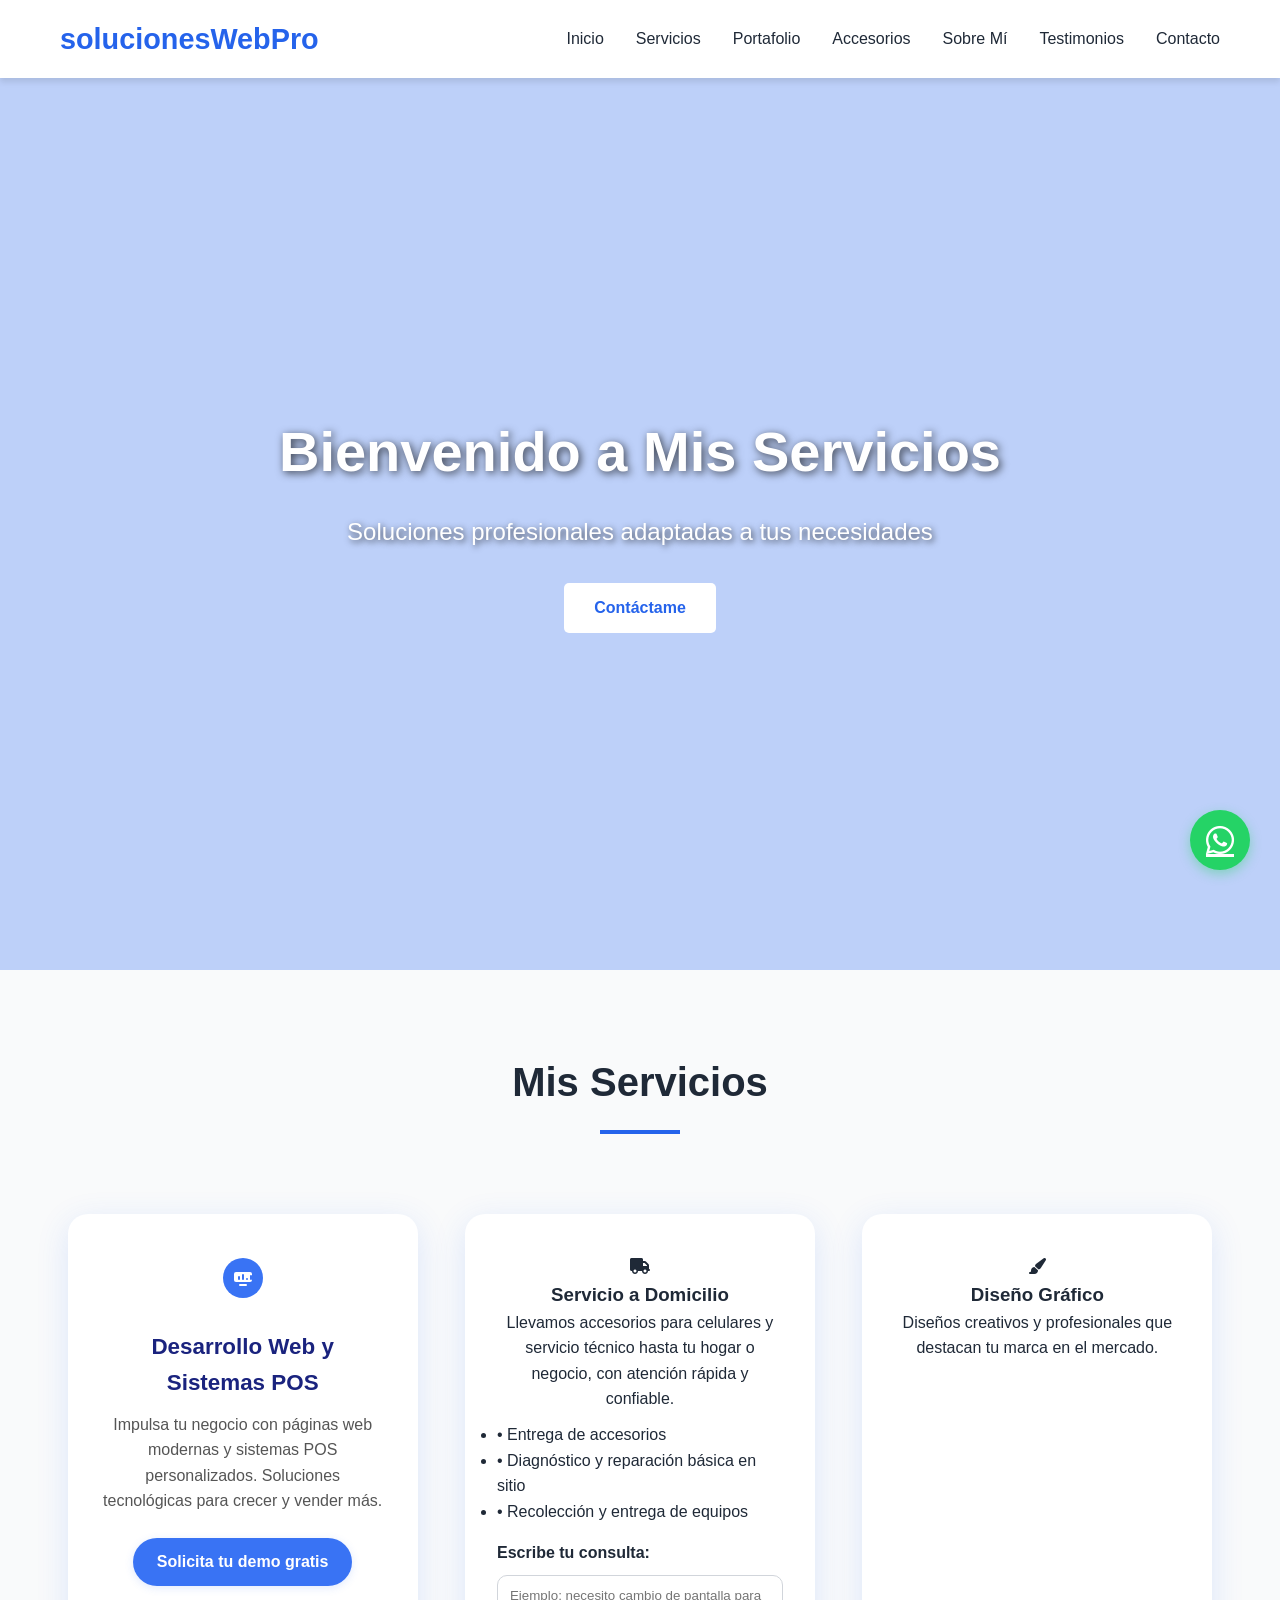
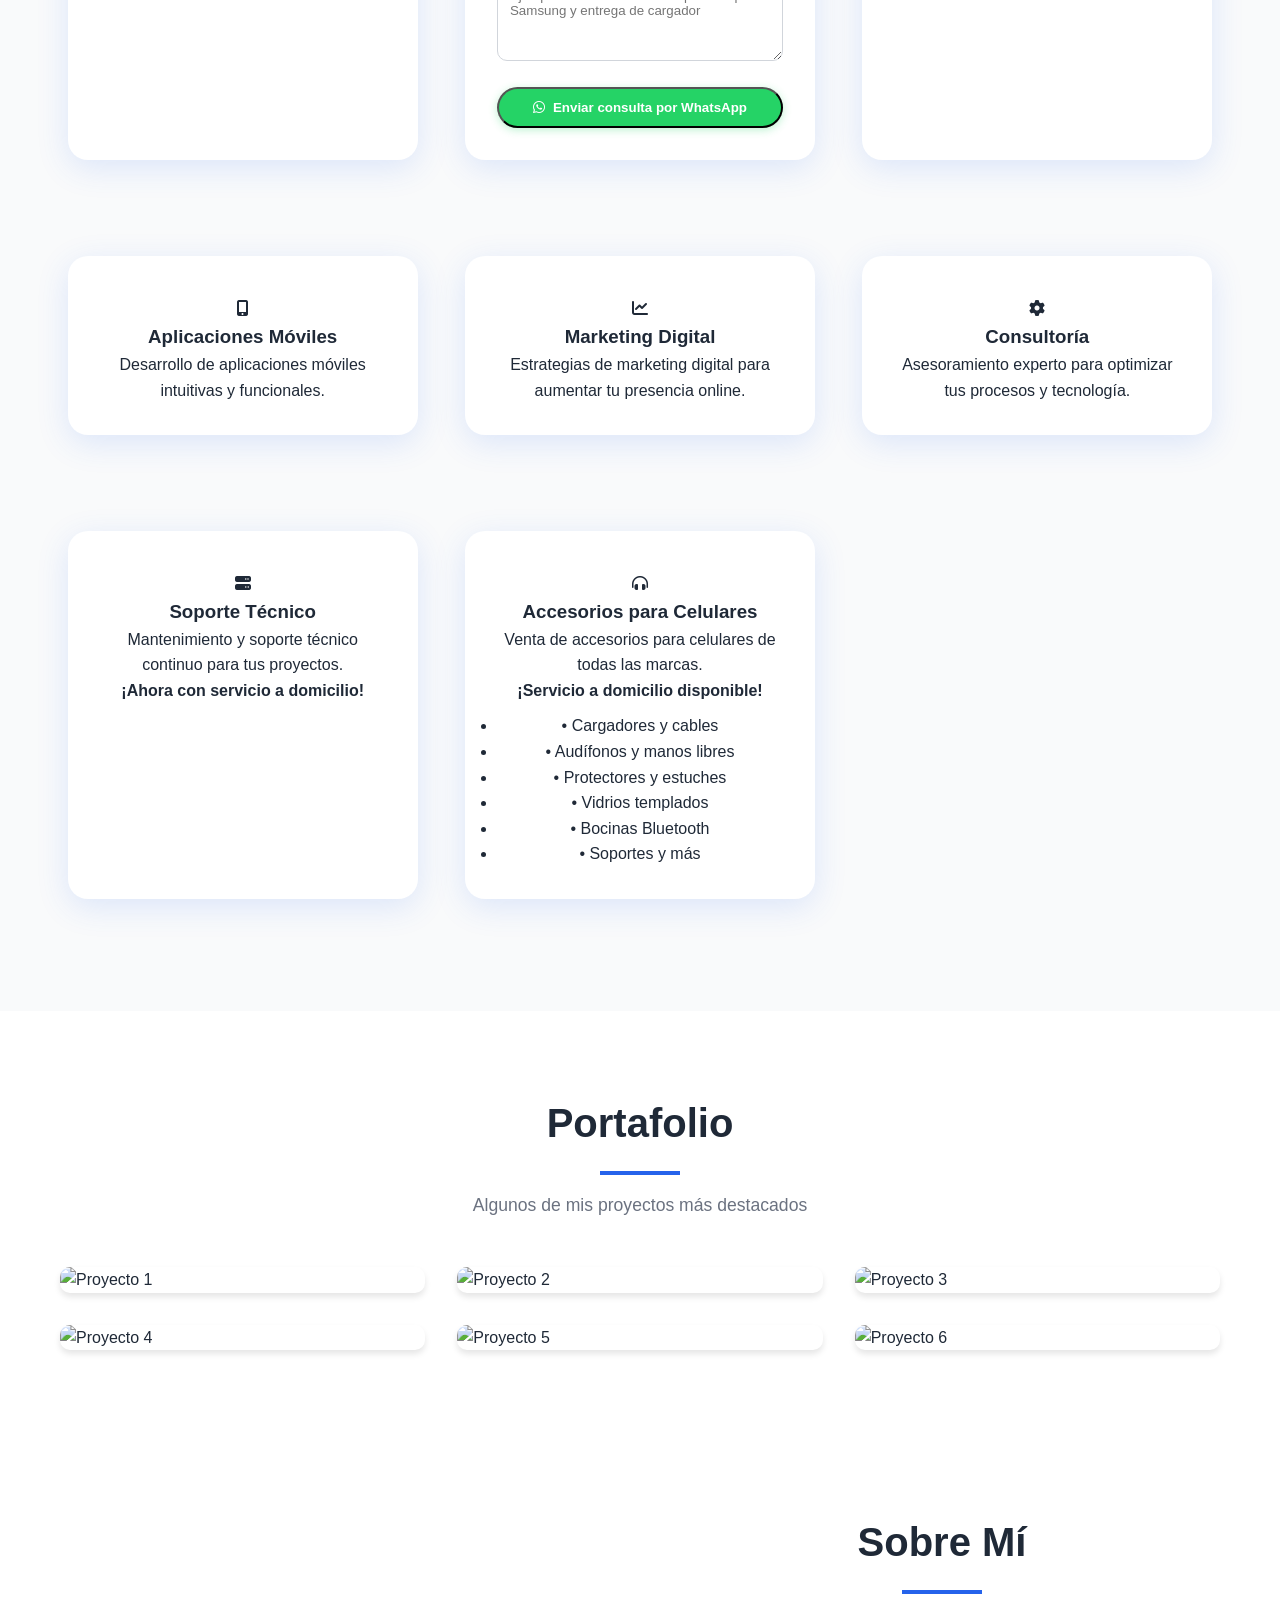
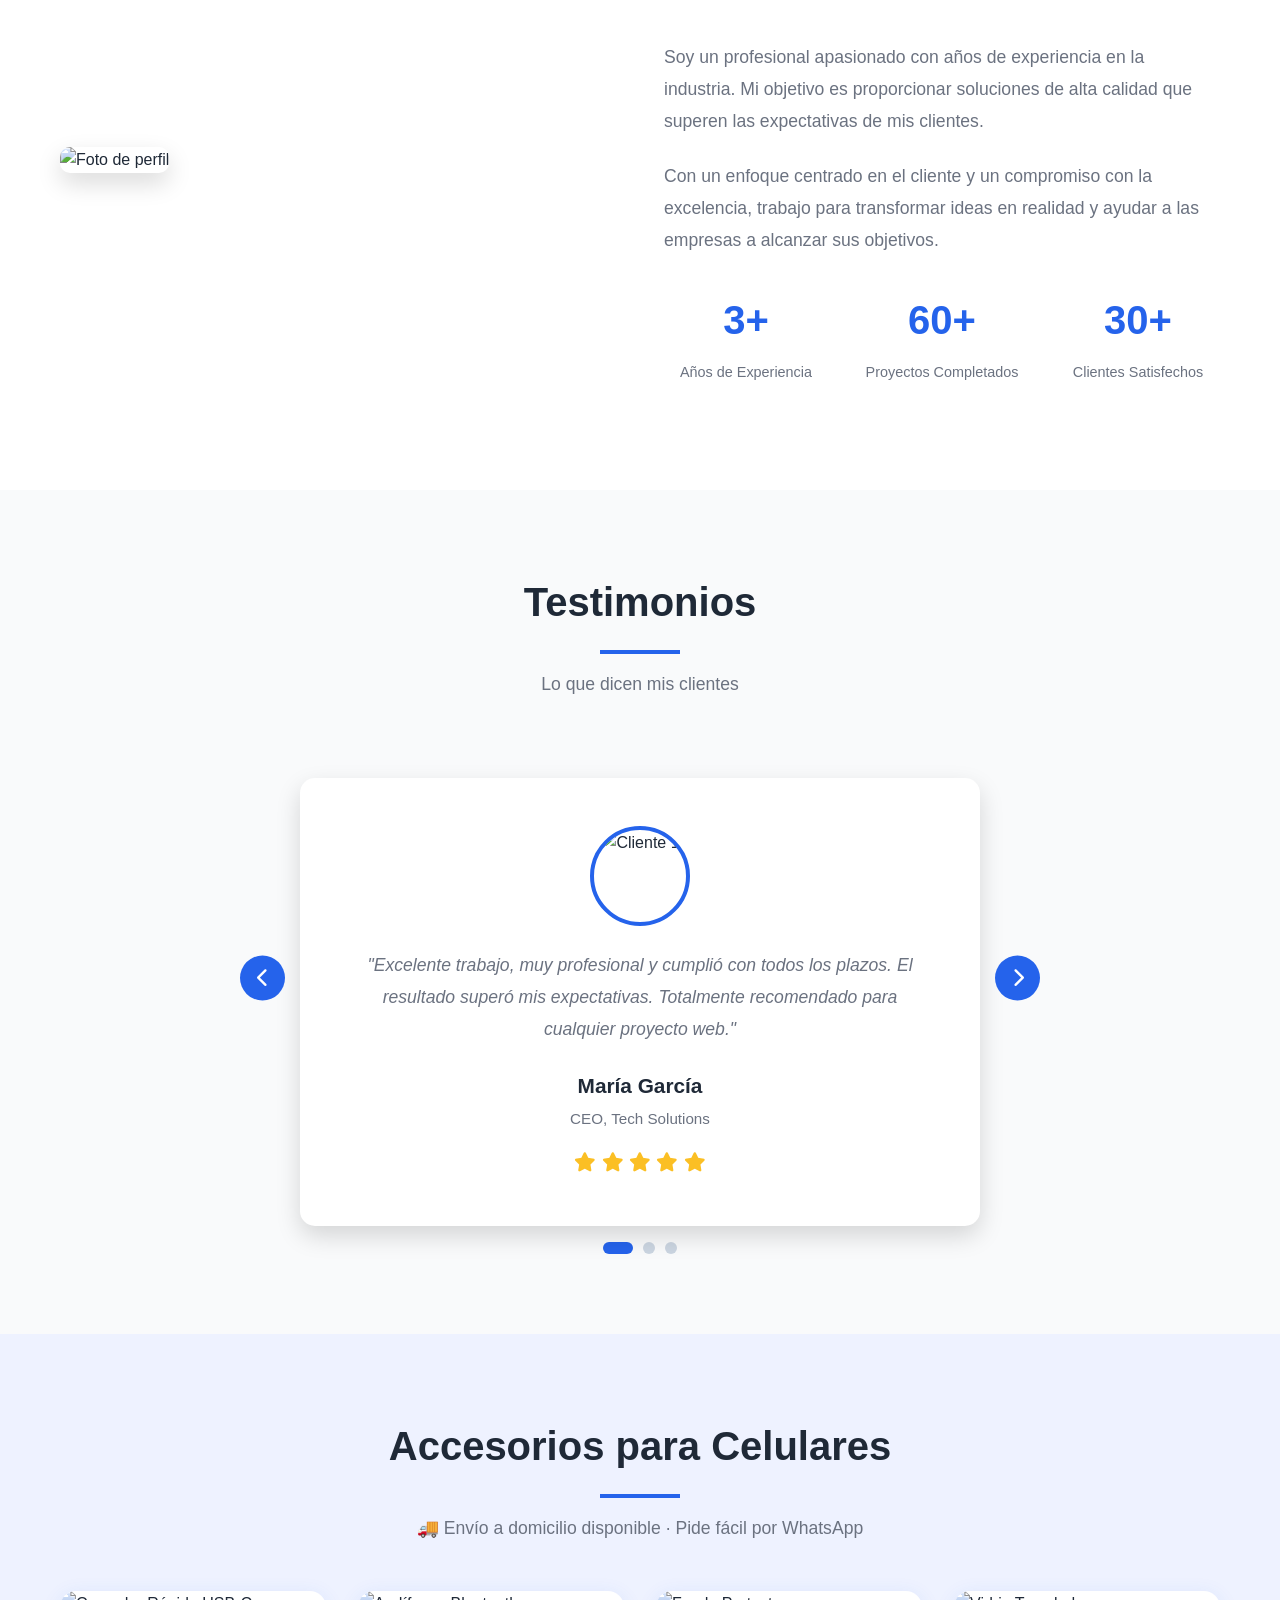
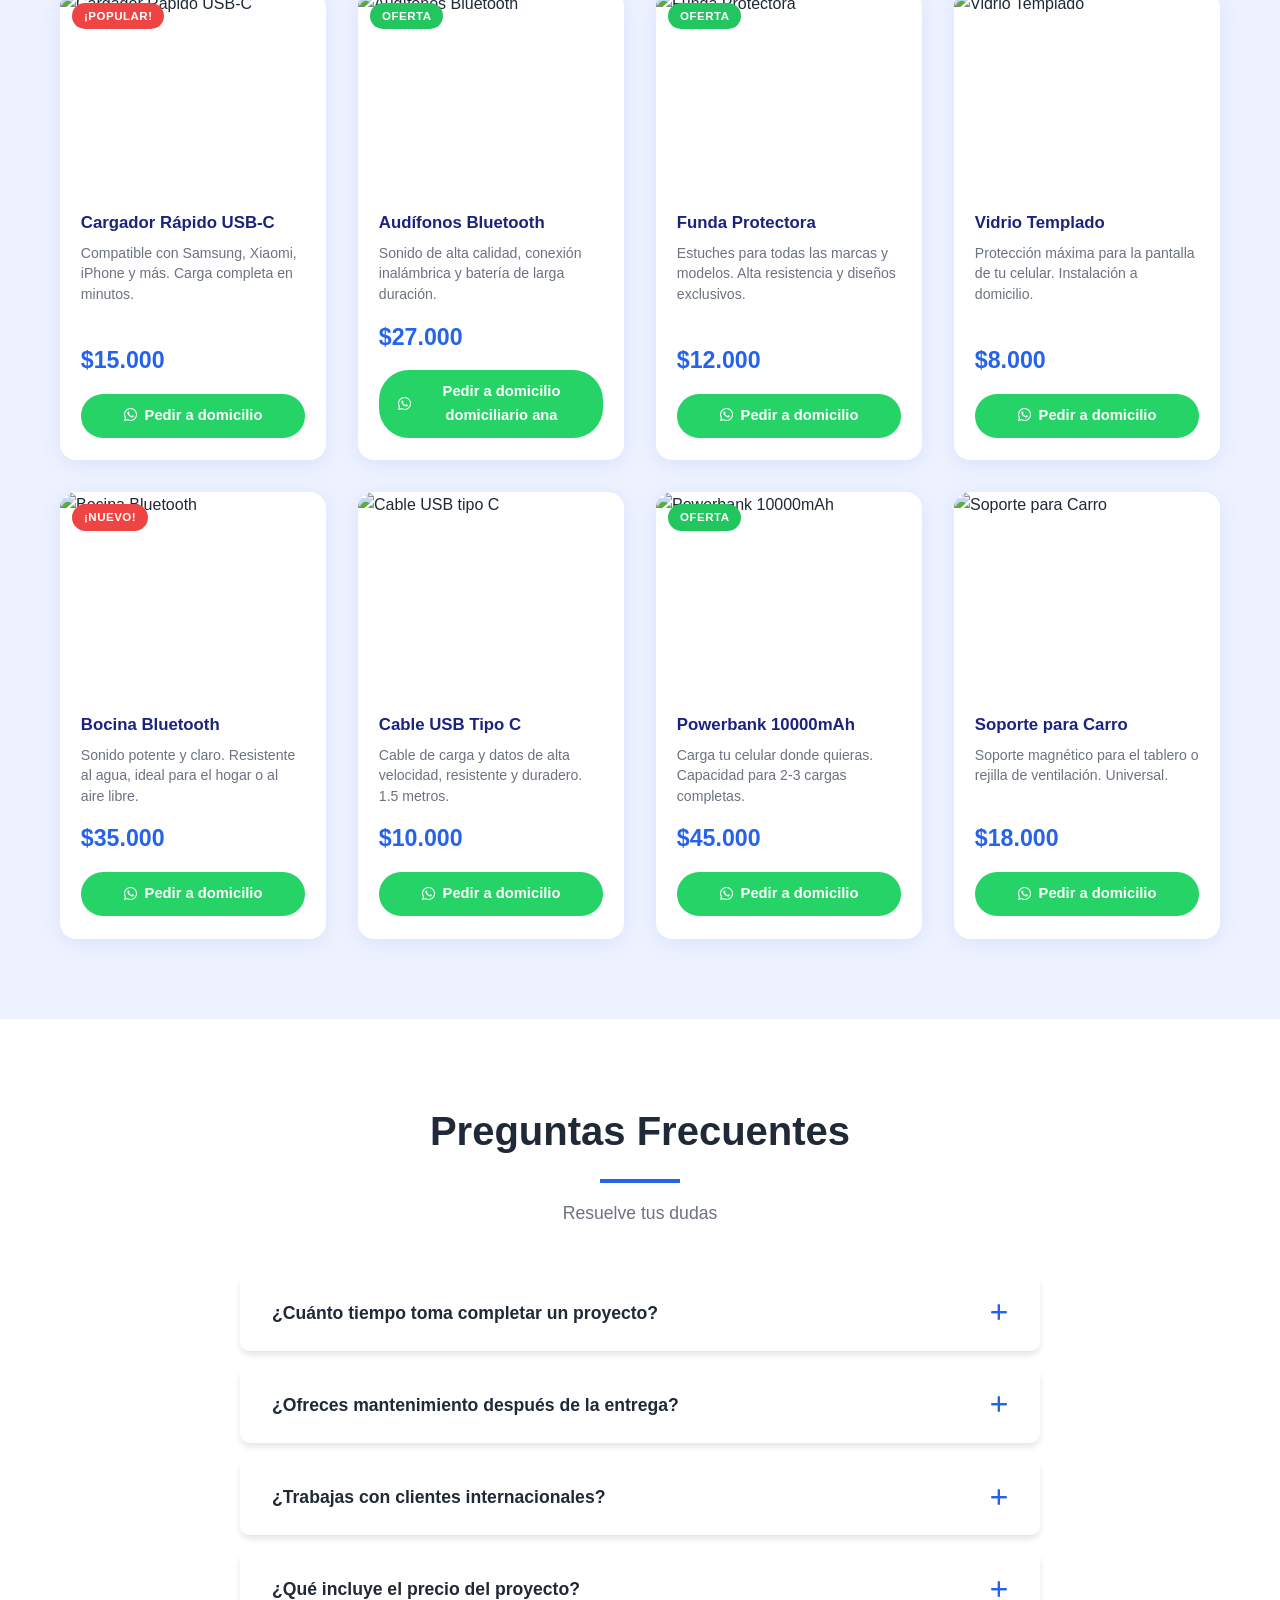
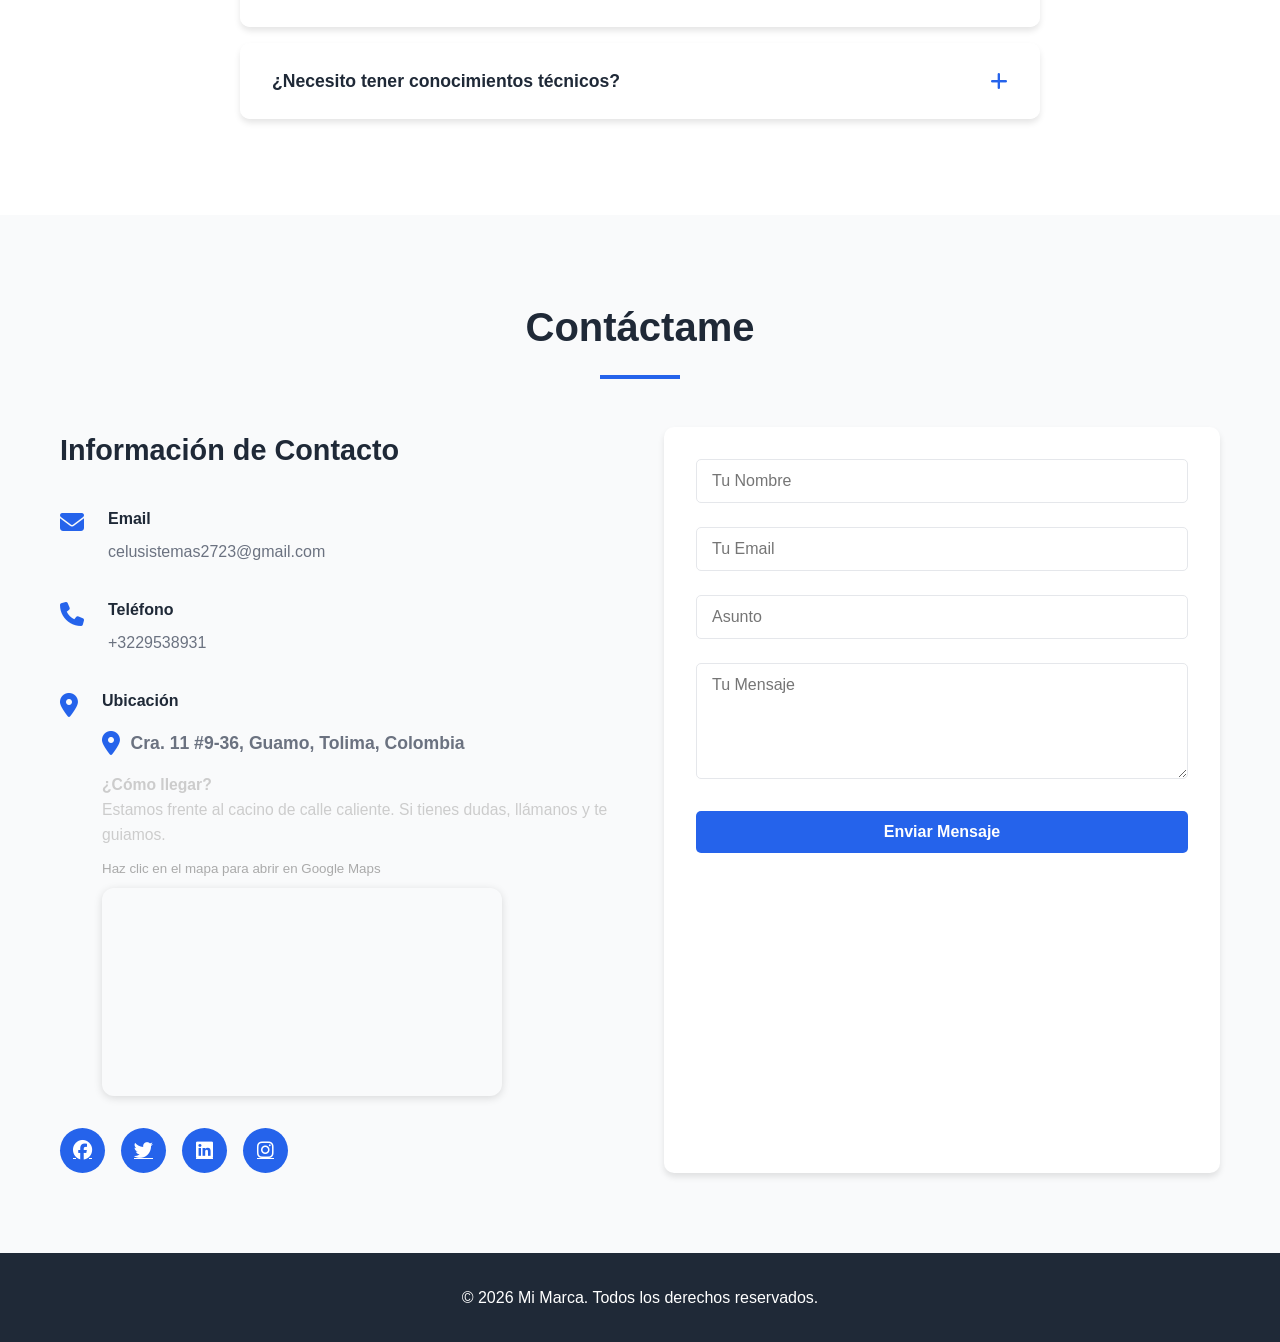
==== index.html @ 7ae8b17f "update index" ====
<!DOCTYPE html>
<html lang="es">
<head>
    <meta charset="UTF-8">
    <meta name="viewport" content="width=device-width, initial-scale=1.0">
    <!-- 📝 EDITABLE: Cambia el título de la pestaña del navegador -->
    <title>Mis Servicios Profesionales</title>
    <link rel="stylesheet" href="styles.css?v=20260328-2145">
    <link rel="stylesheet" href="https://cdnjs.cloudflare.com/ajax/libs/font-awesome/6.4.0/css/all.min.css">
</head>
<body>
    <!-- Navegación -->
    <nav class="navbar">
        <div class="container">
            <!-- 📝 EDITABLE: Cambia el nombre de tu marca/empresa -->
            <div class="logo">
                <h2>solucionesWebPro</h2>
            </div>
            <ul class="nav-menu" id="navMenu">
                <li><a href="#inicio" class="nav-link">Inicio</a></li>
                <li><a href="#servicios" class="nav-link">Servicios</a></li>
                <li><a href="#portafolio" class="nav-link">Portafolio</a></li>
                <li><a href="#accesorios" class="nav-link">Accesorios</a></li>
                <li><a href="#sobre-mi" class="nav-link">Sobre Mí</a></li>
                <li><a href="#testimonios" class="nav-link">Testimonios</a></li>
                <li><a href="#contacto" class="nav-link">Contacto</a></li>
            </ul>
            <div class="hamburger" id="hamburger">
                <span></span>
                <span></span>
                <span></span>
            </div>
        </div>
    </nav>

    <!-- Sección Hero con Slideshow de Fondo -->
    <section id="inicio" class="hero">
        <!-- 🖼️ Slideshow de imágenes de fondo automático -->
        <div class="hero-slideshow">
            <!-- 💻 Desarrollo Web -->
            <div class="slide active" style="background-image: url('https://images.unsplash.com/photo-1498050108023-c5249f4df085?w=1920&q=80');"></div>
            <!-- ⌨️ Programación -->
            <div class="slide" style="background-image: url('https://images.unsplash.com/photo-1461749280684-dccba630e2f6?w=1920&q=80');"></div>            <!-- 🔬 TU IMAGEN - Reparación con microscopio -->
            <!-- Prueba 1: PNG -->
            <div class="slide" style="background-image: url('mi-trabajo.png?v=20260328-2145');"></div>
            <!-- Prueba 2: JPG - Si PNG no funciona, renombra tu archivo a .jpg y descomenta esta línea -->
            <!-- <div class="slide" style="background-image: url('mi-trabajo.jpg');"></div> -->            <!-- � Reparación de laptop 1 -->
            <div class="slide" style="background-image: url('https://images.unsplash.com/photo-1588872657578-7efd1f1555ed?w=1920&q=80');"></div>
            <!-- 🔧 Reparación de laptop 2 / Mantenimiento -->
            <div class="slide" style="background-image: url('https://images.unsplash.com/photo-1595617795501-9661aafda72a?w=1920&q=80');"></div>
            <!-- 💻 Laptop abierta / Hardware -->
            <div class="slide" style="background-image: url('https://images.unsplash.com/photo-1591799264318-7e6ef8ddb7ea?w=1920&q=80');"></div>
            <!-- 📱 Reparación de móviles -->
            <div class="slide" style="background-image: url('https://images.unsplash.com/photo-1601784551446-20c9e07cdbdb?w=1920&q=80');"></div>
            <!-- 📷 Cámaras de seguridad / CCTV -->
            <div class="slide" style="background-image: url('https://images.unsplash.com/photo-1557324232-b8917d3c3dcb?w=1920&q=80');"></div>
            <!-- 🔧 Reparación técnica de dispositivos -->
            <div class="slide" style="background-image: url('https://images.unsplash.com/photo-1581092160562-40aa08e78837?w=1920&q=80');"></div>
            <!-- 🛠️ Herramientas de reparación -->
            <div class="slide" style="background-image: url('https://images.unsplash.com/photo-1580894894513-541e068a3e2b?w=1920&q=80');"></div>
            <!-- 📡 Instalación de sistemas -->
            <div class="slide" style="background-image: url('https://images.unsplash.com/photo-1558346490-a72e53ae2d4f?w=1920&q=80');"></div>
            <!-- 🛠️ Servicio técnico / electrónica -->
            <div class="slide" style="background-image: url('https://images.unsplash.com/photo-1581092918056-0c4c3acd3789?w=1920&q=80');"></div>
            <!-- 🔒 Seguridad y vigilancia -->
            <div class="slide" style="background-image: url('https://images.unsplash.com/photo-1563906267088-b029e7101114?w=1920&q=80');"></div>
            <!-- 📲 Smartphones y tecnología móvil -->
            <div class="slide" style="background-image: url('https://images.unsplash.com/photo-1511707171634-5f897ff02aa9?w=1920&q=80');"></div>
            <!-- 💡 Tecnología moderna -->
            <div class="slide" style="background-image: url('https://images.unsplash.com/photo-1550751827-4bd374c3f58b?w=1920&q=80');"></div>
        </div>
        <div class="hero-content">
            <!-- 📝 EDITABLE: Título principal de tu página -->
            <h1 class="fade-in">Bienvenido a Mis Servicios</h1>
            <!-- 📝 EDITABLE: Subtítulo o descripción breve -->
            <p class="fade-in">Soluciones profesionales adaptadas a tus necesidades</p>
            <a href="#contacto" class="btn btn-primary fade-in">Contáctame</a>
        </div>
        <div class="hero-overlay"></div>
    </section>

    <!-- Estrategia para atraer clientes -->

    <!-- Sección de Servicios -->
    <section id="servicios" class="servicios">
        <div class="container">
            <!-- 📝 EDITABLE: Título de la sección -->
            <h2 class="section-title">Mis Servicios</h2>
            <div class="servicios-grid">
                                <!-- NUEVA TARJETA DESTACADA: Desarrollo Web y Sistemas POS -->
                                <div class="servicio-card">
                                    <div class="servicio-icono">
    <svg width="48" height="48" viewBox="0 0 48 48" fill="none">
        <circle cx="24" cy="24" r="20" fill="#3973F4"/>
        <rect x="15" y="18" width="18" height="10" rx="2" fill="#fff"/>
        <rect x="19" y="22" width="2" height="4" rx="1" fill="#3973F4"/>
        <rect x="23" y="20" width="2" height="6" rx="1" fill="#3973F4"/>
        <rect x="27" y="24" width="2" height="2" rx="1" fill="#3973F4"/>
        <rect x="31" y="21" width="2" height="5" rx="1" fill="#3973F4"/>
        <rect x="20" y="30" width="8" height="2" rx="1" fill="#fff"/>
    </svg>
                                    </div>
                                    <h2 class="servicio-titulo">Desarrollo Web y Sistemas POS</h2>
                                    <p class="servicio-descripcion">
                                        Impulsa tu negocio con páginas web modernas y sistemas POS personalizados. Soluciones tecnológicas para crecer y vender más.
                                    </p>
                                    <a href="#contacto" class="servicio-boton">Solicita tu demo gratis</a>
                                </div>
                                <!-- FIN NUEVA TARJETA DESTACADA -->
                <div class="servicio-card">
                    <div class="icon-box">
                        <i class="fas fa-truck"></i>
                    </div>
                    <h3>Servicio a Domicilio</h3>
                    <p>Llevamos accesorios para celulares y servicio técnico hasta tu hogar o negocio, con atención rápida y confiable.</p>
                    <ul style="margin-top:10px; text-align:left; display:inline-block;">
                        <li>• Entrega de accesorios</li>
                        <li>• Diagnóstico y reparación básica en sitio</li>
                        <li>• Recolección y entrega de equipos</li>
                    </ul>
                    <div class="wa-consulta-box">
                        <label for="waConsulta">Escribe tu consulta:</label>
                        <textarea id="waConsulta" rows="3" placeholder="Ejemplo: necesito cambio de pantalla para Samsung y entrega de cargador"></textarea>
                        <button type="button" class="servicio-boton whatsapp-card-btn" id="sendCustomWhatsapp">
                            <i class="fab fa-whatsapp"></i> Enviar consulta por WhatsApp
                        </button>
                    </div>
                </div>
                <div class="servicio-card">
                    <div class="icon-box">
                        <i class="fas fa-paint-brush"></i>
                    </div>
                    <h3>Diseño Gráfico</h3>
                    <p>Diseños creativos y profesionales que destacan tu marca en el mercado.</p>
                </div>
                <div class="servicio-card">
                    <div class="icon-box">
                        <i class="fas fa-mobile-alt"></i>
                    </div>
                    <h3>Aplicaciones Móviles</h3>
                    <p>Desarrollo de aplicaciones móviles intuitivas y funcionales.</p>
                </div>
                <div class="servicio-card">
                    <div class="icon-box">
                        <i class="fas fa-chart-line"></i>
                    </div>
                    <h3>Marketing Digital</h3>
                    <p>Estrategias de marketing digital para aumentar tu presencia online.</p>
                </div>
                <div class="servicio-card">
                    <div class="icon-box">
                        <i class="fas fa-cog"></i>
                    </div>
                    <h3>Consultoría</h3>
                    <p>Asesoramiento experto para optimizar tus procesos y tecnología.</p>
                </div>
                <div class="servicio-card">
                    <div class="icon-box">
                        <i class="fas fa-server"></i>
                    </div>
                        <h3>Soporte Técnico</h3>
                        <p>Mantenimiento y soporte técnico continuo para tus proyectos.<br><b>¡Ahora con servicio a domicilio!</b></p>
                </div>
                <div class="servicio-card">
                    <div class="icon-box">
                        <i class="fas fa-headphones-alt"></i>
                    </div>
                    <h3>Accesorios para Celulares</h3>
                    <p>Venta de accesorios para celulares de todas las marcas.<br><b>¡Servicio a domicilio disponible!</b></p>
                    <ul style="margin-top:10px;">
                        <li>• Cargadores y cables</li>
                        <li>• Audífonos y manos libres</li>
                        <li>• Protectores y estuches</li>
                        <li>• Vidrios templados</li>
                        <li>• Bocinas Bluetooth</li>
                        <li>• Soportes y más</li>
                    </ul>
                </div>
            </div>
        </div>
    </section>

    <!-- Sección de Portafolio -->
    <section id="portafolio" class="portafolio">
        <div class="container">
            <h2 class="section-title">Portafolio</h2>
            <p class="section-subtitle">Algunos de mis proyectos más destacados</p>
            <div class="portafolio-grid">
                <div class="portafolio-item">
                    <div class="portafolio-image">
                        <img src="https://picsum.photos/400/300?random=1" alt="Proyecto 1">
                        <div class="portafolio-overlay">
                            <h3>Tienda Online</h3>
                            <p>E-commerce completo con carrito y pagos</p>
                            <a href="#" class="btn-ver"><i class="fas fa-eye"></i> Ver Proyecto</a>
                        </div>
                    </div>
                </div>
                <div class="portafolio-item">
                    <div class="portafolio-image">
                        <img src="https://picsum.photos/400/300?random=2" alt="Proyecto 2">
                        <div class="portafolio-overlay">
                            <h3>App de Gestión</h3>
                            <p>Sistema de administración empresarial</p>
                            <a href="#" class="btn-ver"><i class="fas fa-eye"></i> Ver Proyecto</a>
                        </div>
                    </div>
                </div>
                <div class="portafolio-item">
                    <div class="portafolio-image">
                        <img src="https://picsum.photos/400/300?random=3" alt="Proyecto 3">
                        <div class="portafolio-overlay">
                            <h3>Landing Page</h3>
                            <p>Página de destino optimizada para conversión</p>
                            <a href="#" class="btn-ver"><i class="fas fa-eye"></i> Ver Proyecto</a>
                        </div>
                    </div>
                </div>
                <div class="portafolio-item">
                    <div class="portafolio-image">
                        <img src="https://picsum.photos/400/300?random=4" alt="Proyecto 4">
                        <div class="portafolio-overlay">
                            <h3>Sitio Corporativo</h3>
                            <p>Web profesional para empresa de servicios</p>
                            <a href="#" class="btn-ver"><i class="fas fa-eye"></i> Ver Proyecto</a>
                        </div>
                    </div>
                </div>
                <div class="portafolio-item">
                    <div class="portafolio-image">
                        <img src="https://picsum.photos/400/300?random=5" alt="Proyecto 5">
                        <div class="portafolio-overlay">
                            <h3>Plataforma Educativa</h3>
                            <p>Sistema de cursos online interactivo</p>
                            <a href="#" class="btn-ver"><i class="fas fa-eye"></i> Ver Proyecto</a>
                        </div>
                    </div>
                </div>
                <div class="portafolio-item">
                    <div class="portafolio-image">
                        <img src="https://picsum.photos/400/300?random=6" alt="Proyecto 6">
                        <div class="portafolio-overlay">
                            <h3>Blog Personal</h3>
                            <p>Blog responsive con CMS personalizado</p>
                            <a href="#" class="btn-ver"><i class="fas fa-eye"></i> Ver Proyecto</a>
                        </div>
                    </div>
                </div>
            </div>
        </div>
    </section>

    <!-- Sección Sobre Mí -->
    <section id="sobre-mi" class="sobre-mi">
        <div class="container">
            <div class="sobre-mi-content">
                <div class="sobre-mi-image">
                    <img src="https://picsum.photos/400/500" alt="Foto de perfil">
                </div>
                <div class="sobre-mi-text">
                    <h2 class="section-title">Sobre Mí</h2>
                    <!-- 📝 EDITABLE: Tu presentación personal (párrafo 1) -->
                    <p>Soy un profesional apasionado con años de experiencia en la industria. Mi objetivo es proporcionar soluciones de alta calidad que superen las expectativas de mis clientes.</p>
                    <!-- 📝 EDITABLE: Tu presentación personal (párrafo 2) -->
                    <p>Con un enfoque centrado en el cliente y un compromiso con la excelencia, trabajo para transformar ideas en realidad y ayudar a las empresas a alcanzar sus objetivos.</p>
                    <div class="stats">
                        <!-- 📝 EDITABLE: Estadísticas (cambia números y textos) -->
                        <div class="stat-item">
                            <h3>5+</h3>
                            <p>Años de Experiencia</p>
                        </div>
                        <div class="stat-item">
                            <h3>100+</h3>
                            <p>Proyectos Completados</p>
                        </div>
                        <div class="stat-item">
                            <h3>50+</h3>
                            <p>Clientes Satisfechos</p>
                        </div>
                    </div>
                </div>
            </div>
        </div>
    </section>

    <!-- Sección de Testimonios -->
    <section id="testimonios" class="testimonios">
        <div class="container">
            <h2 class="section-title">Testimonios</h2>
            <p class="section-subtitle">Lo que dicen mis clientes</p>
            <div class="testimonios-container">
                <button class="testimonial-btn prev" id="prevBtn"><i class="fas fa-chevron-left"></i></button>
                <div class="testimonios-slider">
                    <div class="testimonio-card active">
                        <div class="testimonio-imagen">
                            <img src="https://i.pravatar.cc/100?img=1" alt="Cliente 1">
                        </div>
                        <p class="testimonio-texto">"Excelente trabajo, muy profesional y cumplió con todos los plazos. El resultado superó mis expectativas. Totalmente recomendado para cualquier proyecto web."</p>
                        <h4 class="testimonio-nombre">María García</h4>
                        <p class="testimonio-cargo">CEO, Tech Solutions</p>
                        <div class="testimonio-estrellas">
                            <i class="fas fa-star"></i>
                            <i class="fas fa-star"></i>
                            <i class="fas fa-star"></i>
                            <i class="fas fa-star"></i>
                            <i class="fas fa-star"></i>
                        </div>
                    </div>
                    <div class="testimonio-card">
                        <div class="testimonio-imagen">
                            <img src="https://i.pravatar.cc/100?img=12" alt="Cliente 2">
                        </div>
                        <p class="testimonio-texto">"Gran atención al detalle y comunicación constante durante todo el proyecto. La plataforma que desarrolló ha mejorado significativamente nuestros procesos."</p>
                        <h4 class="testimonio-nombre">Carlos Rodríguez</h4>
                        <p class="testimonio-cargo">Director, Educación Digital</p>
                        <div class="testimonio-estrellas">
                            <i class="fas fa-star"></i>
                            <i class="fas fa-star"></i>
                            <i class="fas fa-star"></i>
                            <i class="fas fa-star"></i>
                            <i class="fas fa-star"></i>
                        </div>
                    </div>
                    <div class="testimonio-card">
                        <div class="testimonio-imagen">
                            <img src="https://i.pravatar.cc/100?img=5" alt="Cliente 3">
                        </div>
                        <p class="testimonio-texto">"Profesionalismo de primera. No solo entregó lo que pedimos, sino que aportó ideas valiosas que mejoraron el proyecto. Definitivamente volveremos a trabajar juntos."</p>
                        <h4 class="testimonio-nombre">Ana Martínez</h4>
                        <p class="testimonio-cargo">Fundadora, Estudio Creativo</p>
                        <div class="testimonio-estrellas">
                            <i class="fas fa-star"></i>
                            <i class="fas fa-star"></i>
                            <i class="fas fa-star"></i>
                            <i class="fas fa-star"></i>
                            <i class="fas fa-star"></i>
                        </div>
                    </div>
                </div>
                <button class="testimonial-btn next" id="nextBtn"><i class="fas fa-chevron-right"></i></button>
            </div>
            <div class="testimonial-dots" id="testimonialDots"></div>
        </div>
    </section>

    <!-- Catálogo de Accesorios a Domicilio -->
    <section id="accesorios" class="accesorios-catalogo">
        <div class="container">
            <h2 class="section-title">Accesorios para Celulares</h2>
            <p class="section-subtitle">🚚 Envío a domicilio disponible · Pide fácil por WhatsApp</p>
            <div class="accesorios-grid">

                <!-- Producto 1: Cargador rápido -->
                <div class="accesorio-card">
                    <div class="accesorio-imagen">
                        <img src="https://images.unsplash.com/photo-1609592175282-c8e97e3beed8?w=400&q=80" alt="Cargador Rápido USB-C">
                        <span class="accesorio-badge">¡Popular!</span>
                    </div>
                    <div class="accesorio-info">
                        <h3 class="accesorio-nombre">Cargador Rápido USB-C</h3>
                        <p class="accesorio-descripcion">Compatible con Samsung, Xiaomi, iPhone y más. Carga completa en minutos.</p>
                        <div class="accesorio-precio">$15.000</div>
                        <a href="https://wa.me/573229538931?text=Hola,%20quiero%20pedir%20a%20domicilio:%20Cargador%20R%C3%A1pido%20USB-C%20-%20%2415.000" class="accesorio-btn" target="_blank">
                            <i class="fab fa-whatsapp"></i> Pedir a domicilio
                        </a>
                    </div>
                </div>


                <!-- Producto 2: Audífonos Bluetooth -->
                <div class="accesorio-card">
                    <div class="accesorio-imagen">
                        <img src="https://images.unsplash.com/photo-1505740420928-5e560c06d30e?w=400&q=80" alt="Audífonos Bluetooth">
                        <span class="accesorio-badge accesorio-badge-verde">Oferta</span>
                    </div>
                    <div class="accesorio-info">
                        <h3 class="accesorio-nombre">Audífonos Bluetooth</h3>
                        <p class="accesorio-descripcion">Sonido de alta calidad, conexión inalámbrica y batería de larga duración.</p>
                        <div class="accesorio-precio">$27.000</div>
                        <a href="https://wa.me/573229538931?text=Hola,%20quiero%20pedir%20a%20domicilio:%20Aud%C3%ADfonos%20Bluetooth%20-%20%2427.000" class="accesorio-btn" target="_blank">
                            <i class="fab fa-whatsapp"></i> Pedir a domicilio domiciliario ana
                        </a>
                    </div>
                </div>

                <!-- Producto 3: Funda protectora -->
                <div class="accesorio-card">
                    <div class="accesorio-imagen">
                        <img src="https://images.unsplash.com/photo-1601784551446-20c9e07cdbdb?w=400&q=80" alt="Funda Protectora">
                        <span class="accesorio-badge accesorio-badge-verde">Oferta</span>
                    </div>
                    <div class="accesorio-info">
                        <h3 class="accesorio-nombre">Funda Protectora</h3>
                        <p class="accesorio-descripcion">Estuches para todas las marcas y modelos. Alta resistencia y diseños exclusivos.</p>
                        <div class="accesorio-precio">$12.000</div>
                        <a href="https://wa.me/573229538931?text=Hola,%20quiero%20pedir%20a%20domicilio:%20Funda%20Protectora%20-%20%2412.000.%20Modelo%20de%20cel%C3%B3n:" class="accesorio-btn" target="_blank">
                            <i class="fab fa-whatsapp"></i> Pedir a domicilio
                        </a>
                    </div>
                </div>

                <!-- Producto 4: Vidrio templado -->
                <div class="accesorio-card">
                    <div class="accesorio-imagen">
                        <img src="https://images.unsplash.com/photo-1511707171634-5f897ff02aa9?w=400&q=80" alt="Vidrio Templado">
                    </div>
                    <div class="accesorio-info">
                        <h3 class="accesorio-nombre">Vidrio Templado</h3>
                        <p class="accesorio-descripcion">Protección máxima para la pantalla de tu celular. Instalación a domicilio.</p>
                        <div class="accesorio-precio">$8.000</div>
                        <a href="https://wa.me/573229538931?text=Hola,%20quiero%20pedir%20a%20domicilio:%20Vidrio%20Templado%20-%20%248.000.%20Modelo%20de%20cel%C3%B3n:" class="accesorio-btn" target="_blank">
                            <i class="fab fa-whatsapp"></i> Pedir a domicilio
                        </a>
                    </div>
                </div>

                <!-- Producto 5: Bocina Bluetooth -->
                <div class="accesorio-card">
                    <div class="accesorio-imagen">
                        <img src="https://images.unsplash.com/photo-1608043152269-423dbba4e7e1?w=400&q=80" alt="Bocina Bluetooth">
                        <span class="accesorio-badge">¡Nuevo!</span>
                    </div>
                    <div class="accesorio-info">
                        <h3 class="accesorio-nombre">Bocina Bluetooth</h3>
                        <p class="accesorio-descripcion">Sonido potente y claro. Resistente al agua, ideal para el hogar o al aire libre.</p>
                        <div class="accesorio-precio">$35.000</div>
                        <a href="https://wa.me/573229538931?text=Hola,%20quiero%20pedir%20a%20domicilio:%20Bocina%20Bluetooth%20-%20%2435.000" class="accesorio-btn" target="_blank">
                            <i class="fab fa-whatsapp"></i> Pedir a domicilio
                        </a>
                    </div>
                </div>

                <!-- Producto 6: Cable USB tipo C -->
                <div class="accesorio-card">
                    <div class="accesorio-imagen">
                        <img src="https://images.unsplash.com/photo-1572539510750-f1b95f5e7f5d?w=400&q=80" alt="Cable USB tipo C">
                    </div>
                    <div class="accesorio-info">
                        <h3 class="accesorio-nombre">Cable USB Tipo C</h3>
                        <p class="accesorio-descripcion">Cable de carga y datos de alta velocidad, resistente y duradero. 1.5 metros.</p>
                        <div class="accesorio-precio">$10.000</div>
                        <a href="https://wa.me/573229538931?text=Hola,%20quiero%20pedir%20a%20domicilio:%20Cable%20USB%20Tipo%20C%20-%20%2410.000" class="accesorio-btn" target="_blank">
                            <i class="fab fa-whatsapp"></i> Pedir a domicilio
                        </a>
                    </div>
                </div>

                <!-- Producto 7: Powerbank -->
                <div class="accesorio-card">
                    <div class="accesorio-imagen">
                        <img src="https://images.unsplash.com/photo-1605025628127-e52f69e2df6a?w=400&q=80" alt="Powerbank 10000mAh">
                        <span class="accesorio-badge accesorio-badge-verde">Oferta</span>
                    </div>
                    <div class="accesorio-info">
                        <h3 class="accesorio-nombre">Powerbank 10000mAh</h3>
                        <p class="accesorio-descripcion">Carga tu celular donde quieras. Capacidad para 2-3 cargas completas.</p>
                        <div class="accesorio-precio">$45.000</div>
                        <a href="https://wa.me/573229538931?text=Hola,%20quiero%20pedir%20a%20domicilio:%20Powerbank%2010000mAh%20-%20%2445.000" class="accesorio-btn" target="_blank">
                            <i class="fab fa-whatsapp"></i> Pedir a domicilio
                        </a>
                    </div>
                </div>

                <!-- Producto 8: Soporte para carro -->
                <div class="accesorio-card">
                    <div class="accesorio-imagen">
                        <img src="https://images.unsplash.com/photo-1597733153203-a54d0fbc47de?w=400&q=80" alt="Soporte para Carro">
                    </div>
                    <div class="accesorio-info">
                        <h3 class="accesorio-nombre">Soporte para Carro</h3>
                        <p class="accesorio-descripcion">Soporte magnético para el tablero o rejilla de ventilación. Universal.</p>
                        <div class="accesorio-precio">$18.000</div>
                        <a href="https://wa.me/573229538931?text=Hola,%20quiero%20pedir%20a%20domicilio:%20Soporte%20para%20Carro%20-%20%2418.000" class="accesorio-btn" target="_blank">
                            <i class="fab fa-whatsapp"></i> Pedir a domicilio
                        </a>
                    </div>
                </div>

            </div>
        </div>
    </section>

    <!-- Sección de FAQ -->
    <section id="faq" class="faq">
        <div class="container">
            <h2 class="section-title">Preguntas Frecuentes</h2>
            <p class="section-subtitle">Resuelve tus dudas</p>
            <div class="faq-container">
                <div class="faq-item">
                    <div class="faq-question">
                        <h3>¿Cuánto tiempo toma completar un proyecto?</h3>
                        <i class="fas fa-plus"></i>
                    </div>
                    <div class="faq-answer">
                        <p>El tiempo varía según la complejidad del proyecto. Un sitio web básico puede tomar de 2-3 semanas, mientras que proyectos más complejos pueden requerir de 1-3 meses. Siempre establezco plazos claros desde el inicio.</p>
                    </div>
                </div>
                <div class="faq-item">
                    <div class="faq-question">
                        <h3>¿Ofreces mantenimiento después de la entrega?</h3>
                        <i class="fas fa-plus"></i>
                    </div>
                    <div class="faq-answer">
                        <p>Sí, ofrezco planes de mantenimiento mensuales que incluyen actualizaciones, corrección de errores, backups y soporte técnico. También brindo un período de garantía inicial sin costo adicional.</p>
                    </div>
                </div>
                <div class="faq-item">
                    <div class="faq-question">
                        <h3>¿Trabajas con clientes internacionales?</h3>
                        <i class="fas fa-plus"></i>
                    </div>
                    <div class="faq-answer">
                        <p>¡Por supuesto! Trabajo con clientes de todo el mundo. Utilizo herramientas de comunicación online y estoy acostumbrado a adaptarme a diferentes zonas horarias para una colaboración efectiva.</p>
                    </div>
                </div>
                <div class="faq-item">
                    <div class="faq-question">
                        <h3>¿Qué incluye el precio del proyecto?</h3>
                        <i class="fas fa-plus"></i>
                    </div>
                    <div class="faq-answer">
                        <p>El precio incluye diseño, desarrollo, optimización SEO básica, diseño responsive, y revisiones acordadas. El hosting y dominio generalmente corren por cuenta del cliente, aunque puedo asistir en su configuración.</p>
                    </div>
                </div>
                <div class="faq-item">
                    <div class="faq-question">
                        <h3>¿Necesito tener conocimientos técnicos?</h3>
                        <i class="fas fa-plus"></i>
                    </div>
                    <div class="faq-answer">
                        <p>No es necesario. Me encargo de explicar todo en términos sencillos y, si es necesario, proporciono capacitación básica para que puedas administrar tu sitio fácilmente.</p>
                    </div>
                </div>
            </div>
        </div>
    </section>

    <!-- Sección de Contacto -->
    <section id="contacto" class="contacto">
        <div class="container">
            <h2 class="section-title">Contáctame</h2>
            <div class="contacto-content">
                <div class="contacto-info">
                    <h3>Información de Contacto</h3>
                    <!-- 📝 EDITABLE: Tu email -->
                    <div class="info-item">
                        <i class="fas fa-envelope"></i>
                        <div>
                            <h4>Email</h4>
                            <p>celusistemas2723@gmail.com</p>
                        </div>
                    </div>
                    <!-- 📝 EDITABLE: Tu teléfono -->
                    <div class="info-item">
                        <i class="fas fa-phone"></i>
                        <div>
                            <h4>Teléfono</h4>
                            <p>+3229538931</p>
                        </div>
                    </div>
                    <!-- 📝 EDITABLE: Tu ubicación -->
                    <div class="info-item">
                        <i class="fas fa-map-marker-alt"></i>
                        <div>
                            <h4>Ubicación</h4>
                            <p style="display:flex;align-items:center;font-size:1.1em;">
                                <span style="color:#e53935;font-size:1.5em;margin-right:0.4em;">
                                    <i class="fas fa-map-marker-alt"></i>
                                </span>
                                <b>Cra. 11 #9-36, Guamo, Tolima, Colombia</b>
                            </p>
                            <div style="margin:0.5em 0 0.5em 0; color:#ccc; font-size:0.98em;">
                                <b>¿Cómo llegar?</b><br>
                                Estamos frente al cacino de calle caliente. Si tienes dudas, llámanos y te guiamos.
                            </div>
                            <small style="color:#aaa;">Haz clic en el mapa para abrir en Google Maps</small>
                            <div style="margin-top:0.5em;max-width:400px;">
                                <a href="https://www.google.com/maps/search/?api=1&query=Cra.+11+%239-36,+Guamo,+Tolima,+Colombia" target="_blank" style="display:block;border-radius:12px;overflow:hidden;box-shadow:0 2px 8px #0002;">
                                    <iframe src="https://www.google.com/maps?q=Cra.+11+%239-36,+Guamo,+Tolima,+Colombia&output=embed" width="100%" height="200" style="border:0;min-width:200px;" allowfullscreen="" loading="lazy" referrerpolicy="no-referrer-when-downgrade"></iframe>
                                </a>
                            </div>
                        </div>
                    </div>
                    <!-- 📝 EDITABLE: Enlaces de redes sociales. Reemplaza # con tus URLs -->
                    <div class="social-links">
                        <a href="https://www.facebook.com/jhon.aguirre.7359447?locale=es_LA" target="_blank"><i class="fab fa-facebook"></i></a>
                        <a href="#" target="_blank"><i class="fab fa-twitter"></i></a>
                        <a href="#" target="_blank"><i class="fab fa-linkedin"></i></a>
                        <a href="#" target="_blank"><i class="fab fa-instagram"></i></a>
                    </div>
                </div>
                <form class="contacto-form" id="contactForm" action="https://formsubmit.co/celusistemas2723@gmail.com" method="POST">
                    <input type="hidden" name="_subject" value="Nuevo mensaje desde solucionesWebPro">
                    <input type="hidden" name="_captcha" value="false">
                    <input type="hidden" name="_template" value="table">
                    <input type="hidden" name="_next" value="https://jhoncar322-spec.github.io/solucionesWebPro/index.html?enviado=1#contacto">
                    <div class="form-group">
                        <input type="text" id="nombre" name="nombre" placeholder="Tu Nombre" required>
                    </div>
                    <div class="form-group">
                        <input type="email" id="email" name="email" placeholder="Tu Email" required>
                    </div>
                    <div class="form-group">
                        <input type="text" id="asunto" name="asunto" placeholder="Asunto" required>
                    </div>
                    <div class="form-group">
                        <textarea id="mensaje" name="mensaje" rows="5" placeholder="Tu Mensaje" required></textarea>
                    </div>
                    <button type="submit" class="btn btn-primary">Enviar Mensaje</button>
                </form>
            </div>
        </div>
    </section>

    <!-- Footer -->
    <footer class="footer">
        <div class="container">
            <p>&copy; 2026 Mi Marca. Todos los derechos reservados.</p>
        </div>
    </footer>

    <!-- 📱 EDITABLE: Botón de WhatsApp Flotante - Cambia el número 573229538931 por el tuyo (código país + número sin espacios) -->
    <a href="https://wa.me/573229538931?text=Hola,%20me%20interesa%20conocer%20más%20sobre%20tus%20servicios" 
       class="whatsapp-float" 
       target="_blank"
       title="Contáctame por WhatsApp">
        <i class="fab fa-whatsapp"></i>
    </a>

    <!-- Botón Volver Arriba -->
    <button class="scroll-to-top" id="scrollToTop">
        <i class="fas fa-arrow-up"></i>
    </button>

    <script src="script.js?v=20260328-2215"></script>
</body>
</html>
---- styles.css ----
/*cambio de prueba*/
/* Reset y Variables */
* {
    margin: 0;
    padding: 0;
    box-sizing: border-box;
}

/* 🎨 EDITABLE: Cambia los colores de tu sitio web aquí */
:root {
    --primary-color: #2563eb;      /* Color principal (botones, enlaces, etc.) */
    --secondary-color: #1e40af;    /* Color secundario (hover, sombras) */
    --accent-color: #3b82f6;       /* Color de acento (degradados) */
    --text-dark: #1f2937;          /* Color de texto oscuro */
    --text-light: #6b7280;         /* Color de texto claro */
    --bg-light: #f9fafb;           /* Fondo claro */
    --white: #ffffff;              /* Blanco */
    --shadow: 0 4px 6px rgba(0, 0, 0, 0.1);
    --shadow-lg: 0 10px 25px rgba(0, 0, 0, 0.15);
}

/* 💡 SUGERENCIAS DE COLORES:
   Azul (actual): #2563eb
   Verde: #10b981
   Rojo: #ef4444
   Morado: #8b5cf6
   Naranja: #f97316
*/

body {
    font-family: 'Segoe UI', Tahoma, Geneva, Verdana, sans-serif;
    line-height: 1.6;
    color: var(--text-dark);
    overflow-x: hidden;
}

.container {
    max-width: 1200px;
    margin: 0 auto;
    padding: 0 20px;
}

/* Navegación */
.navbar {
    background: var(--white);
    box-shadow: var(--shadow);
    position: fixed;
    width: 100%;
    top: 0;
    z-index: 1000;
    transition: all 0.3s ease;
}

.navbar .container {
    display: flex;
    justify-content: space-between;
    align-items: center;
    padding: 1rem 20px;
}

.logo h2 {
    color: var(--primary-color);
    font-size: 1.8rem;
}

.nav-menu {
    display: flex;
    list-style: none;
    gap: 2rem;
}

.nav-link {
    text-decoration: none;
    color: var(--text-dark);
    font-weight: 500;
    transition: color 0.3s ease;
    position: relative;
}

.nav-link::after {
    content: '';
    position: absolute;
    bottom: -5px;
    left: 0;
    width: 0;
    height: 2px;
    background: var(--primary-color);
    transition: width 0.3s ease;
}

.nav-link:hover {
    color: var(--primary-color);
}

.nav-link:hover::after {
    width: 100%;
}

.hamburger {
    display: none;
    flex-direction: column;
    cursor: pointer;
    gap: 5px;
}

.hamburger span {
    width: 25px;
    height: 3px;
    background: var(--text-dark);
    transition: all 0.3s ease;
}

/* Hero Section con Slideshow */
.hero {
    height: 100vh;
    display: flex;
    align-items: center;
    justify-content: center;
    text-align: center;
    position: relative;
    margin-top: 70px;
    overflow: hidden;
}

/* Slideshow de fondo */
.hero-slideshow {
    position: absolute;
    top: 0;
    left: 0;
    width: 100%;
    height: 100%;
    z-index: 0;
}

.hero-slideshow .slide {
    position: absolute;
    top: 0;
    left: 0;
    width: 100%;
    height: 100%;
    background-size: cover;
    background-position: center;
    background-repeat: no-repeat;
    opacity: 0;
    transition: opacity 2s ease-in-out;
}

.hero-slideshow .slide.active {
    opacity: 1;
}

/* Overlay suave sobre las imágenes para mejor legibilidad del texto */
.hero-overlay {
    position: absolute;
    top: 0;
    left: 0;
    width: 100%;
    height: 100%;
    background: rgba(37, 99, 235, 0.3); /* 👈 EDITABLE: 0.3 = 30% de oscuridad (cambia entre 0.1 y 0.8) */
    z-index: 1;
}

/* 💡 AJUSTAR OSCURIDAD DEL OVERLAY:
   - 0.1 = Muy claro (imágenes muy visibles)
   - 0.3 = Suave (recomendado)
   - 0.5 = Medio
   - 0.7 = Oscuro
   - Para quitar completamente: cambia a rgba(0, 0, 0, 0)
*/

.hero-content {
    position: relative;
    z-index: 2; /* Por encima del overlay */
    color: var(--white);
    padding: 0 20px;
    opacity: 1;
    transition: opacity 1s ease-in-out; /* Transición suave al aparecer/desaparecer */
}

.hero-content.hidden {
    opacity: 0;
    pointer-events: none; /* Evita interacción cuando está oculto */
}

.hero h1 {
    font-size: 3.5rem;
    margin-bottom: 1rem;
    animation: fadeInUp 1s ease;
    text-shadow: 2px 2px 8px rgba(0, 0, 0, 0.7); /* Sombra para mejor legibilidad */
}

.hero p {
    font-size: 1.5rem;
    margin-bottom: 2rem;
    animation: fadeInUp 1s ease 0.2s backwards;
    text-shadow: 2px 2px 6px rgba(0, 0, 0, 0.7); /* Sombra para mejor legibilidad */
}

.btn {
    display: inline-block;
    padding: 12px 30px;
    text-decoration: none;
    border-radius: 5px;
    transition: all 0.3s ease;
    font-weight: 600;
    border: none;
    cursor: pointer;
    font-size: 1rem;
}

.btn-primary {
    background: var(--white);
    color: var(--primary-color);
    animation: fadeInUp 1s ease 0.4s backwards;
}

.btn-primary:hover {
    transform: translateY(-3px);
    box-shadow: var(--shadow-lg);
}

/* Sección Servicios */
.servicios {
    padding: 5rem 0;
    background: var(--bg-light);
}

.section-title {
    text-align: center;
    font-size: 2.5rem;
    margin-bottom: 3rem;
    color: var(--text-dark);
    position: relative;
}

.section-title::after {
    content: '';
    display: block;
    width: 80px;
    height: 4px;
    background: var(--primary-color);
    margin: 1rem auto 0;
}

.servicios-grid {
    display: grid;
    grid-template-columns: repeat(auto-fit, minmax(300px, 1fr));
    gap: 2rem;
}

.servicio-card {
    background: #fff;
    border-radius: 20px;
    box-shadow: 0 8px 32px rgba(57, 115, 244, 0.15);
    padding: 2.5rem 2rem 2rem 2rem;
    max-width: 350px;
    margin: 2rem auto;
    text-align: center;
    transition: box-shadow 0.3s, transform 0.3s;
    position: relative;
}

.servicio-card:hover {
    box-shadow: 0 16px 48px rgba(57, 115, 244, 0.25);
    transform: translateY(-8px) scale(1.03);
}

.servicio-icono {
    margin-bottom: 1.2rem;
}

.servicio-titulo {
    font-size: 1.4rem;
    font-weight: bold;
    color: #1a237e;
    margin-bottom: 0.7rem;
}

.servicio-descripcion {
    color: #555;
    font-size: 1rem;
    margin-bottom: 1.5rem;
}

.servicio-boton {
    display: inline-block;
    background: #3973F4;
    color: #fff;
    padding: 0.7rem 1.5rem;
    border-radius: 30px;
    font-weight: 600;
    text-decoration: none;
    box-shadow: 0 2px 8px rgba(57, 115, 244, 0.15);
    transition: background 0.2s, box-shadow 0.2s;
}

.servicio-boton:hover {
    background: #1a237e;
    box-shadow: 0 4px 16px rgba(57, 115, 244, 0.25);
}

.whatsapp-card-btn {
    margin-top: 1rem;
    background: #25D366;
    box-shadow: 0 2px 8px rgba(37, 211, 102, 0.3);
}

.wa-consulta-box {
    display: flex;
    flex-direction: column;
    gap: 0.6rem;
    margin-top: 1rem;
    text-align: left;
}

.wa-consulta-box label {
    font-weight: 600;
    color: var(--text-dark);
}

.wa-consulta-box textarea {
    width: 100%;
    border: 1px solid #d1d5db;
    border-radius: 10px;
    padding: 0.75rem;
    resize: vertical;
    min-height: 86px;
    font-family: inherit;
}

.wa-consulta-box textarea:focus {
    outline: none;
    border-color: #25D366;
    box-shadow: 0 0 0 3px rgba(37, 211, 102, 0.2);
}

.wa-consulta-box .whatsapp-card-btn {
    width: 100%;
    display: inline-flex;
    align-items: center;
    justify-content: center;
    gap: 0.5rem;
}

.whatsapp-card-btn:hover {
    background: #1da851;
    box-shadow: 0 4px 14px rgba(37, 211, 102, 0.45);
}

/* Sección Sobre Mí */
.sobre-mi {
    padding: 5rem 0;
}

.sobre-mi-content {
    display: grid;
    grid-template-columns: 1fr 1fr;
    gap: 3rem;
    align-items: center;
}

.sobre-mi-image img {
    width: 100%;
    border-radius: 10px;
    box-shadow: var(--shadow-lg);
}

.sobre-mi-text p {
    margin-bottom: 1.5rem;
    color: var(--text-light);
    font-size: 1.1rem;
    line-height: 1.8;
}

.stats {
    display: grid;
    grid-template-columns: repeat(3, 1fr);
    gap: 2rem;
    margin-top: 2rem;
}

.stat-item {
    text-align: center;
}

.stat-item h3 {
    font-size: 2.5rem;
    color: var(--primary-color);
    margin-bottom: 0.5rem;
}

.stat-item p {
    color: var(--text-light);
    font-size: 0.9rem;
}

/* Sección Contacto */
.contacto {
    padding: 5rem 0;
    background: var(--bg-light);
}

.contacto-content {
    display: grid;
    grid-template-columns: 1fr 1fr;
    gap: 3rem;
    margin-top: 3rem;
}

.contacto-info h3 {
    margin-bottom: 2rem;
    font-size: 1.8rem;
}

.info-item {
    display: flex;
    gap: 1.5rem;
    margin-bottom: 2rem;
    align-items: flex-start;
}

.info-item i {
    font-size: 1.5rem;
    color: var(--primary-color);
    margin-top: 0.3rem;
}

.info-item h4 {
    margin-bottom: 0.5rem;
    color: var(--text-dark);
}

.info-item p {
    color: var(--text-light);
}

.social-links {
    display: flex;
    gap: 1rem;
    margin-top: 2rem;
}

.social-links a {
    width: 45px;
    height: 45px;
    background: var(--primary-color);
    color: var(--white);
    display: flex;
    align-items: center;
    justify-content: center;
    border-radius: 50%;
    font-size: 1.2rem;
    transition: all 0.3s ease;
}

.social-links a:hover {
    background: var(--secondary-color);
    transform: translateY(-3px);
}

.contacto-form {
    background: var(--white);
    padding: 2rem;
    border-radius: 10px;
    box-shadow: var(--shadow);
}

.form-group {
    margin-bottom: 1.5rem;
}

.form-group input,
.form-group textarea {
    width: 100%;
    padding: 12px 15px;
    border: 1px solid #e5e7eb;
    border-radius: 5px;
    font-size: 1rem;
    transition: border-color 0.3s ease;
    font-family: inherit;
}

.form-group input:focus,
.form-group textarea:focus {
    outline: none;
    border-color: var(--primary-color);
}

.contacto-form .btn-primary {
    width: 100%;
    background: var(--primary-color);
    color: var(--white);
}

.contacto-form .btn-primary:hover {
    background: var(--secondary-color);
}

/* Footer */
.footer {
    background: var(--text-dark);
    color: var(--white);
    padding: 2rem 0;
    text-align: center;
}

/* Sección de Portafolio */
.portafolio {
    padding: 5rem 0;
}

.section-subtitle {
    text-align: center;
    color: var(--text-light);
    font-size: 1.1rem;
    margin-top: -2rem;
    margin-bottom: 3rem;
}

.portafolio-grid {
    display: grid;
    grid-template-columns: repeat(auto-fit, minmax(350px, 1fr));
    gap: 2rem;
}

.portafolio-item {
    position: relative;
    overflow: hidden;
    border-radius: 10px;
    box-shadow: var(--shadow);
    transition: transform 0.3s ease;
}

.portafolio-item:hover {
    transform: translateY(-10px);
}

.portafolio-image {
    position: relative;
    overflow: hidden;
}

.portafolio-image img {
    width: 100%;
    height: 300px;
    object-fit: cover;
    transition: transform 0.5s ease;
}

.portafolio-item:hover .portafolio-image img {
    transform: scale(1.1);
}

.portafolio-overlay {
    position: absolute;
    top: 0;
    left: 0;
    width: 100%;
    height: 100%;
    background: rgba(37, 99, 235, 0.95);
    display: flex;
    flex-direction: column;
    justify-content: center;
    align-items: center;
    padding: 2rem;
    opacity: 0;
    transition: opacity 0.3s ease;
}

.portafolio-item:hover .portafolio-overlay {
    opacity: 1;
}

.portafolio-overlay h3 {
    color: var(--white);
    font-size: 1.8rem;
    margin-bottom: 1rem;
}

.portafolio-overlay p {
    color: var(--white);
    text-align: center;
    margin-bottom: 1.5rem;
}

.btn-ver {
    background: var(--white);
    color: var(--primary-color);
    padding: 10px 25px;
    border-radius: 5px;
    text-decoration: none;
    font-weight: 600;
    transition: all 0.3s ease;
    display: inline-flex;
    align-items: center;
    gap: 8px;
}

.btn-ver:hover {
    transform: scale(1.05);
    box-shadow: var(--shadow-lg);
}

/* Sección de Testimonios */
.testimonios {
    padding: 5rem 0;
    background: var(--bg-light);
    overflow: hidden;
}

.testimonios-container {
    position: relative;
    max-width: 800px;
    margin: 0 auto;
    padding: 2rem 60px;
}

.testimonios-slider {
    position: relative;
    height: 400px;
}

.testimonio-card {
    position: absolute;
    top: 0;
    left: 0;
    width: 100%;
    background: var(--white);
    padding: 3rem;
    border-radius: 15px;
    box-shadow: var(--shadow-lg);
    text-align: center;
    opacity: 0;
    transform: translateX(100%);
    transition: all 0.5s ease;
    pointer-events: none;
}

.testimonio-card.active {
    opacity: 1;
    transform: translateX(0);
    pointer-events: auto;
}

.testimonio-card.prev {
    transform: translateX(-100%);
}

.testimonio-imagen {
    width: 100px;
    height: 100px;
    margin: 0 auto 1.5rem;
    border-radius: 50%;
    overflow: hidden;
    border: 4px solid var(--primary-color);
}

.testimonio-imagen img {
    width: 100%;
    height: 100%;
    object-fit: cover;
}

.testimonio-texto {
    font-size: 1.1rem;
    line-height: 1.8;
    color: var(--text-light);
    margin-bottom: 1.5rem;
    font-style: italic;
}

.testimonio-nombre {
    color: var(--text-dark);
    font-size: 1.3rem;
    margin-bottom: 0.3rem;
}

.testimonio-cargo {
    color: var(--text-light);
    font-size: 0.95rem;
    margin-bottom: 1rem;
}

.testimonio-estrellas {
    color: #fbbf24;
    font-size: 1.2rem;
}

.testimonial-btn {
    position: absolute;
    top: 50%;
    transform: translateY(-50%);
    background: var(--primary-color);
    color: var(--white);
    border: none;
    width: 45px;
    height: 45px;
    border-radius: 50%;
    cursor: pointer;
    font-size: 1.2rem;
    transition: all 0.3s ease;
    z-index: 10;
}

.testimonial-btn:hover {
    background: var(--secondary-color);
    transform: translateY(-50%) scale(1.1);
}

.testimonial-btn.prev {
    left: 0;
}

.testimonial-btn.next {
    right: 0;
}

.testimonial-dots {
    display: flex;
    justify-content: center;
    gap: 10px;
    margin-top: 2rem;
}

.dot {
    width: 12px;
    height: 12px;
    border-radius: 50%;
    background: #cbd5e1;
    cursor: pointer;
    transition: all 0.3s ease;
}

.dot.active {
    background: var(--primary-color);
    width: 30px;
    border-radius: 6px;
}

/* Sección FAQ */
.faq {
    padding: 5rem 0;
}

.faq-container {
    max-width: 800px;
    margin: 0 auto;
}

.faq-item {
    background: var(--white);
    margin-bottom: 1rem;
    border-radius: 10px;
    box-shadow: var(--shadow);
    overflow: hidden;
    transition: all 0.3s ease;
}

.faq-item:hover {
    box-shadow: var(--shadow-lg);
}

.faq-question {
    padding: 1.5rem 2rem;
    cursor: pointer;
    display: flex;
    justify-content: space-between;
    align-items: center;
    background: var(--white);
    transition: background 0.3s ease;
}

.faq-question:hover {
    background: var(--bg-light);
}

.faq-question h3 {
    font-size: 1.1rem;
    color: var(--text-dark);
    margin: 0;
    flex: 1;
}

.faq-question i {
    font-size: 1.2rem;
    color: var(--primary-color);
    transition: transform 0.3s ease;
}

.faq-item.active .faq-question i {
    transform: rotate(45deg);
}

.faq-answer {
    max-height: 0;
    overflow: hidden;
    transition: max-height 0.3s ease, padding 0.3s ease;
}

.faq-item.active .faq-answer {
    max-height: 500px;
    padding: 0 2rem 1.5rem 2rem;
}

.faq-answer p {
    color: var(--text-light);
    line-height: 1.8;
    margin: 0;
}

/* Botón de WhatsApp Flotante */
.whatsapp-float {
    position: fixed;
    bottom: 30px;
    right: 30px;
    background: #25D366;
    color: var(--white);
    width: 60px;
    height: 60px;
    border-radius: 50%;
    display: flex;
    align-items: center;
    justify-content: center;
    font-size: 2rem;
    box-shadow: 0 4px 12px rgba(37, 211, 102, 0.4);
    z-index: 999;
    transition: all 0.3s ease;
    animation: pulse 2s infinite;
}

.whatsapp-float:hover {
    transform: scale(1.1);
    box-shadow: 0 6px 20px rgba(37, 211, 102, 0.6);
}

@keyframes pulse {
    0%, 100% {
        box-shadow: 0 4px 12px rgba(37, 211, 102, 0.4);
    }
    50% {
        box-shadow: 0 4px 20px rgba(37, 211, 102, 0.7);
    }
}

/* Botón Volver Arriba */
.scroll-to-top {
    position: fixed;
    bottom: 30px;
    left: 30px;
    background: var(--primary-color);
    color: var(--white);
    width: 50px;
    height: 50px;
    border-radius: 50%;
    border: none;
    display: flex;
    align-items: center;
    justify-content: center;
    font-size: 1.3rem;
    cursor: pointer;
    box-shadow: var(--shadow-lg);
    opacity: 0;
    visibility: hidden;
    transform: translateY(100px);
    transition: all 0.3s ease;
    z-index: 999;
}

.scroll-to-top.visible {
    opacity: 1;
    visibility: visible;
    transform: translateY(0);
}

.scroll-to-top:hover {
    background: var(--secondary-color);
    transform: translateY(-5px);
}

/* Animaciones */
@keyframes fadeInUp {
    from {
        opacity: 0;
        transform: translateY(30px);
    }
    to {
        opacity: 1;
        transform: translateY(0);
    }
}

.fade-in {
    animation: fadeInUp 1s ease;
}

/* Responsive */
@media (max-width: 768px) {
    .hamburger {
        display: flex;
    }

    .nav-menu {
        position: absolute;
        top: 100%;
        left: -100%;
        width: 100%;
        background: var(--white);
        flex-direction: column;
        padding: 2rem;
        box-shadow: var(--shadow);
        transition: left 0.3s ease;
    }

    .nav-menu.active {
        left: 0;
    }

    .hero h1 {
        font-size: 2.5rem;
    }

    .hero p {
        font-size: 1.2rem;
    }

    .servicios-grid {
        grid-template-columns: 1fr;
    }

    .sobre-mi-content {
        grid-template-columns: 1fr;
    }

    .stats {
        grid-template-columns: 1fr;
    }

    .contacto-content {
        grid-template-columns: 1fr;
    }

    .portafolio-grid {
        grid-template-columns: 1fr;
    }

    .testimonios-container {
        padding: 2rem 50px;
    }

    .testimonio-card {
        padding: 2rem 1.5rem;
    }

    .testimonios-slider {
        height: 450px;
    }

    .whatsapp-float {
        width: 55px;
        height: 55px;
        bottom: 20px;
        right: 20px;
    }

    .scroll-to-top {
        width: 45px;
        height: 45px;
        bottom: 20px;
        left: 20px;
    }
}


@media (max-width: 480px) {
    .hero h1 {
        font-size: 2rem;
    }

    .section-title {
        font-size: 2rem;
    }

    /* Mostrar imágenes completas en portafolio en móvil */
    .portafolio-image img {
        height: auto;
        max-height: 350px;
        object-fit: contain;
        width: 100%;
        display: block;
        margin: 0 auto;
        background: #fff;
    }

    /* Mostrar imágenes completas en el slideshow de fondo en móvil */
    .hero-slideshow .slide {
        background-size: contain !important;
        background-repeat: no-repeat !important;
        background-position: center !important;
        background-color: #fff !important;
    }
}

/* Smooth Scrolling */
html {
    scroll-behavior: smooth;
}

/* Estilos para el scroll */
::-webkit-scrollbar {
    width: 10px;
}

::-webkit-scrollbar-track {
    background: var(--bg-light);
}

::-webkit-scrollbar-thumb {
    background: var(--primary-color);
    border-radius: 5px;
}

::-webkit-scrollbar-thumb:hover {
    background: var(--secondary-color);
}

/* =====================================================
   Catálogo de Accesorios a Domicilio
   ===================================================== */
.accesorios-catalogo {
    padding: 5rem 0;
    background: #eef2ff;
}

.accesorios-grid {
    display: grid;
    grid-template-columns: repeat(auto-fill, minmax(240px, 1fr));
    gap: 2rem;
    margin-top: 1rem;
}

.accesorio-card {
    background: #ffffff;
    border-radius: 16px;
    box-shadow: 0 4px 20px rgba(37, 99, 235, 0.10);
    overflow: hidden;
    transition: transform 0.3s ease, box-shadow 0.3s ease;
    display: flex;
    flex-direction: column;
}

.accesorio-card:hover {
    transform: translateY(-7px);
    box-shadow: 0 14px 36px rgba(37, 99, 235, 0.20);
}

.accesorio-imagen {
    position: relative;
    height: 200px;
    overflow: hidden;
}

.accesorio-imagen img {
    width: 100%;
    height: 100%;
    object-fit: cover;
    transition: transform 0.4s ease;
}

.accesorio-card:hover .accesorio-imagen img {
    transform: scale(1.07);
}

.accesorio-badge {
    position: absolute;
    top: 12px;
    left: 12px;
    background: #ef4444;
    color: #fff;
    padding: 4px 12px;
    border-radius: 20px;
    font-size: 0.72rem;
    font-weight: 700;
    letter-spacing: 0.5px;
    text-transform: uppercase;
}

.accesorio-badge-verde {
    background: #22c55e;
}

.accesorio-info {
    padding: 1.2rem 1.3rem 1.4rem;
    display: flex;
    flex-direction: column;
    flex: 1;
}

.accesorio-nombre {
    font-size: 1.05rem;
    font-weight: 700;
    color: #1a237e;
    margin-bottom: 0.4rem;
}

.accesorio-descripcion {
    font-size: 0.88rem;
    color: #6b7280;
    line-height: 1.45;
    margin-bottom: 0.9rem;
    flex: 1;
}

.accesorio-precio {
    font-size: 1.45rem;
    font-weight: 800;
    color: var(--primary-color);
    margin-bottom: 0.9rem;
}

.accesorio-btn {
    display: flex;
    align-items: center;
    justify-content: center;
    gap: 0.5rem;
    background: #25d366;
    color: #ffffff;
    padding: 0.65rem 1.2rem;
    border-radius: 30px;
    font-weight: 600;
    font-size: 0.92rem;
    text-decoration: none;
    transition: background 0.2s ease, transform 0.2s ease;
    text-align: center;
}

.accesorio-btn:hover {
    background: #128c7e;
    transform: scale(1.03);
    color: #ffffff;
}

@media (max-width: 600px) {
    .accesorios-grid {
        grid-template-columns: repeat(auto-fill, minmax(160px, 1fr));
        gap: 1rem;
    }

    .accesorio-imagen {
        height: 150px;
    }

    .accesorio-precio {
        font-size: 1.2rem;
    }
}
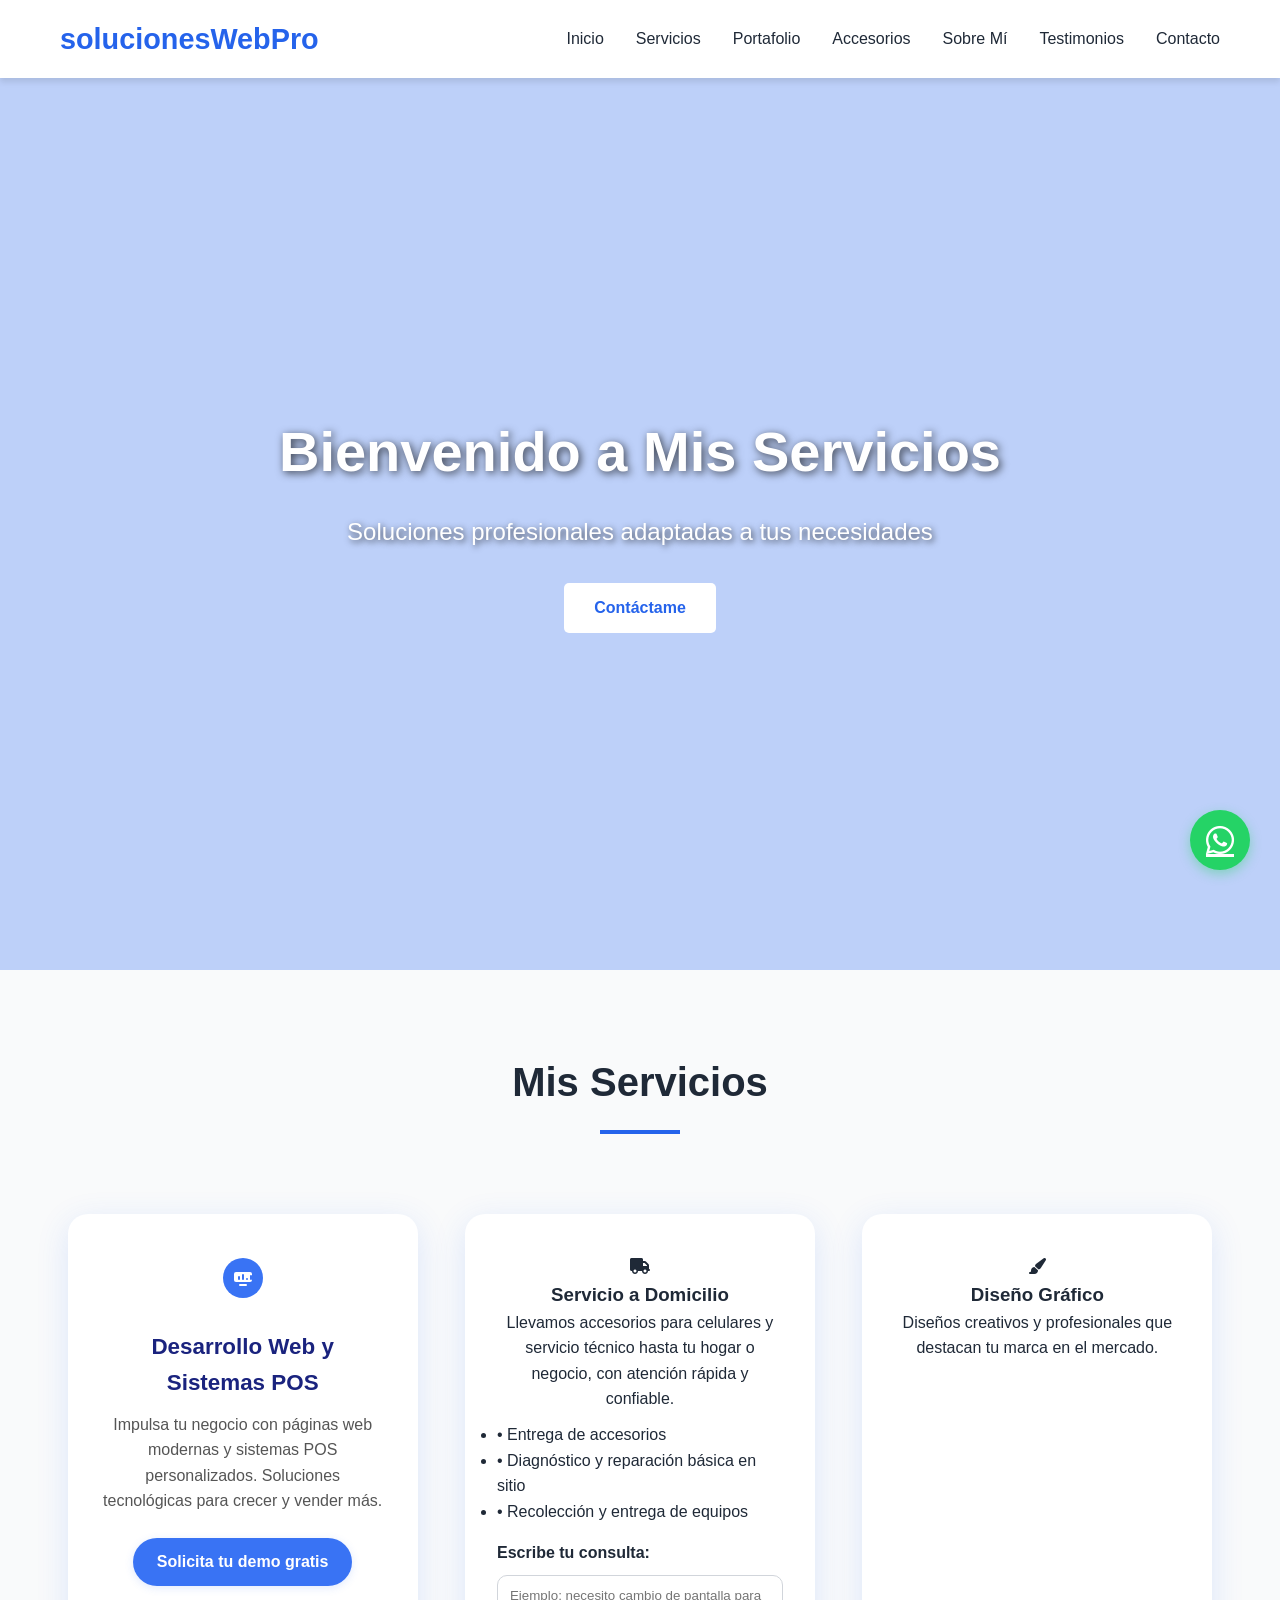
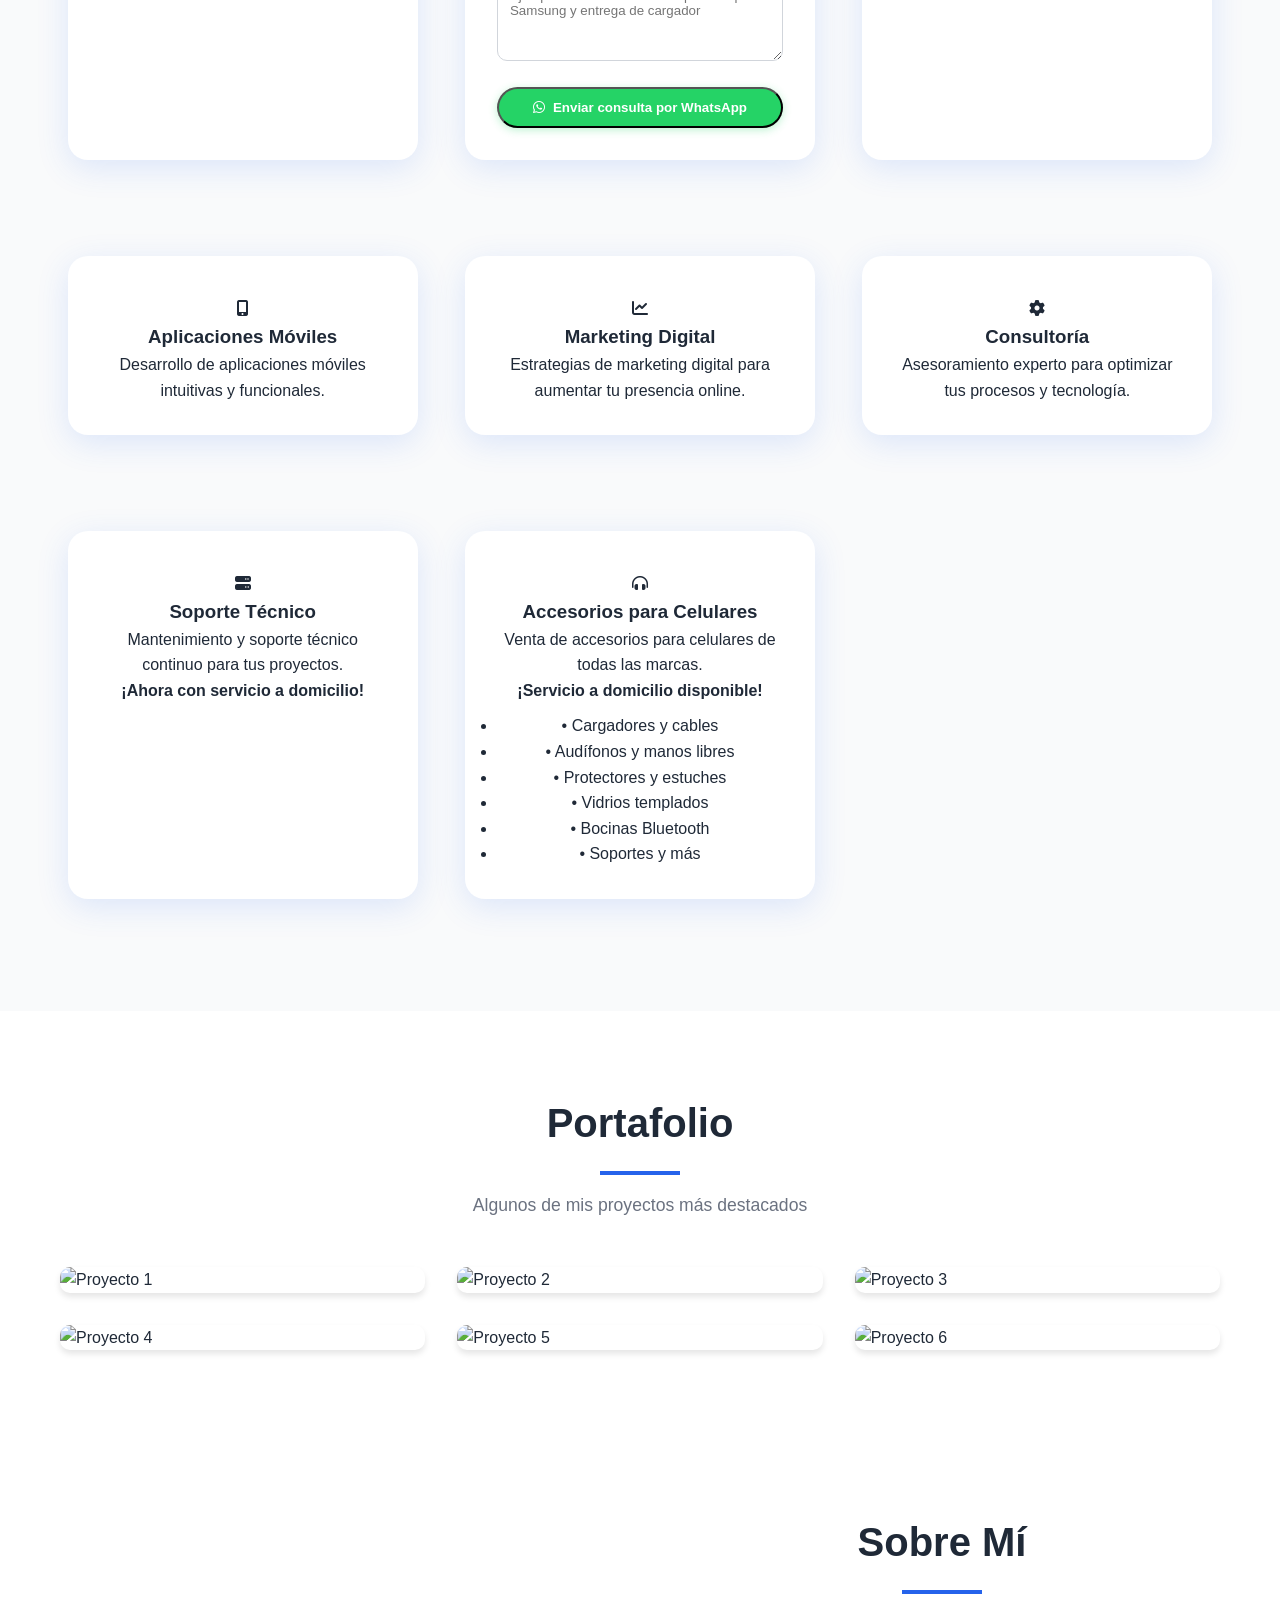
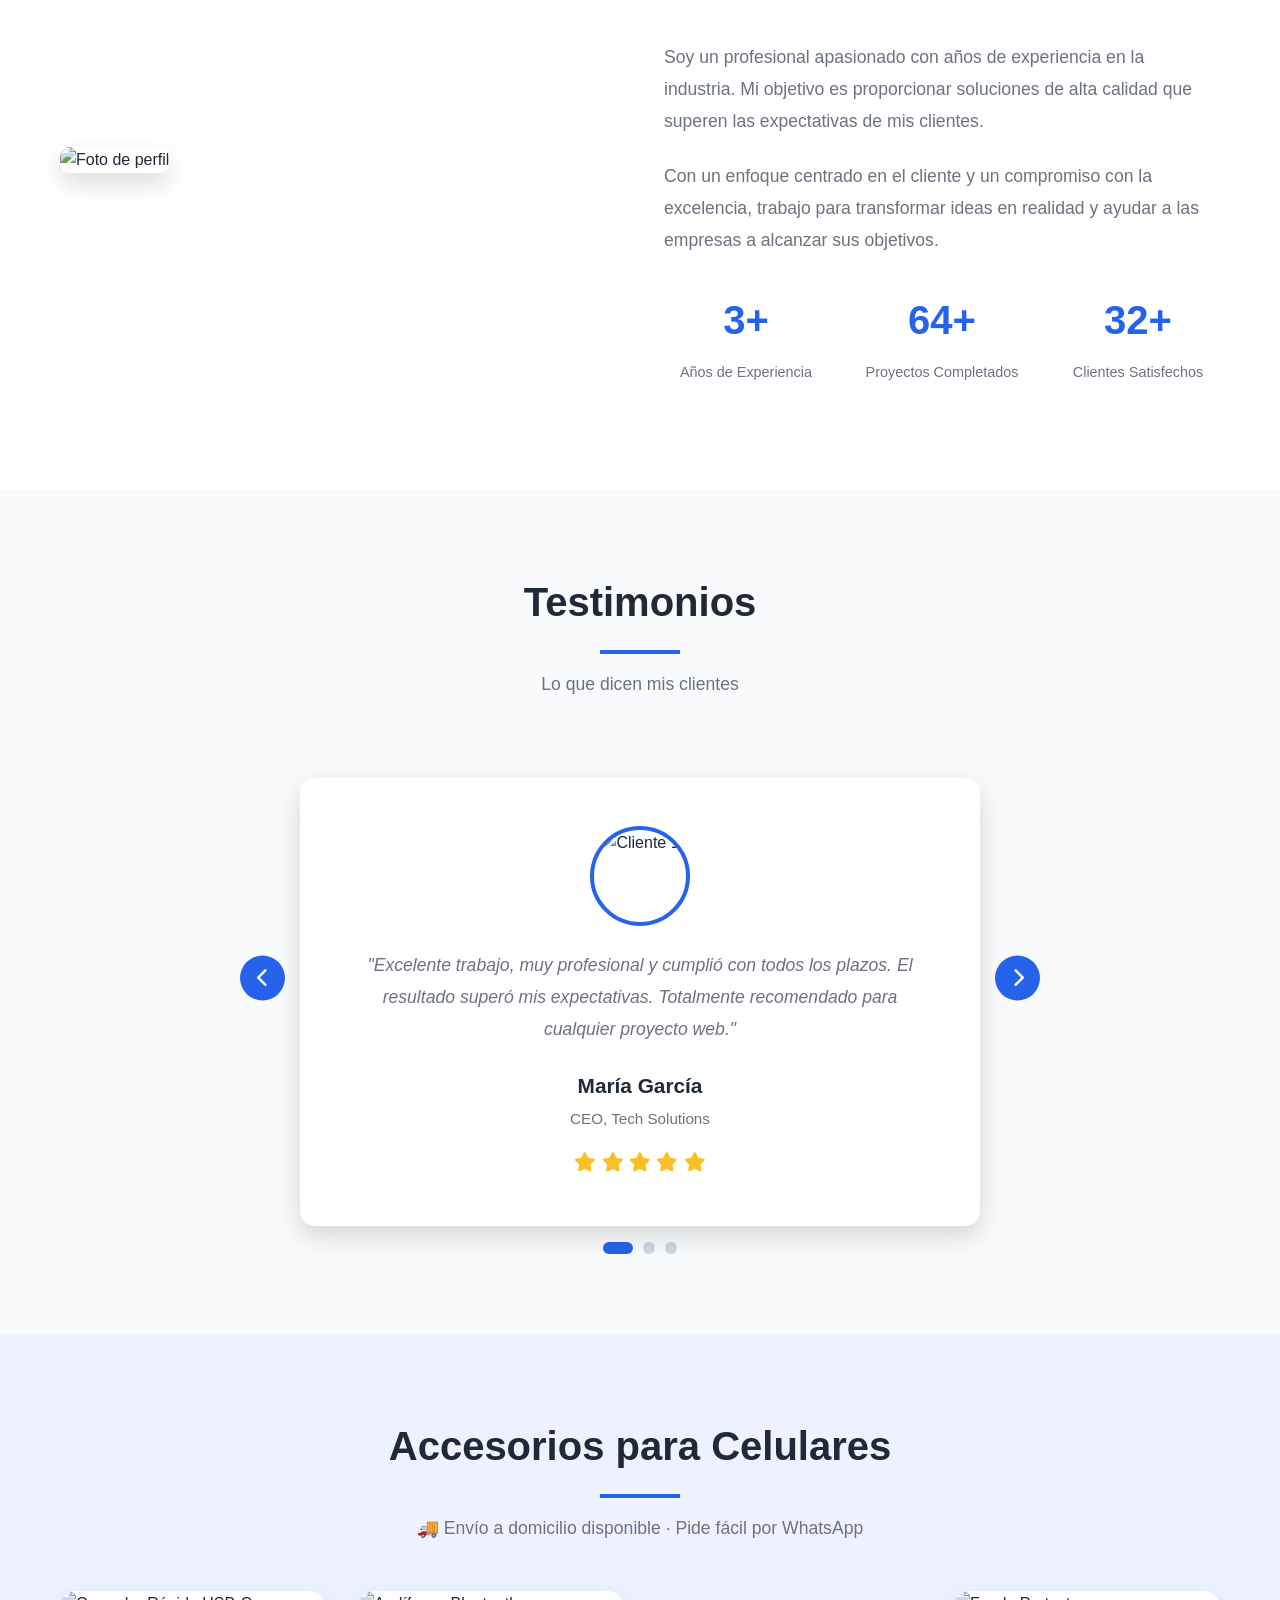
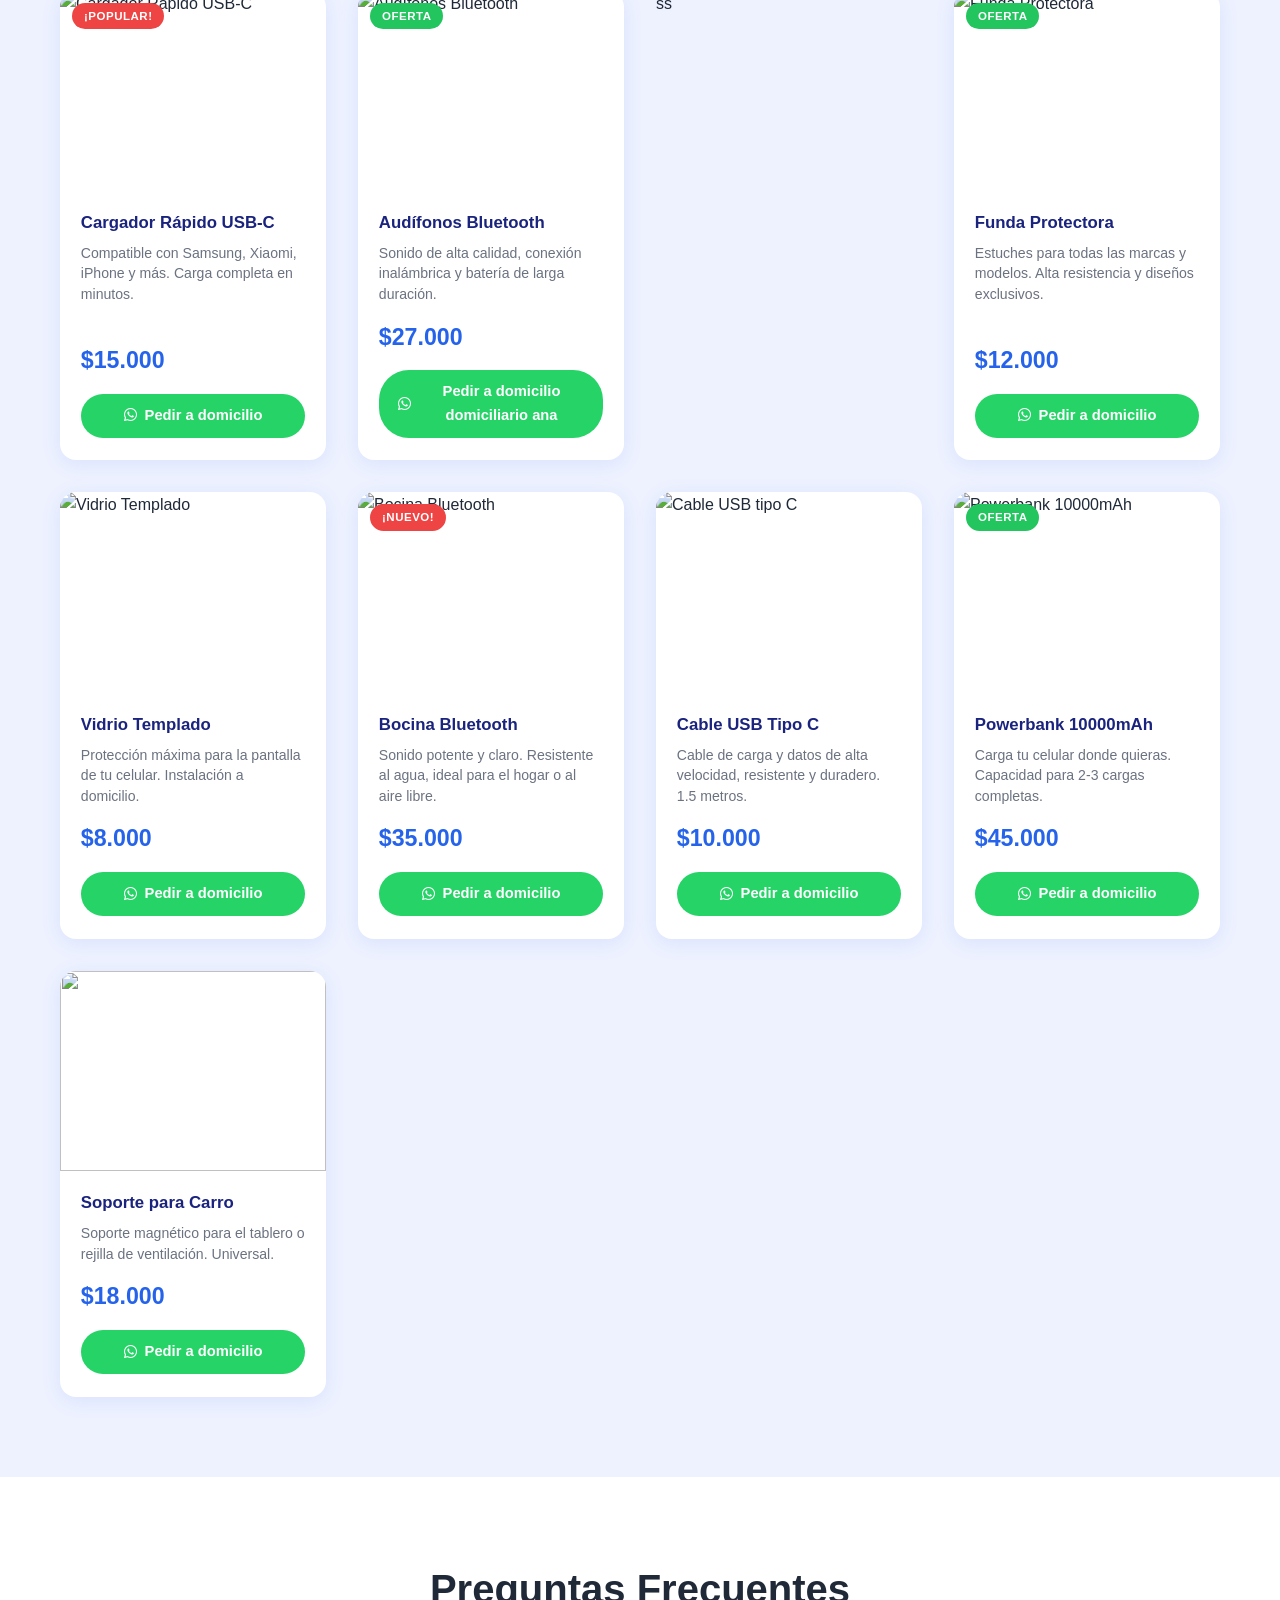
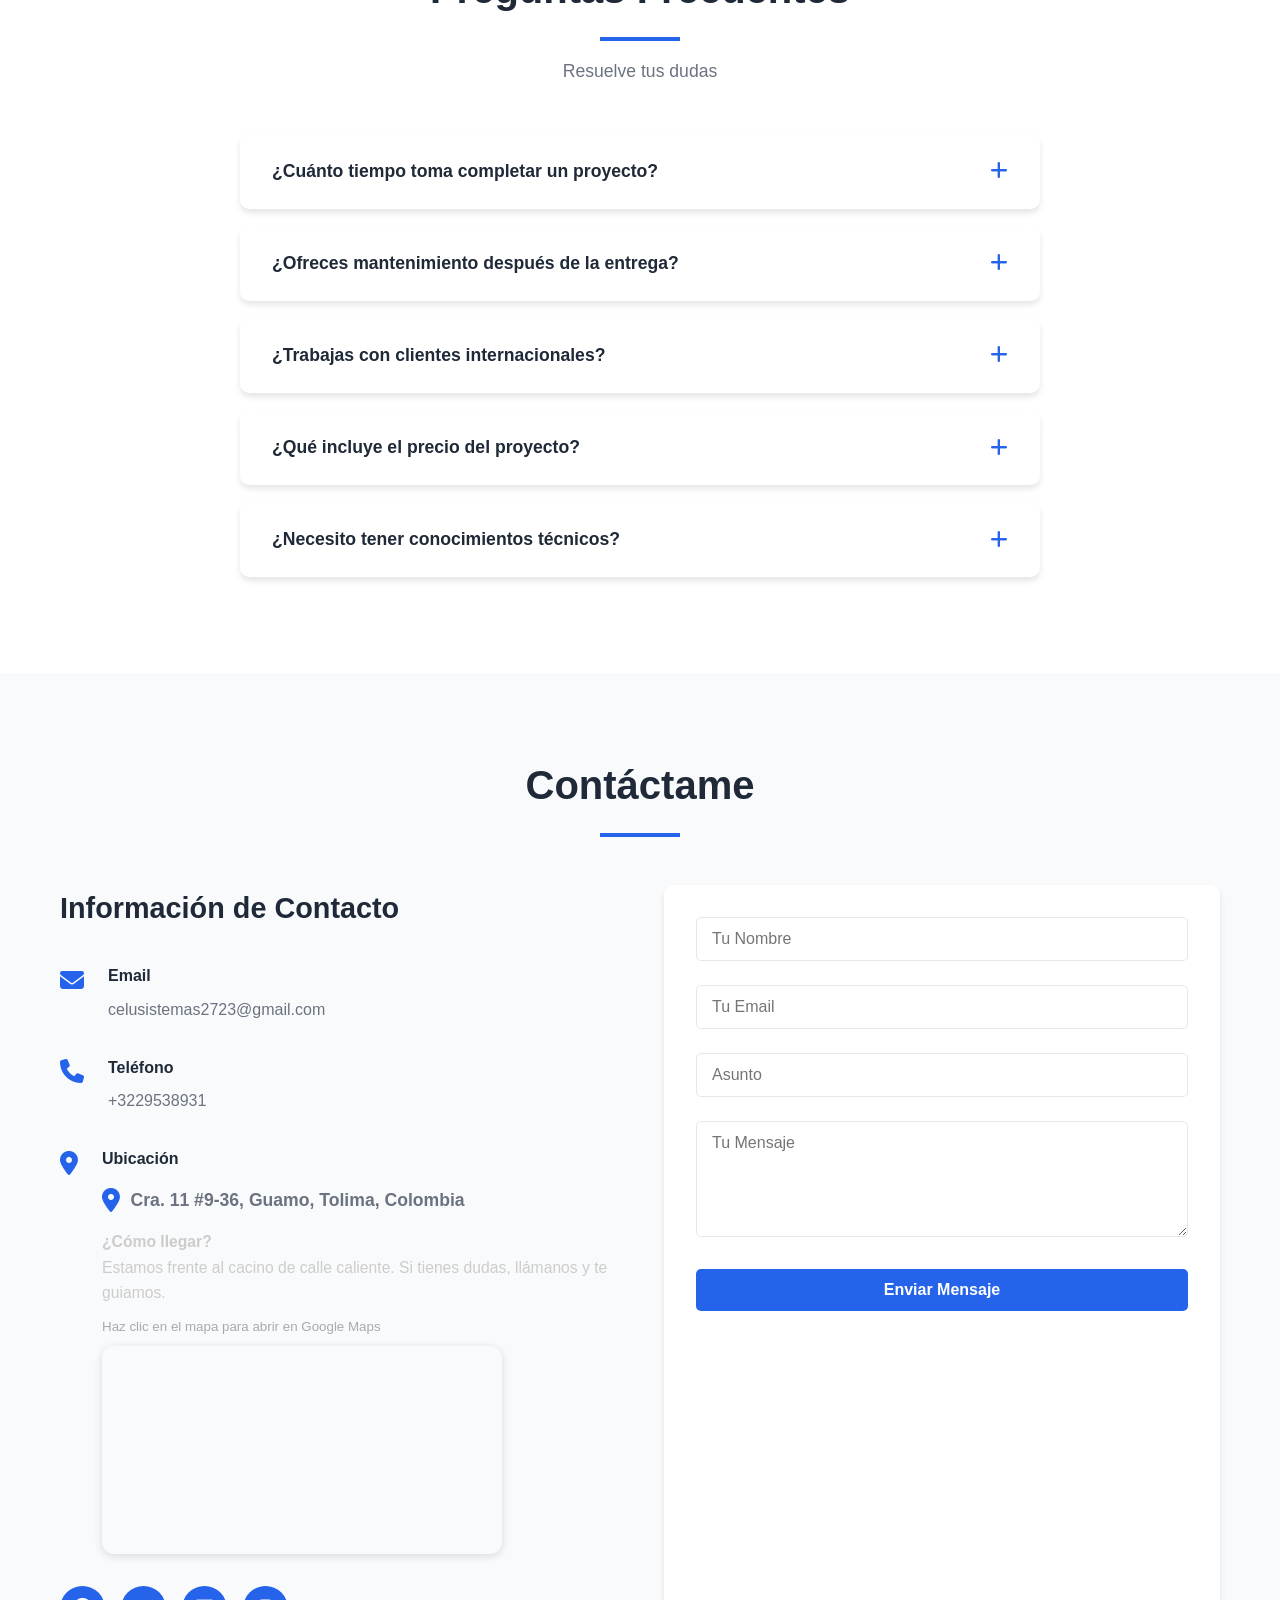
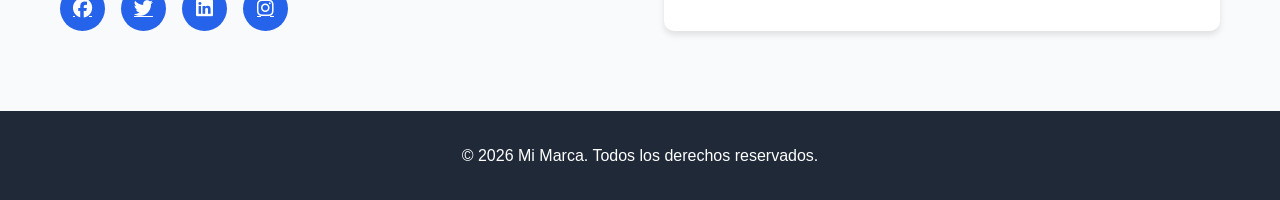
==== commit b14bda5f: "update index" ====
--- a/index.html
+++ b/index.html
@@ -382,7 +382,7 @@
                         </a>
                     </div>
                 </div>
-
+ss
                 <!-- Producto 3: Funda protectora -->
                 <div class="accesorio-card">
                     <div class="accesorio-imagen">
@@ -464,7 +464,7 @@
                 <!-- Producto 8: Soporte para carro -->
                 <div class="accesorio-card">
                     <div class="accesorio-imagen">
-                        <img src="https://images.unsplash.com/photo-1597733153203-a54d0fbc47de?w=400&q=80" alt="Soporte para Carro">
+                        <img src="https://www.xuetec.com/products/soporte-de-celular-6-5-para-tablero-de-carro-marca-xue#&gid=1&pid=1">
                     </div>
                     <div class="accesorio-info">
                         <h3 class="accesorio-nombre">Soporte para Carro</h3>
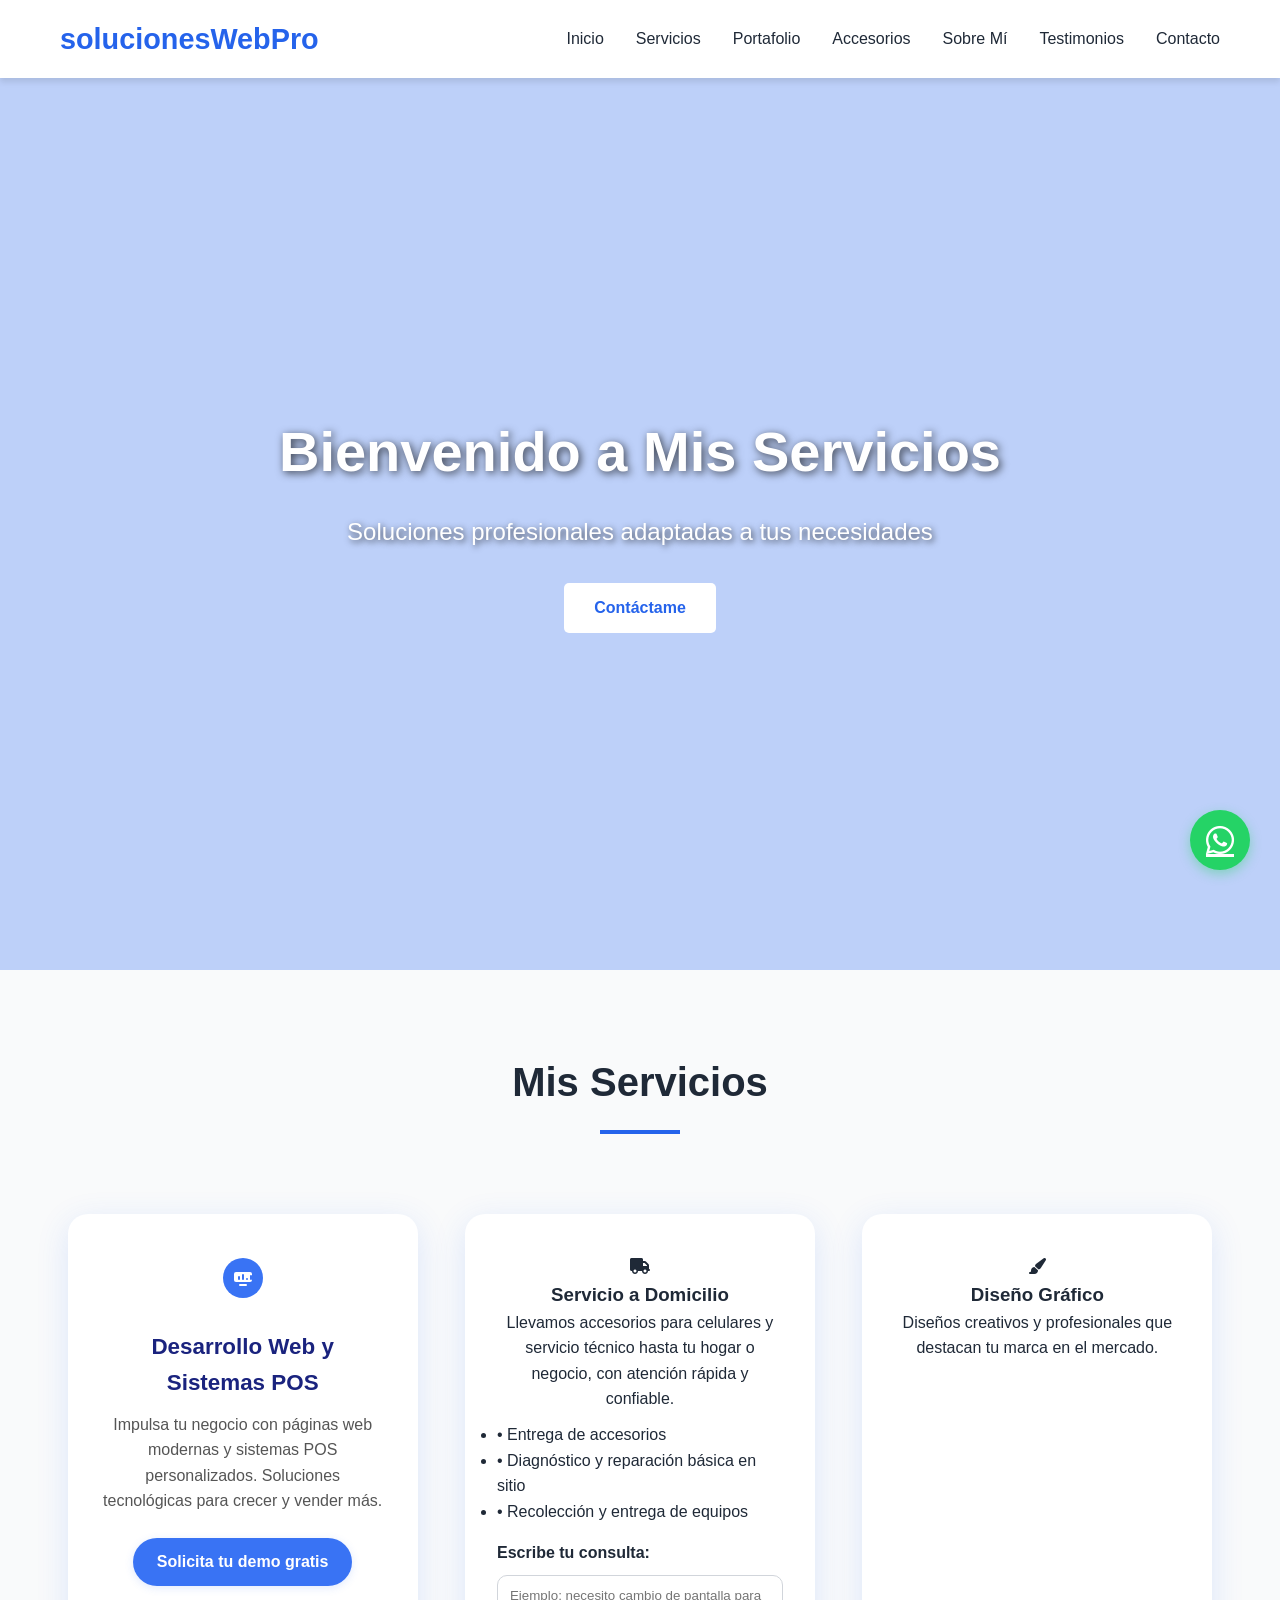
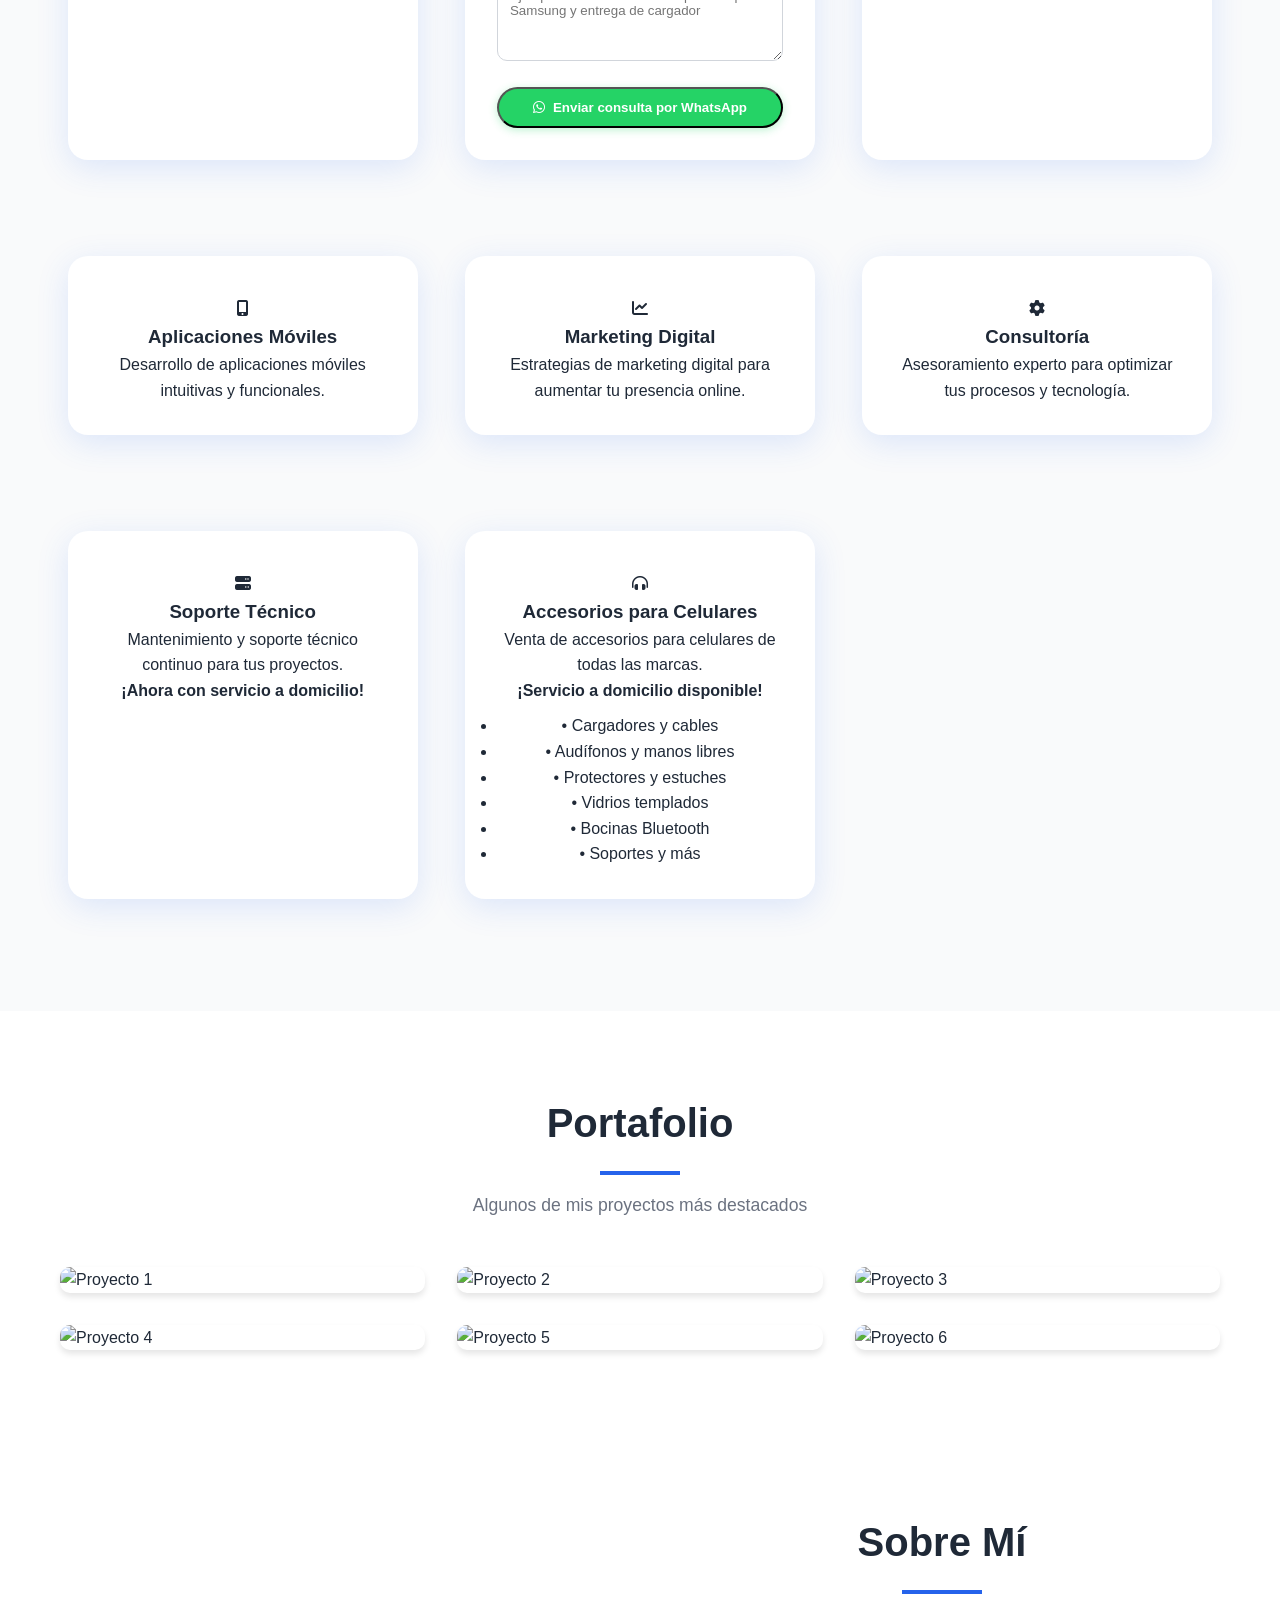
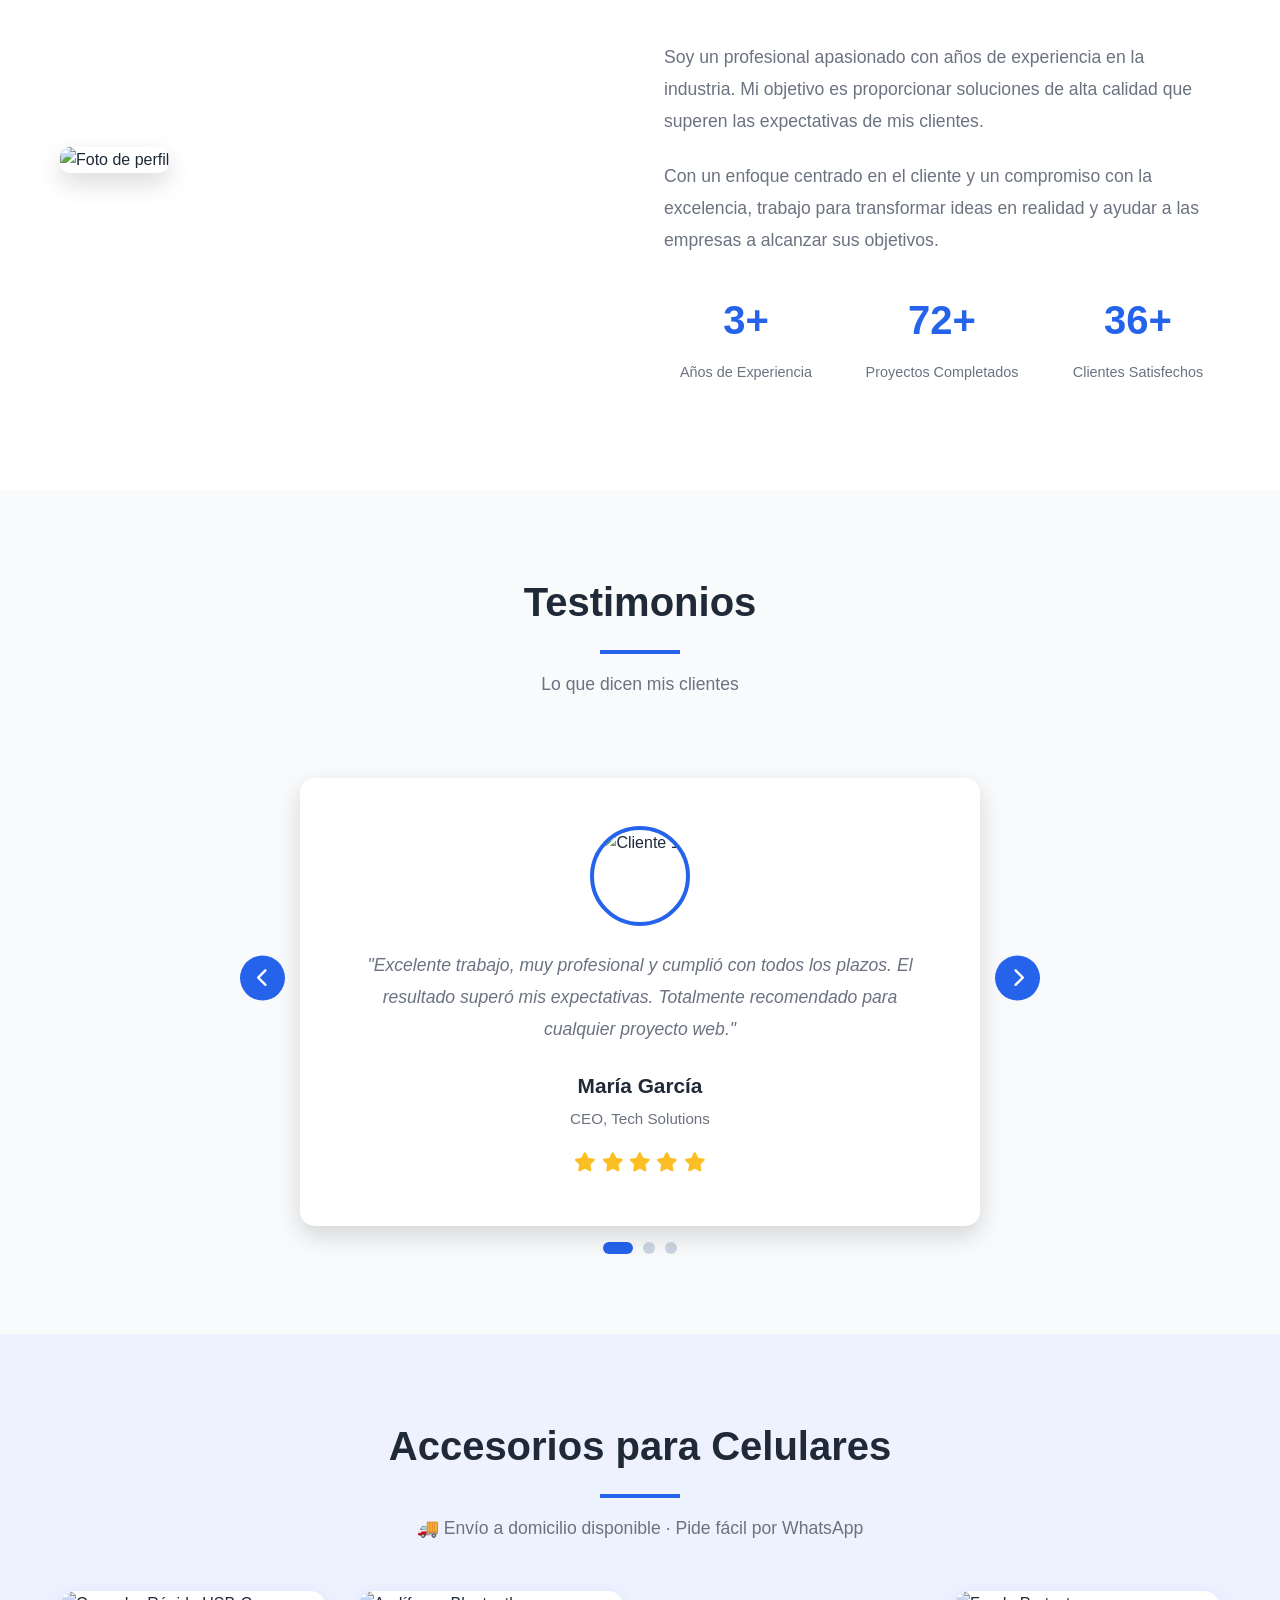
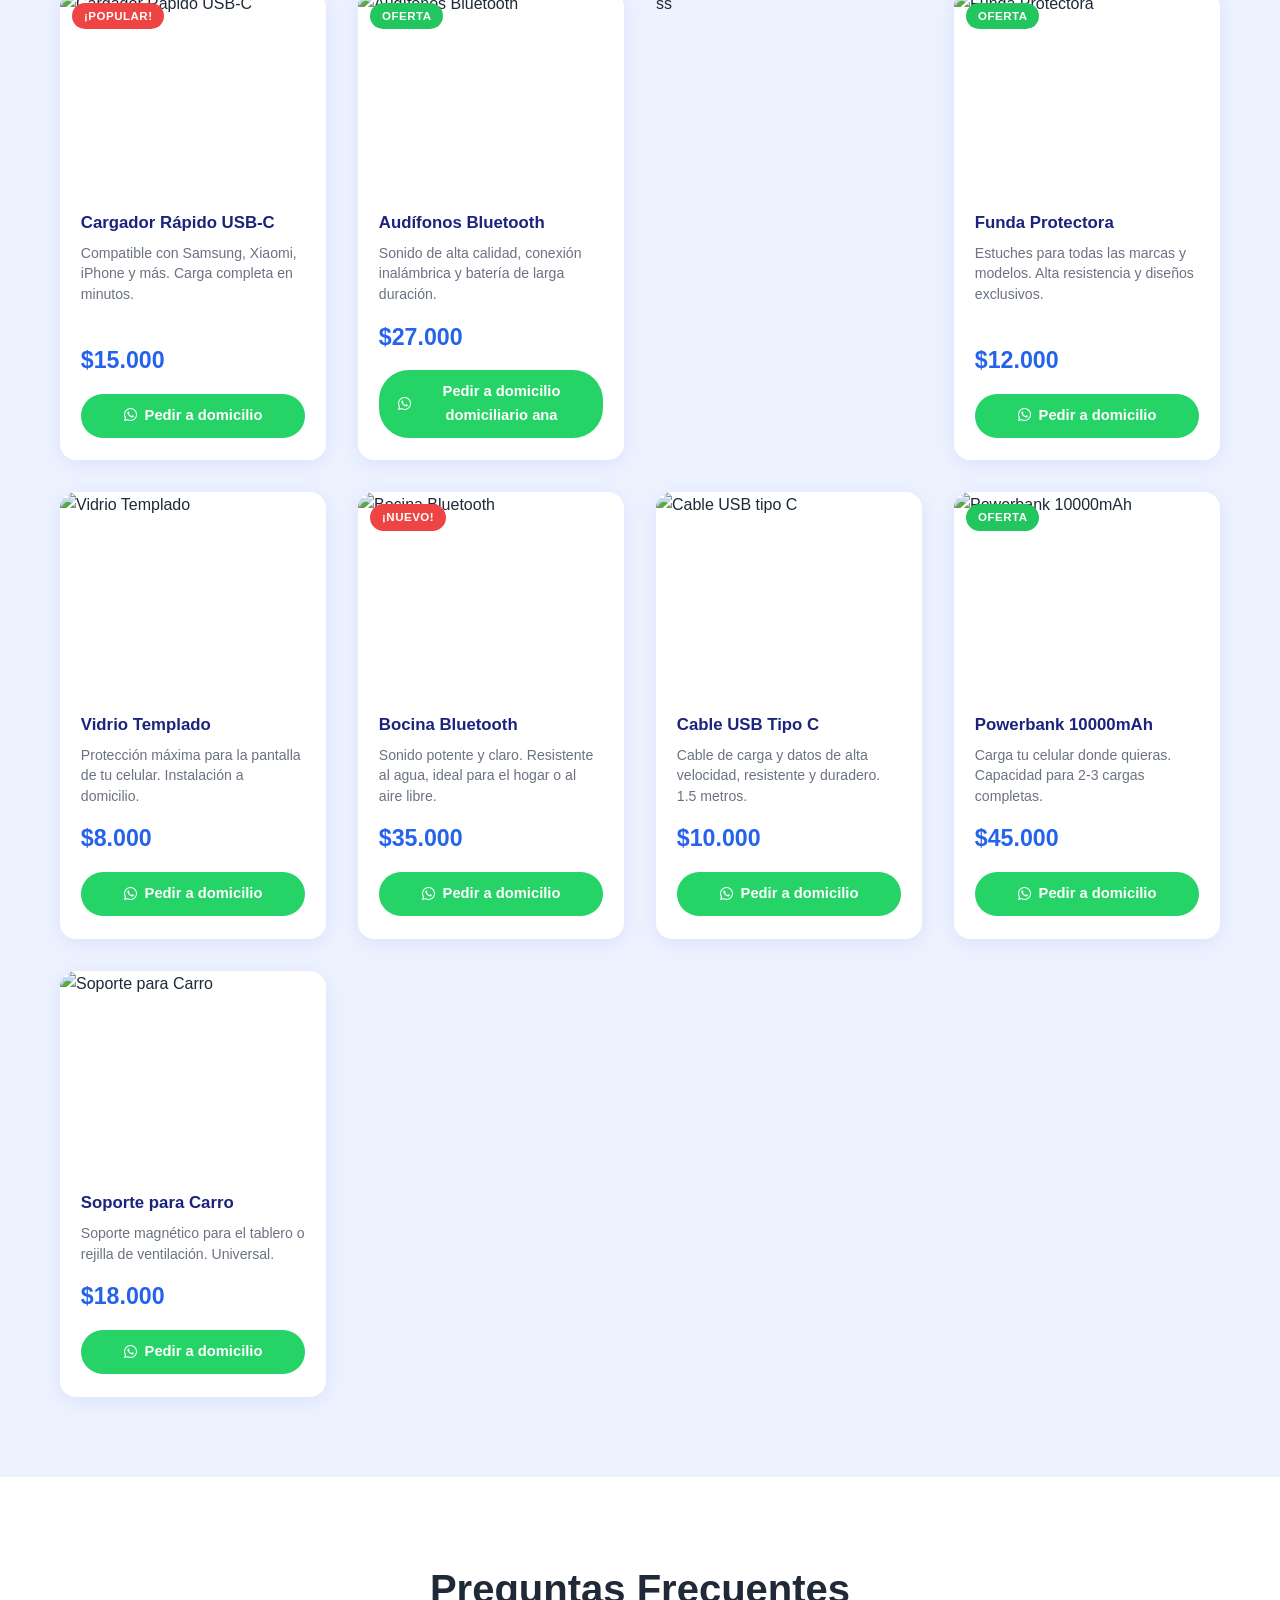
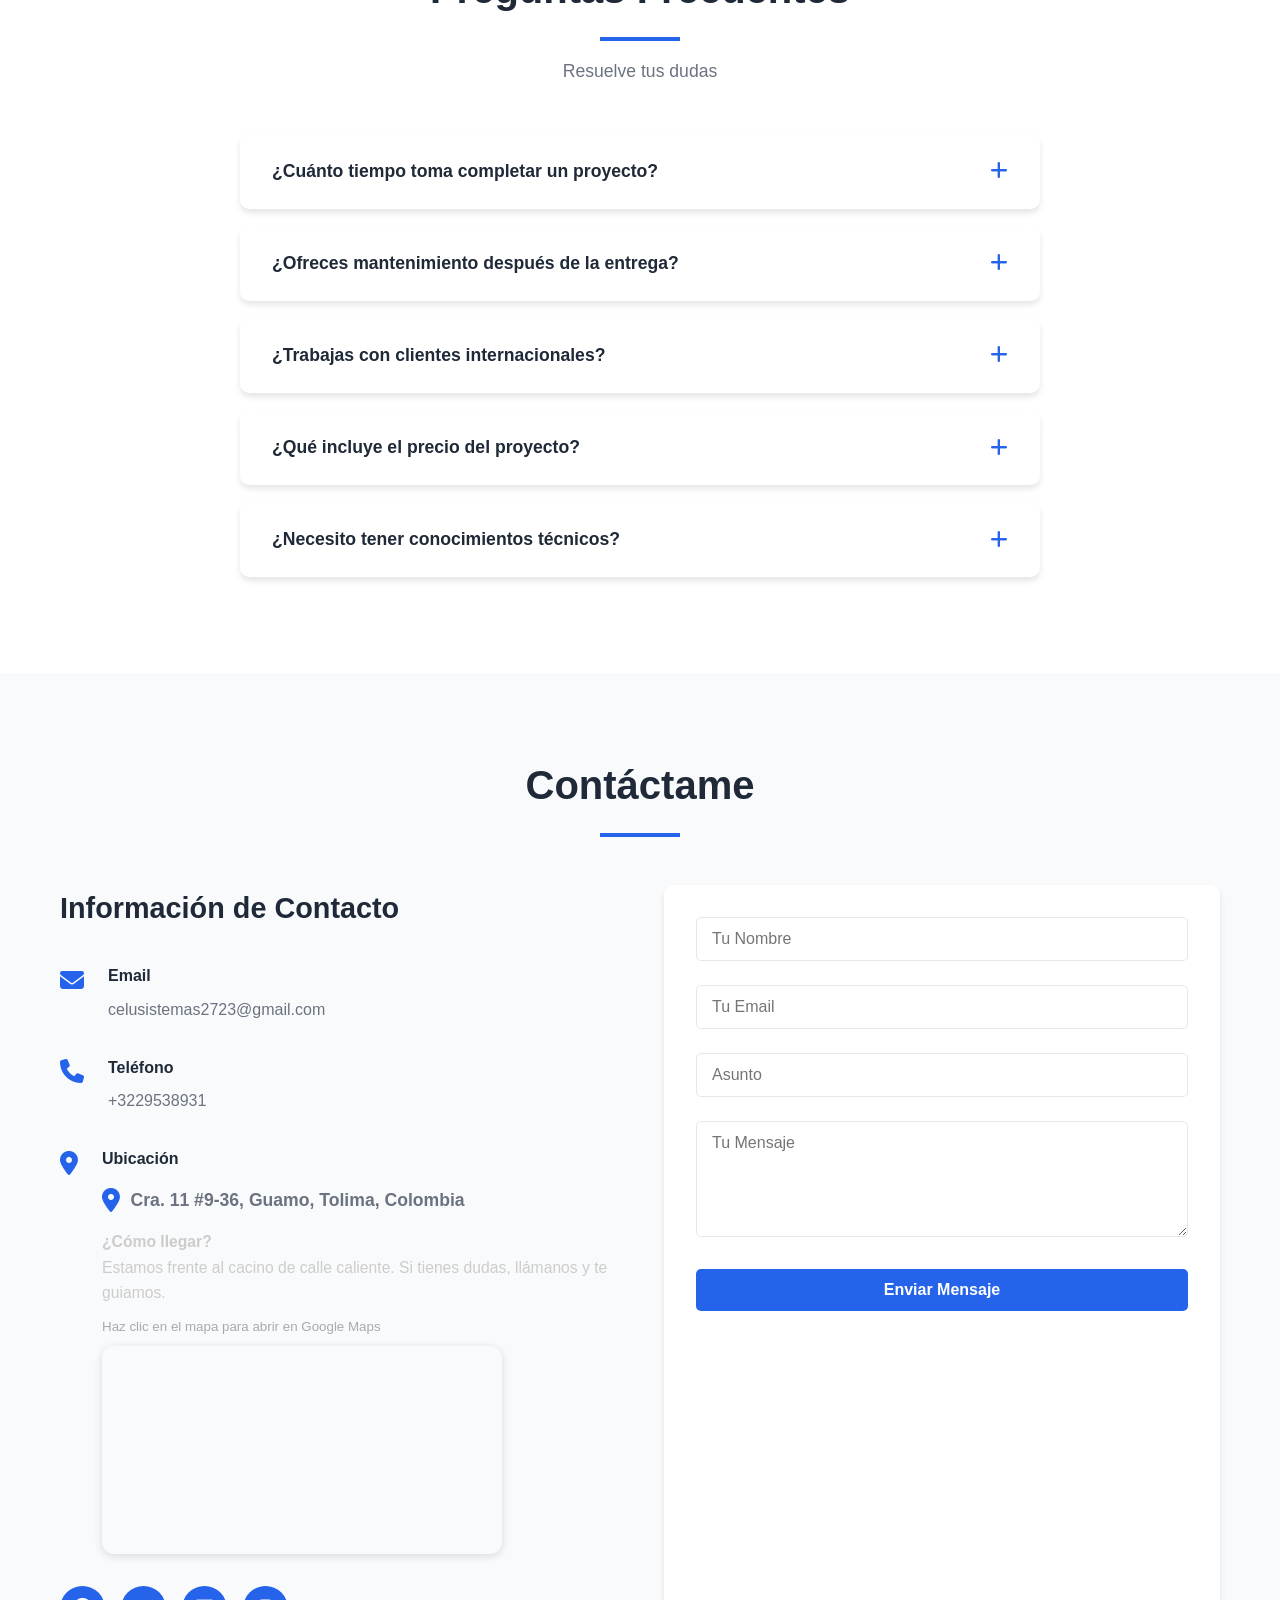
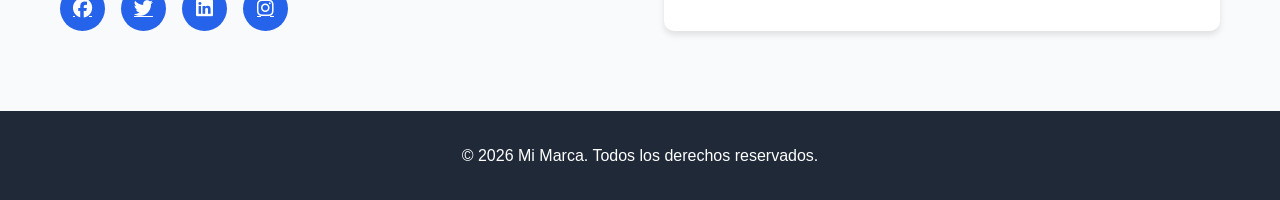
==== commit bef3b455: "update index" ====
--- a/index.html
+++ b/index.html
@@ -464,7 +464,7 @@
                 <!-- Producto 8: Soporte para carro -->
                 <div class="accesorio-card">
                     <div class="accesorio-imagen">
-                        <img src="https://www.xuetec.com/products/soporte-de-celular-6-5-para-tablero-de-carro-marca-xue#&gid=1&pid=1">
+                        <img src="https://images.unsplash.com/photo-1615361200141-f45040f367be?w=400&q=80" alt="Soporte para Carro">
                     </div>
                     <div class="accesorio-info">
                         <h3 class="accesorio-nombre">Soporte para Carro</h3>
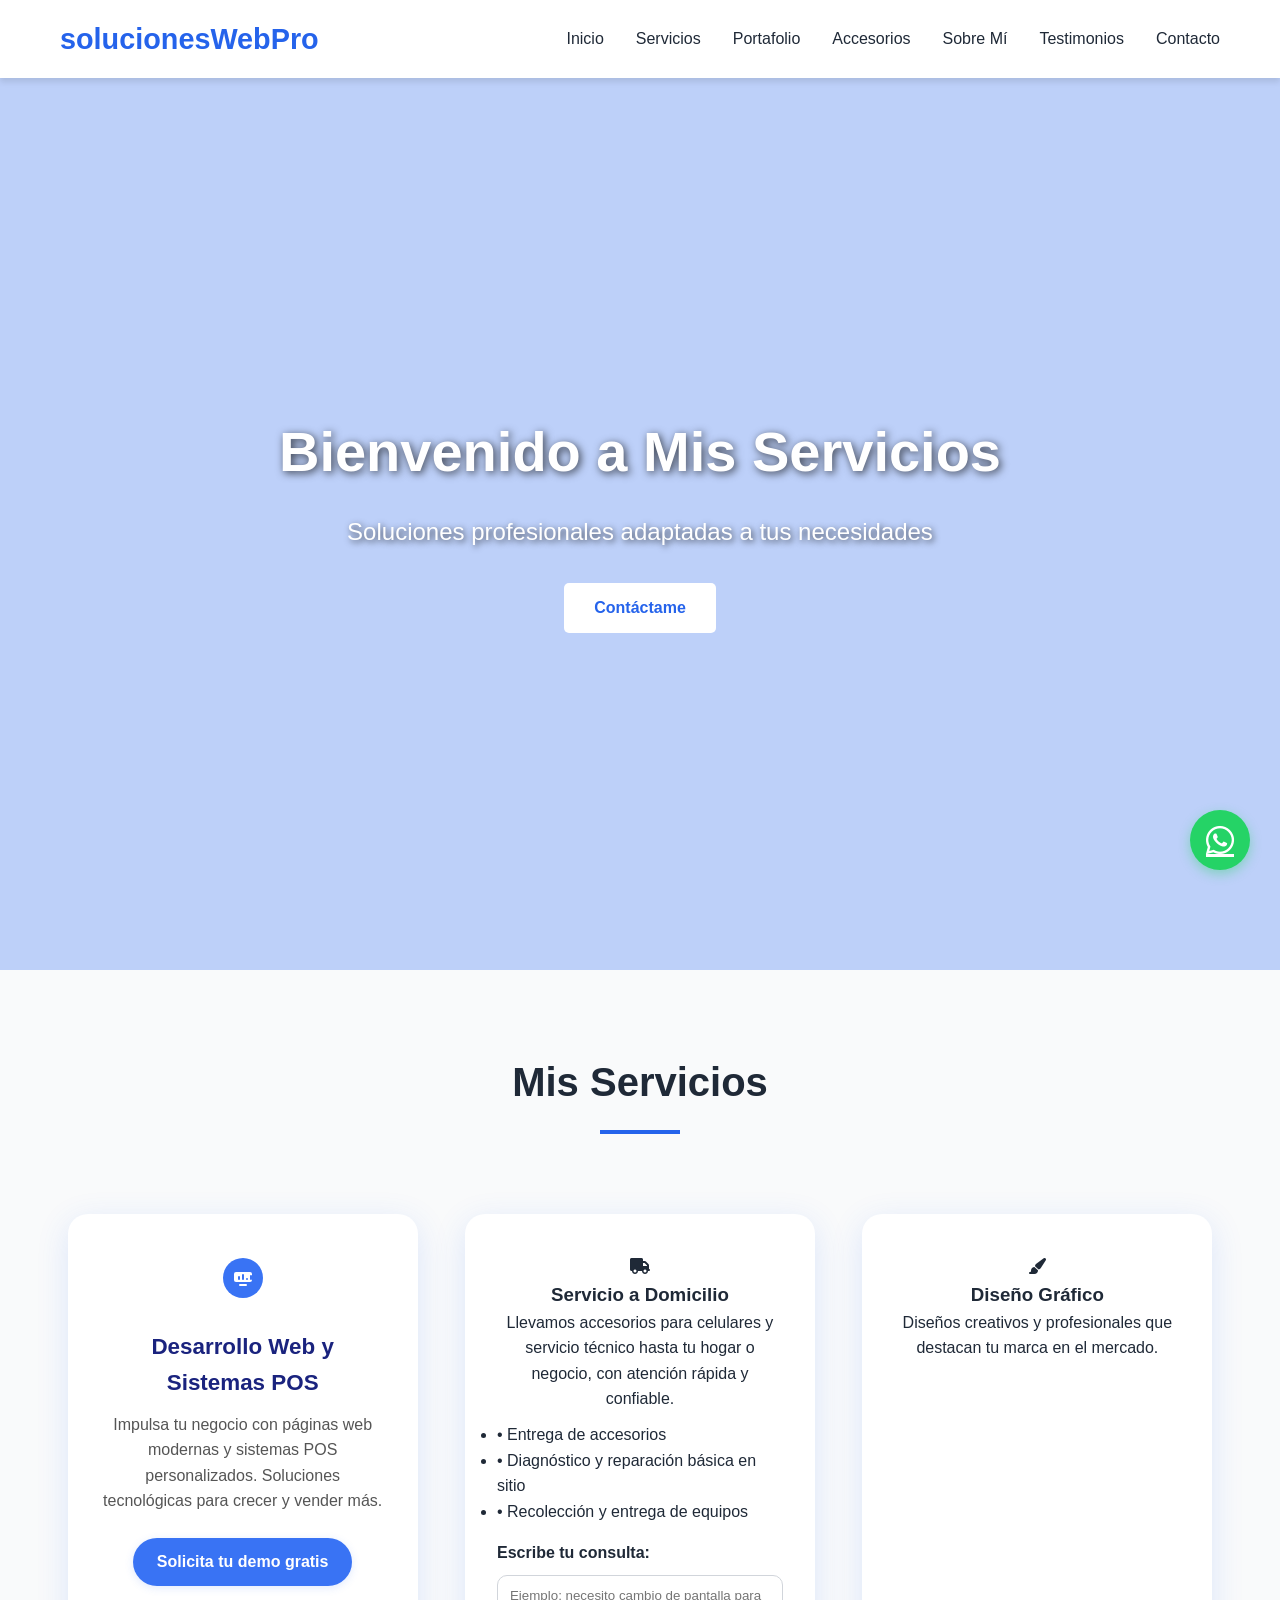
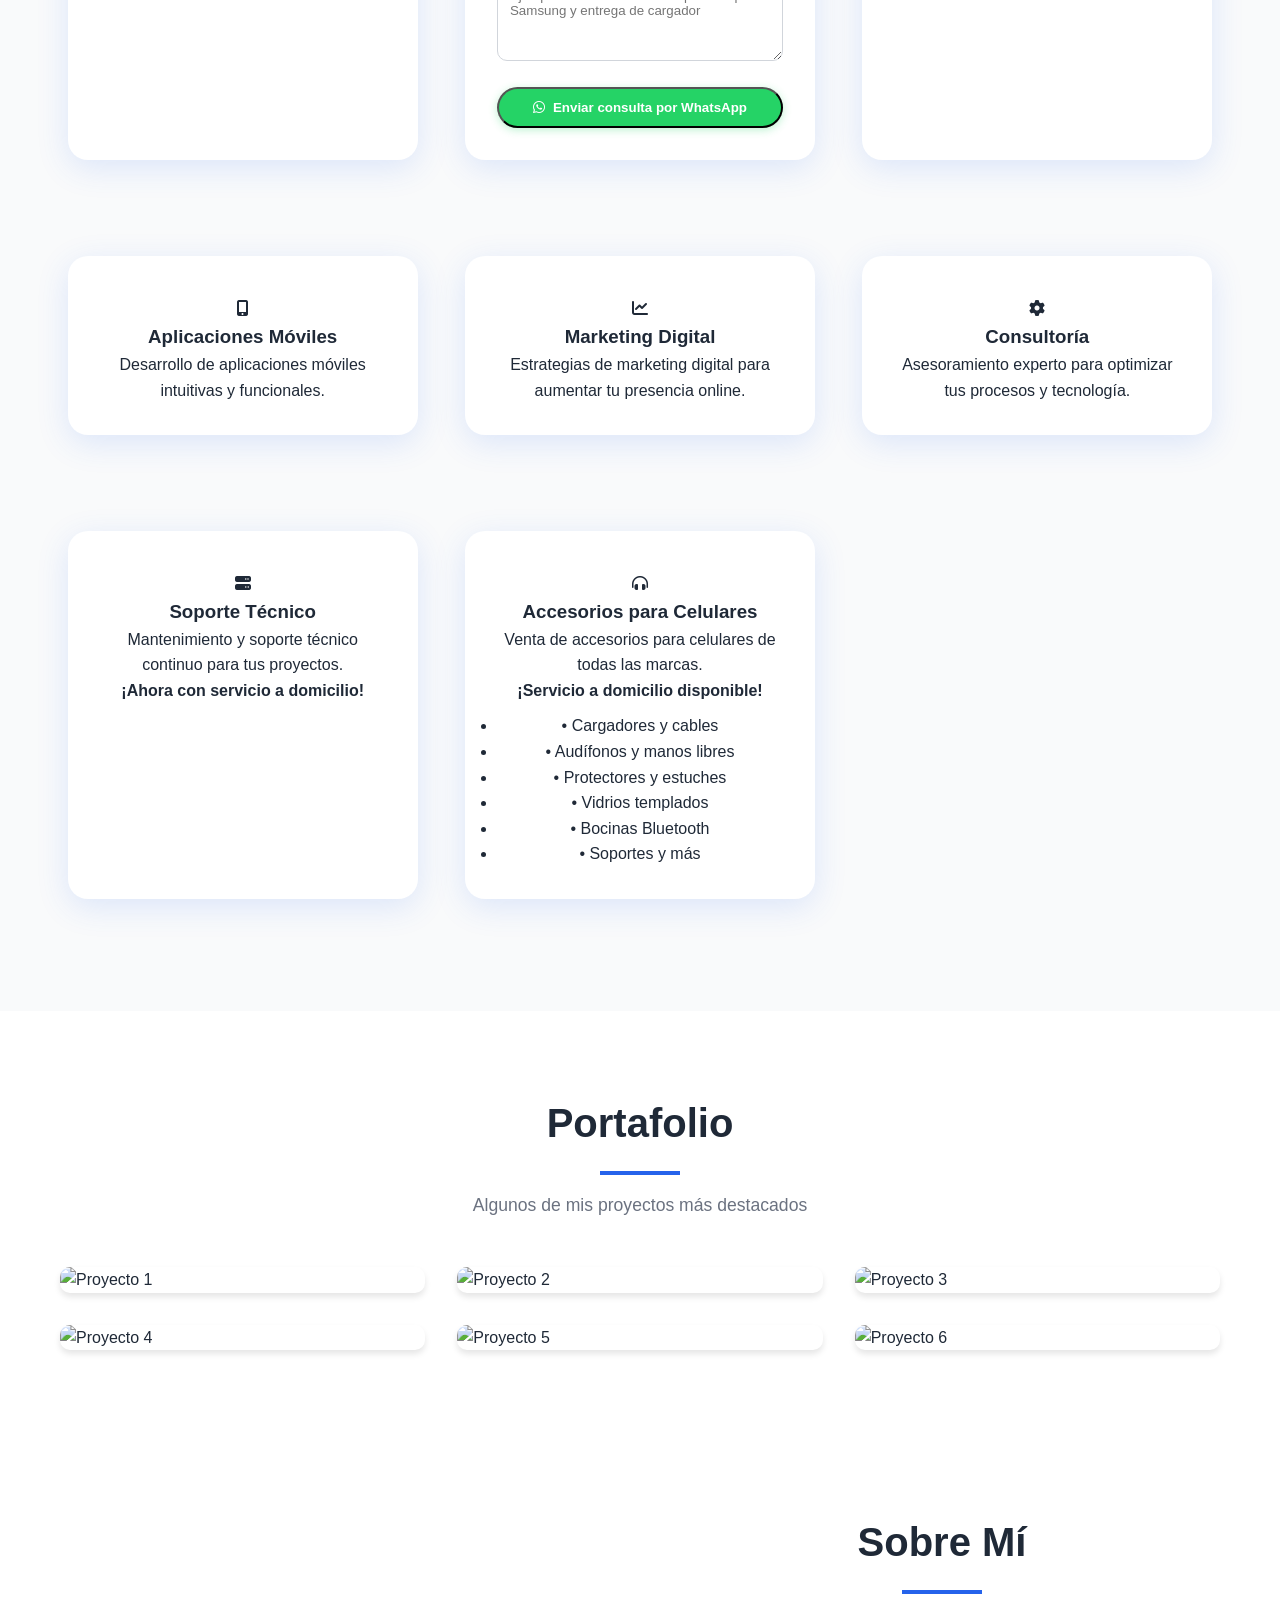
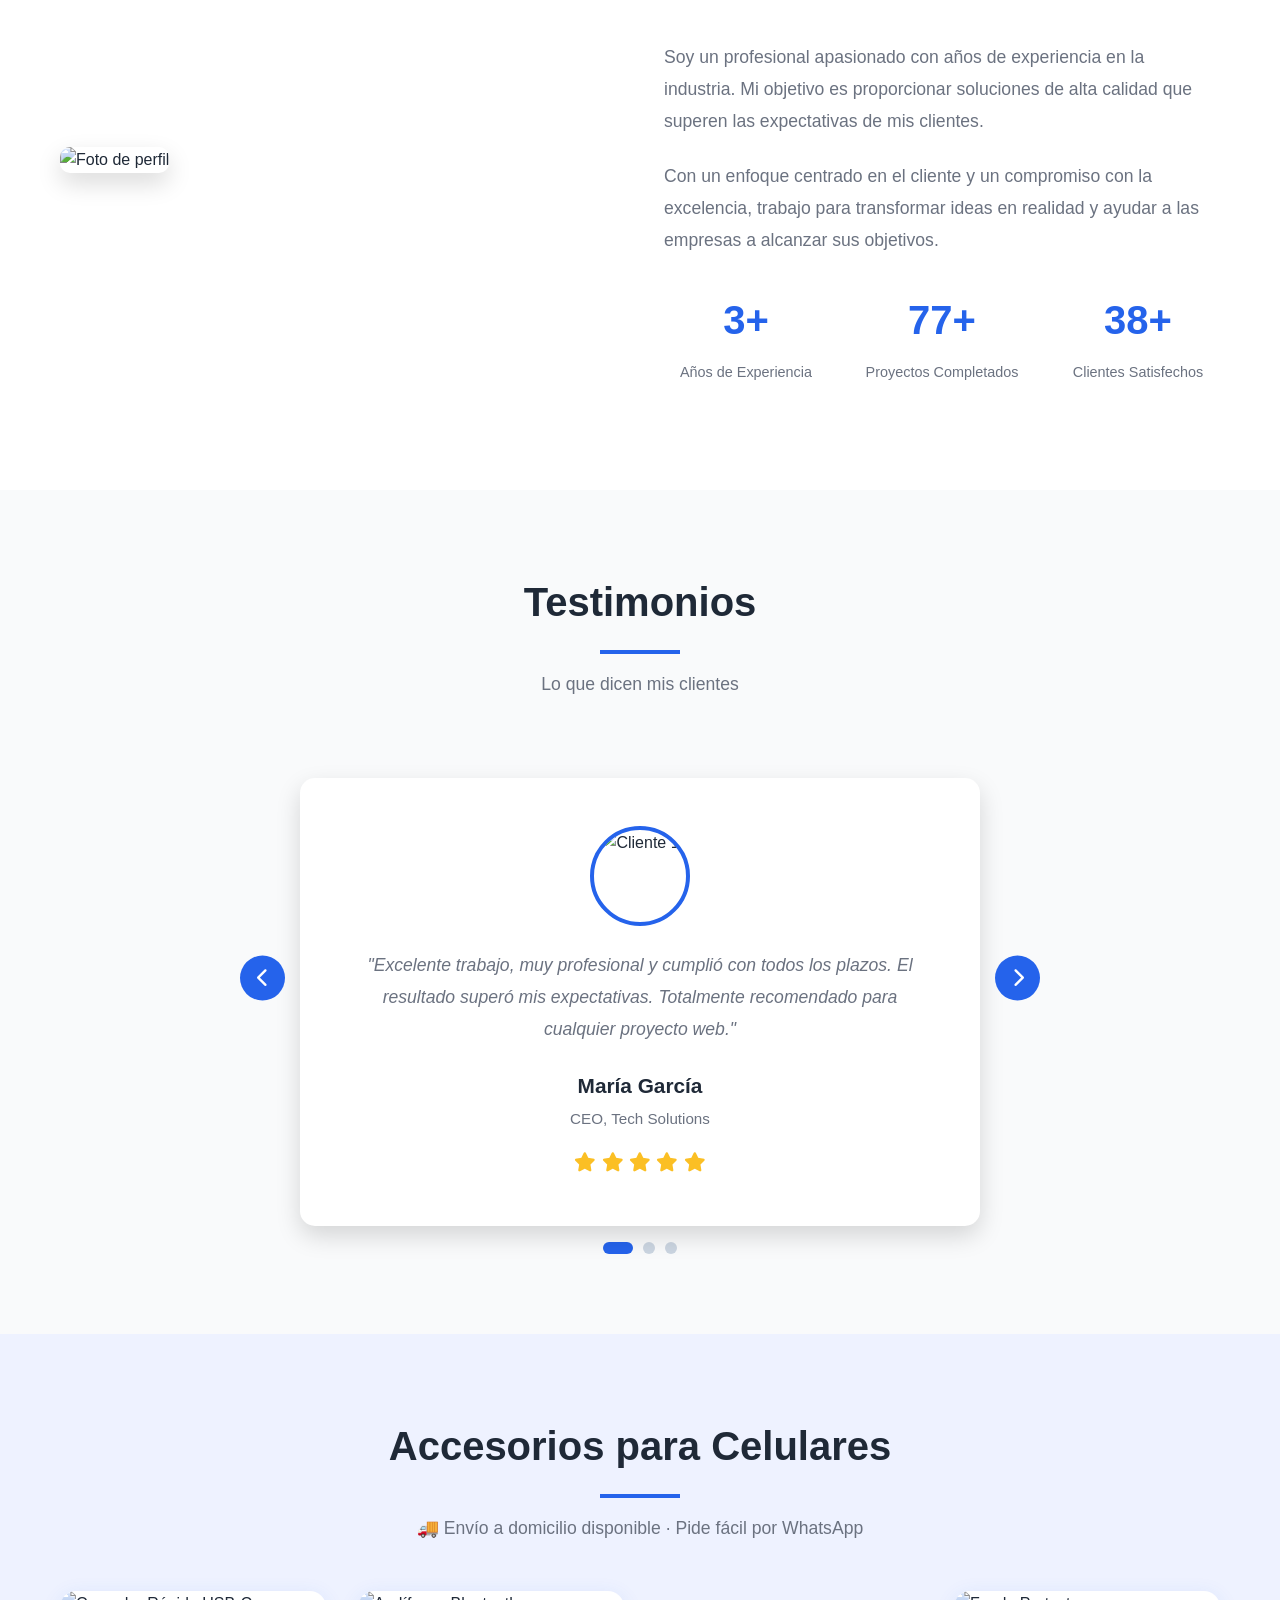
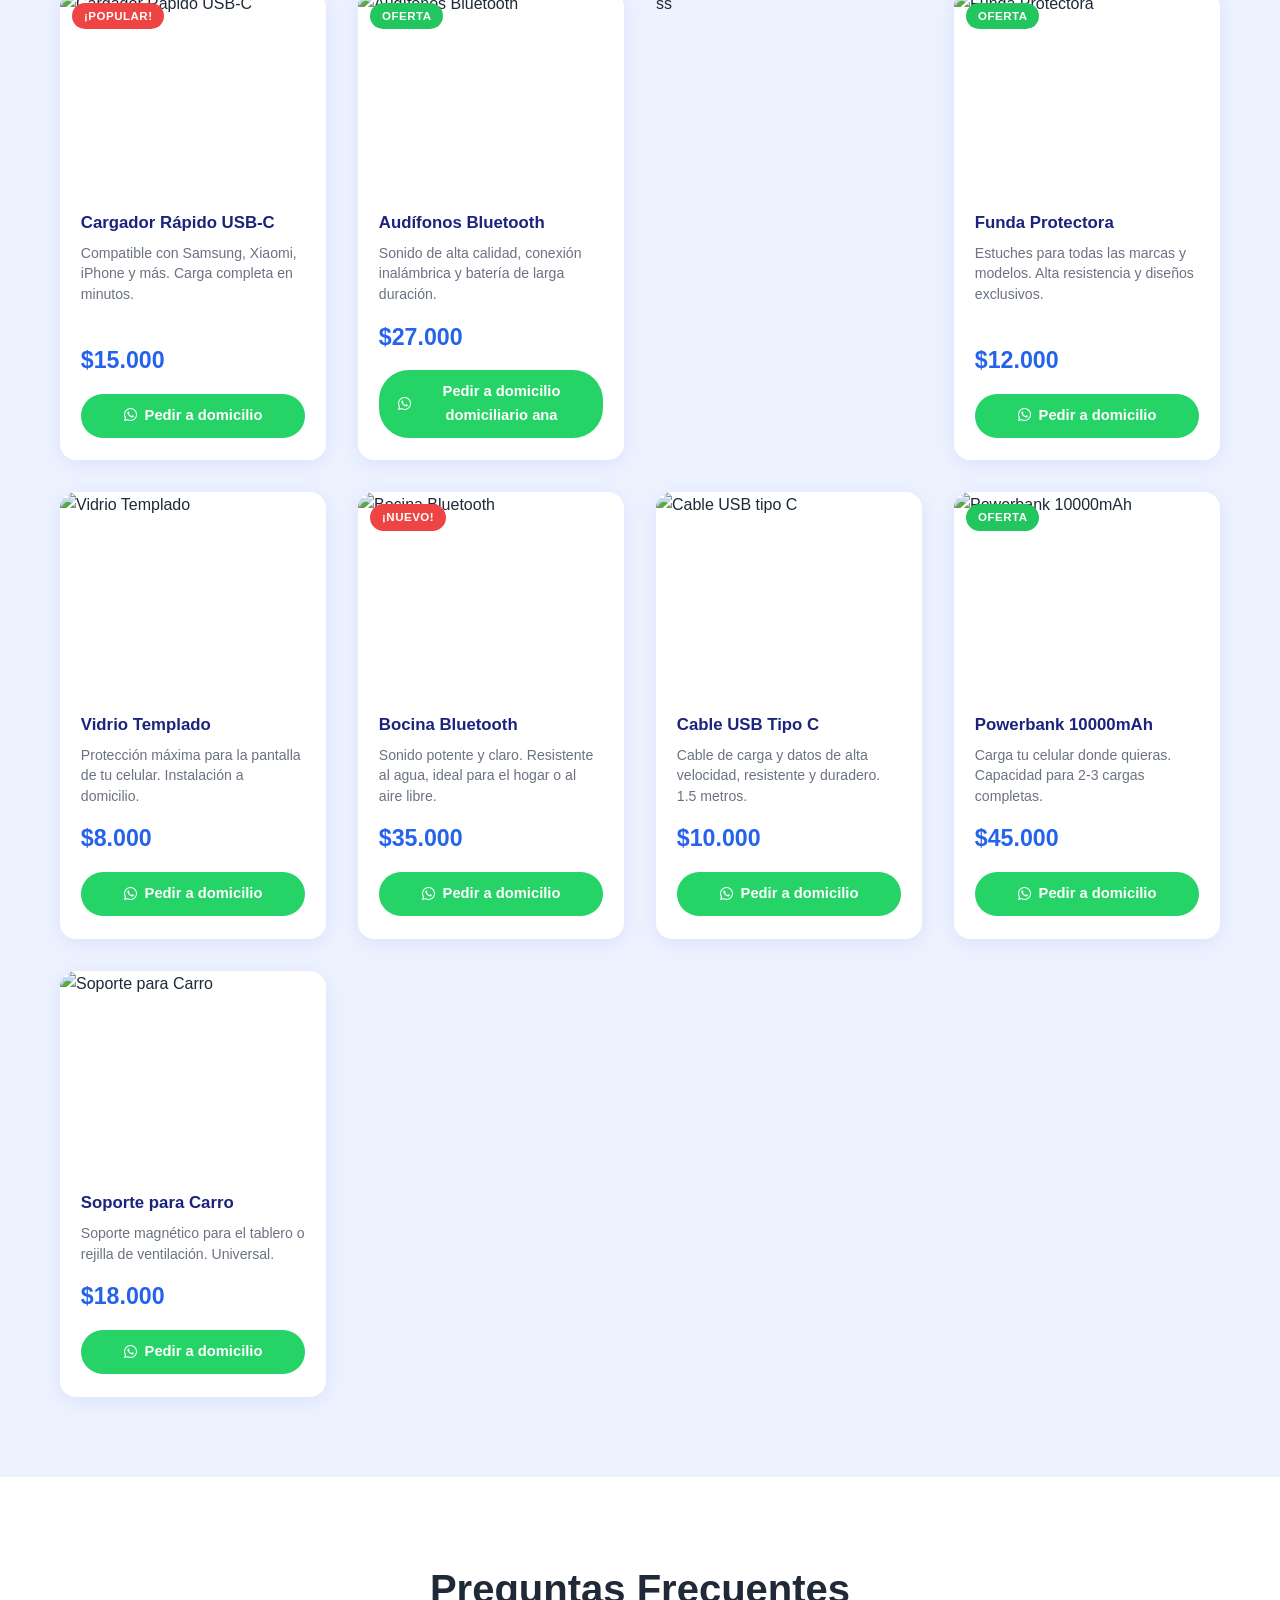
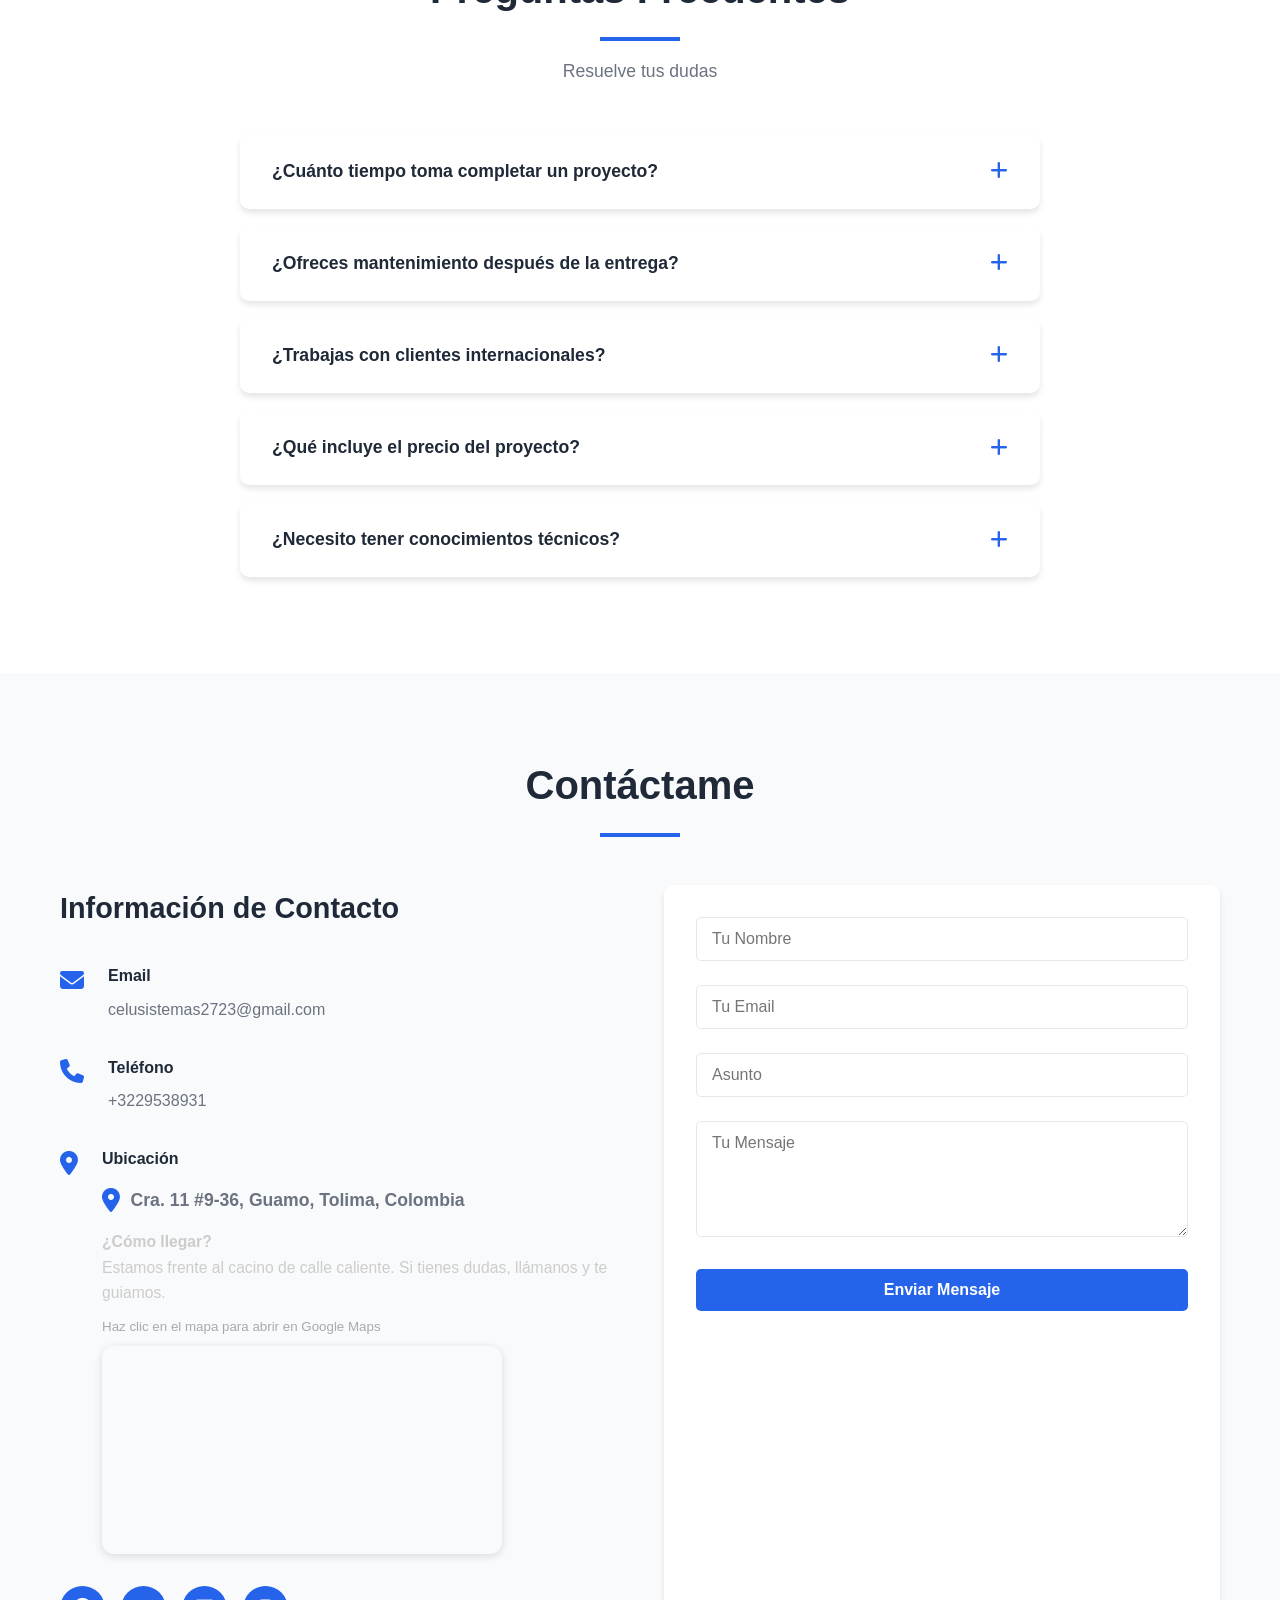
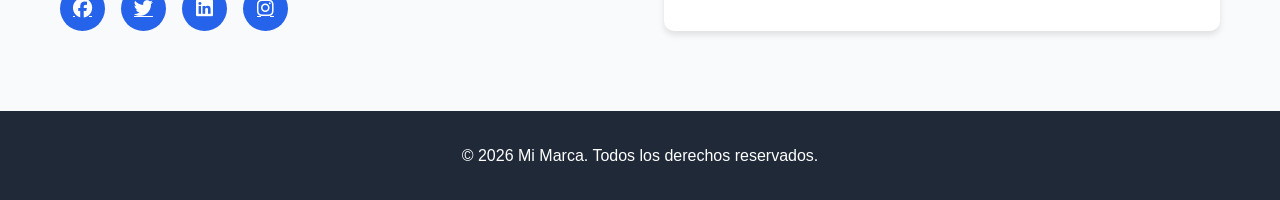
==== commit 1dc9b4e7: "update index" ====
--- a/index.html
+++ b/index.html
@@ -464,7 +464,7 @@
                 <!-- Producto 8: Soporte para carro -->
                 <div class="accesorio-card">
                     <div class="accesorio-imagen">
-                        <img src="https://images.unsplash.com/photo-1615361200141-f45040f367be?w=400&q=80" alt="Soporte para Carro">
+                        <img src="https://images.unsplash.com/photo-1503376780353-7e6692767b70?w=400&q=80" alt="Soporte para Carro">
                     </div>
                     <div class="accesorio-info">
                         <h3 class="accesorio-nombre">Soporte para Carro</h3>
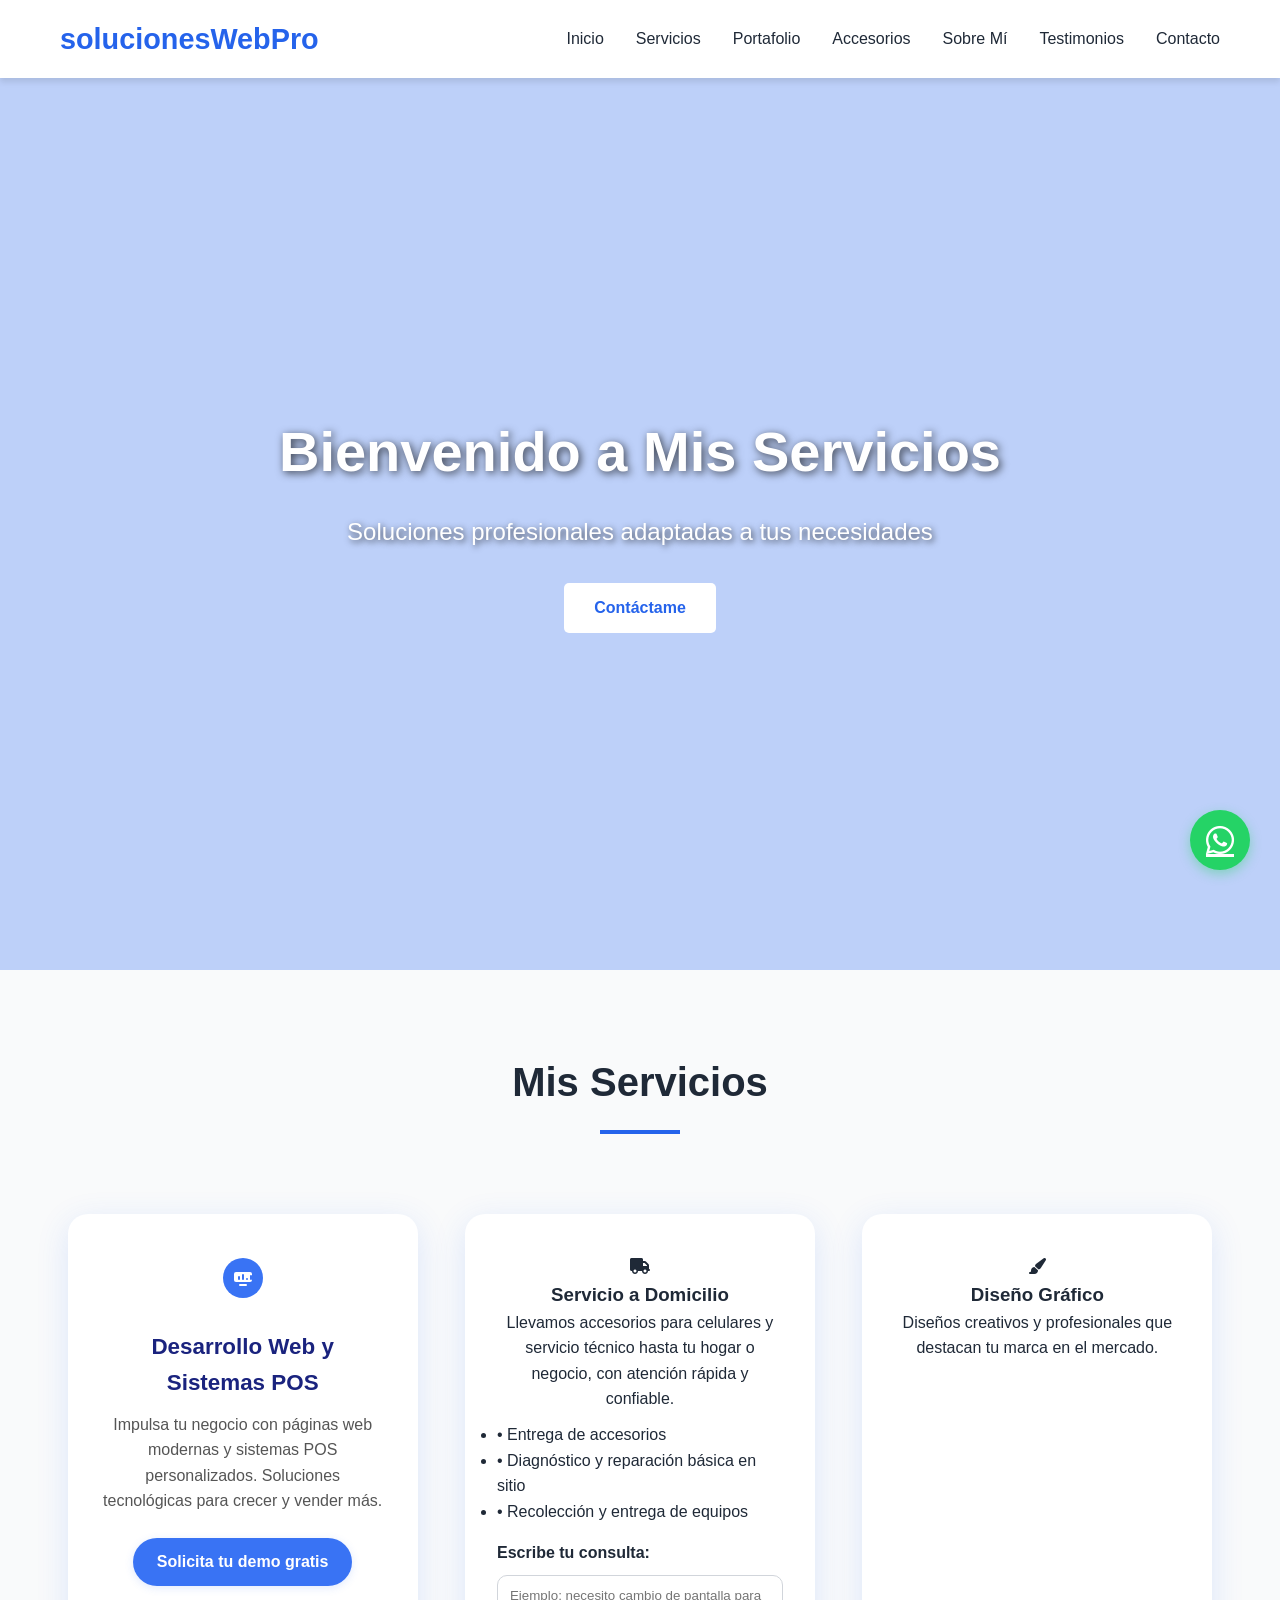
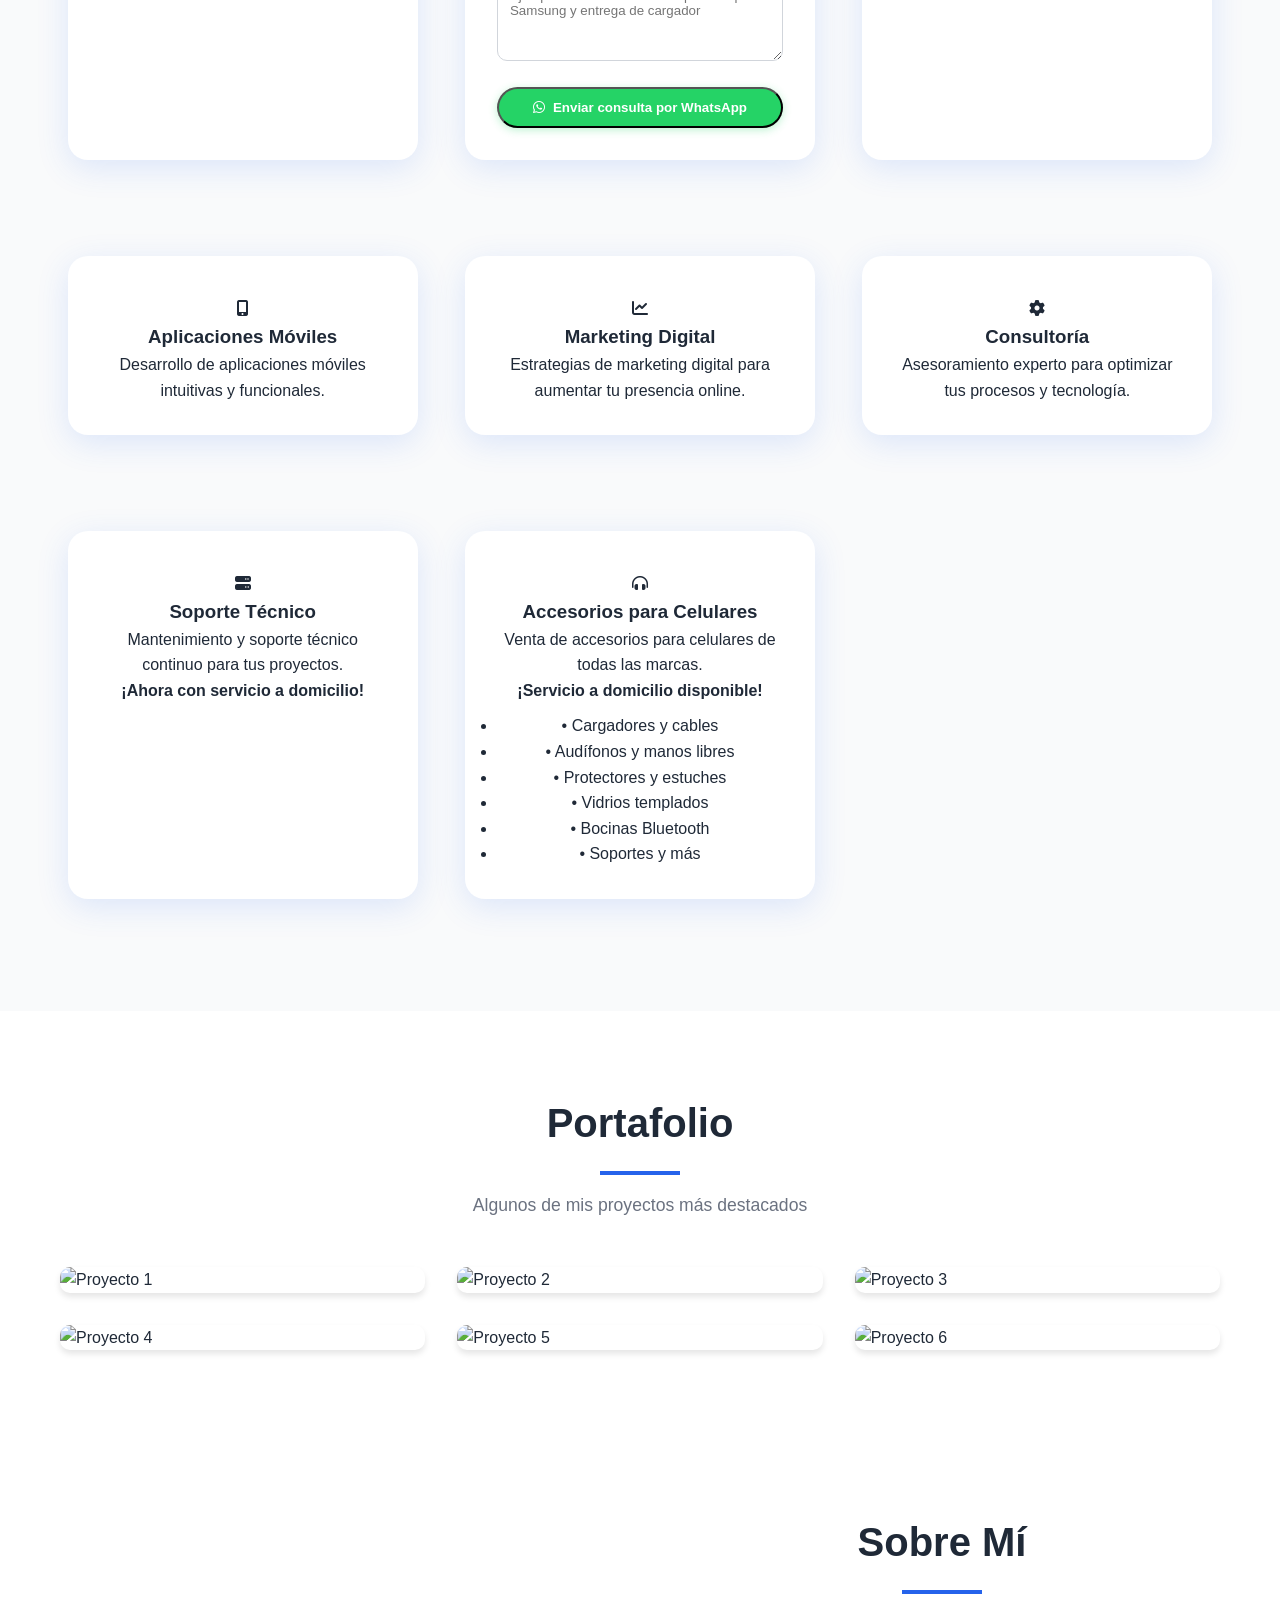
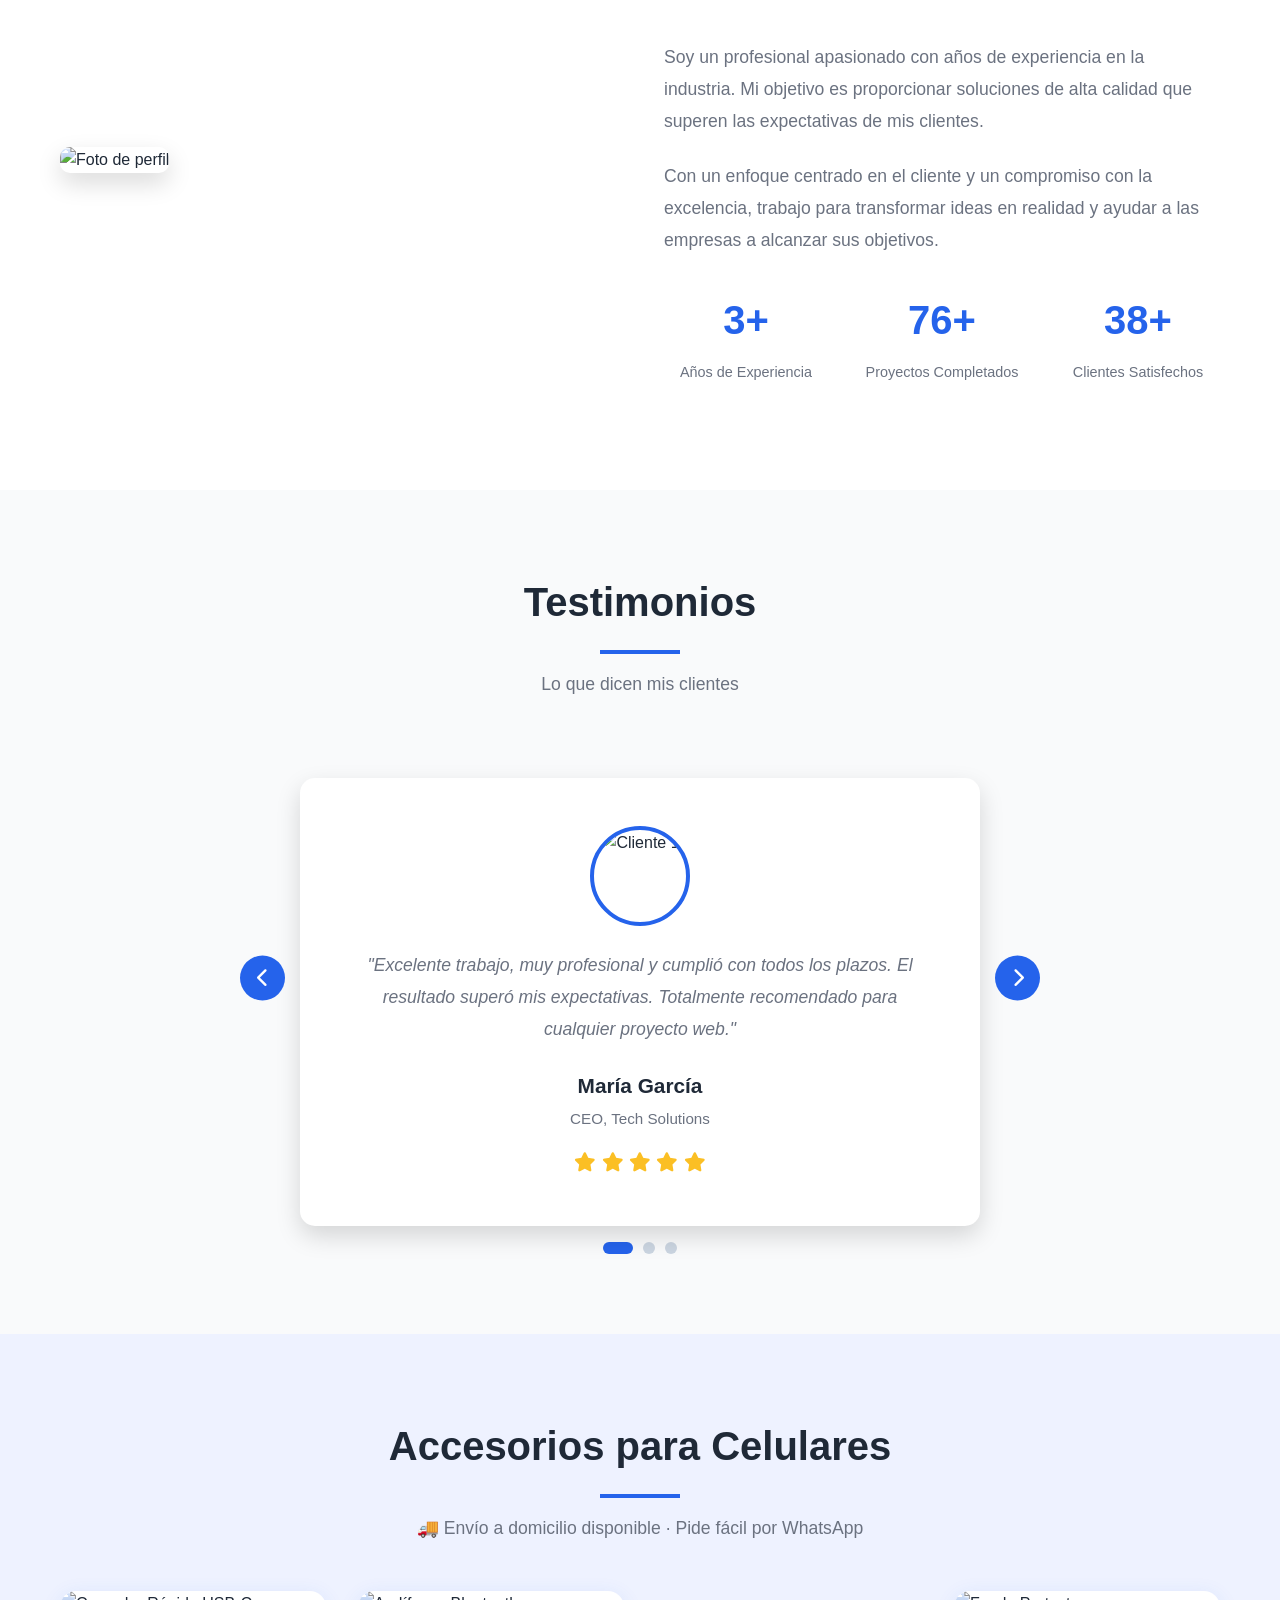
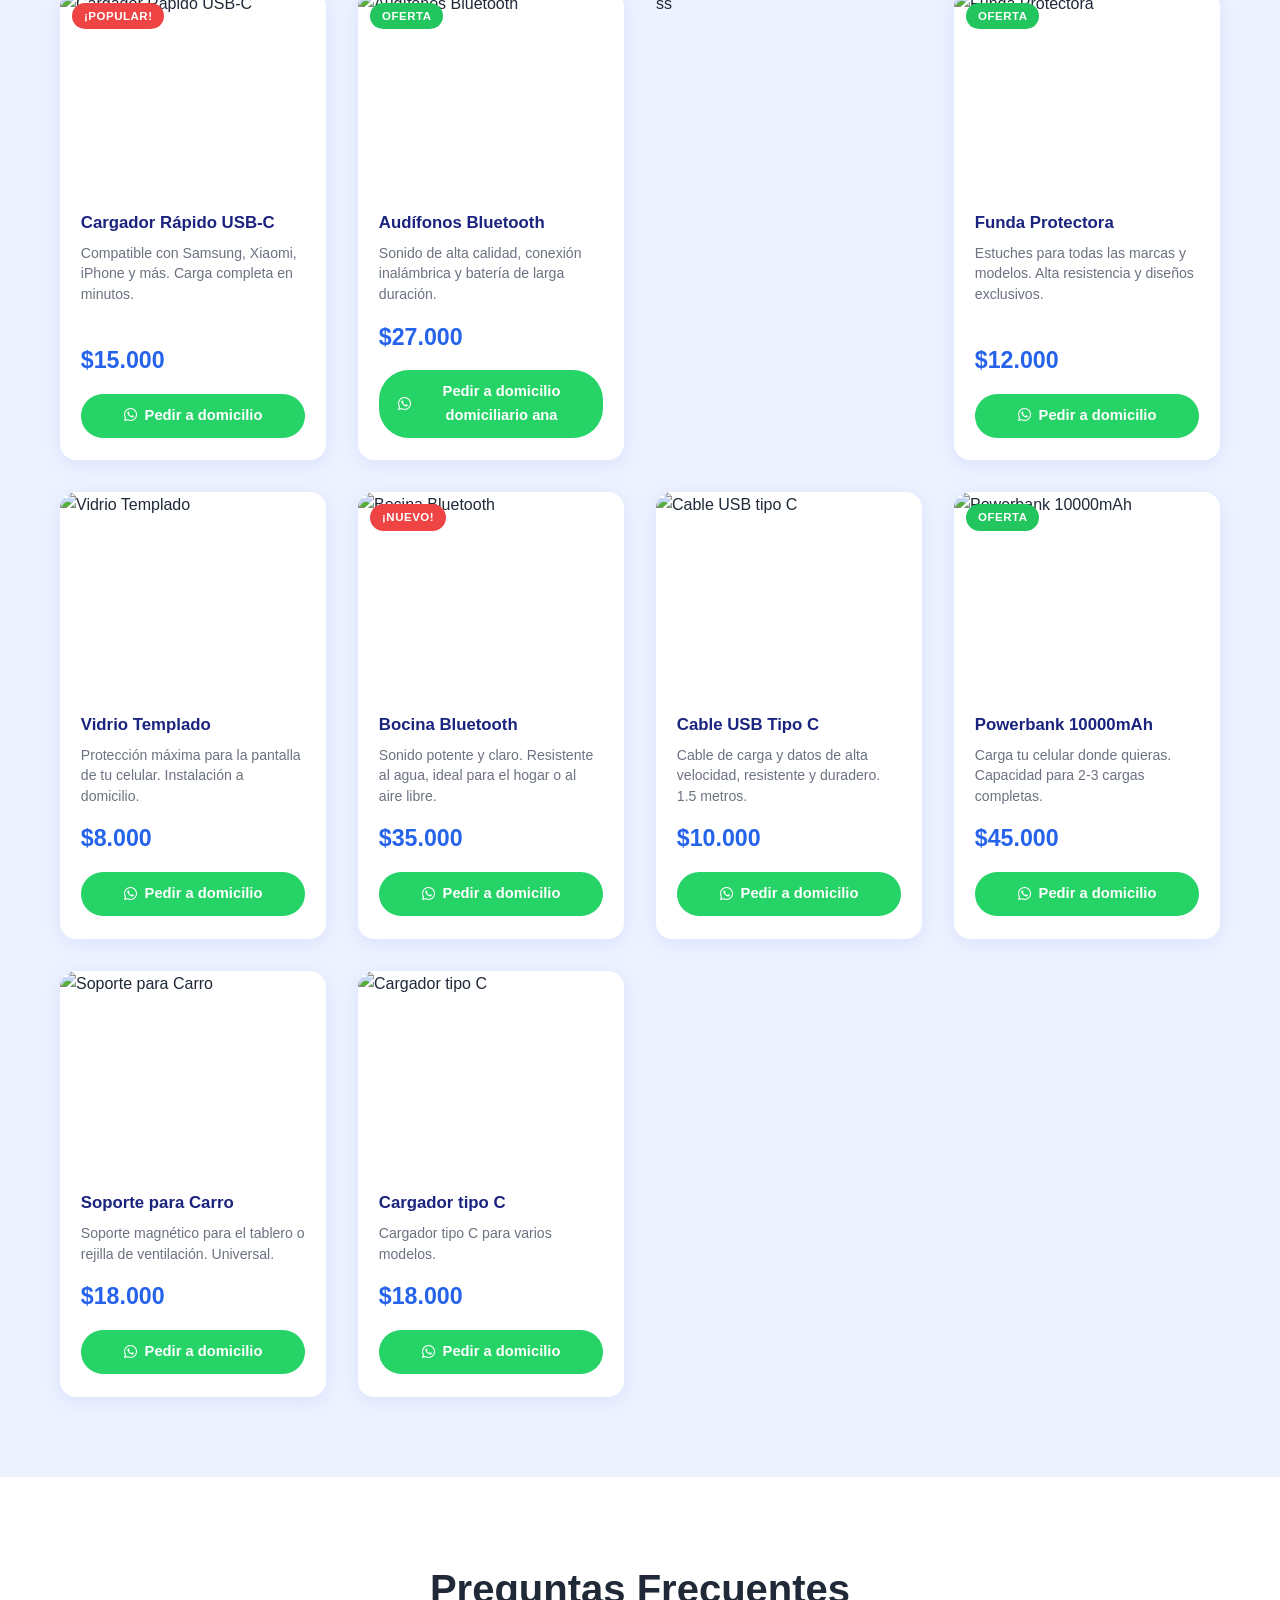
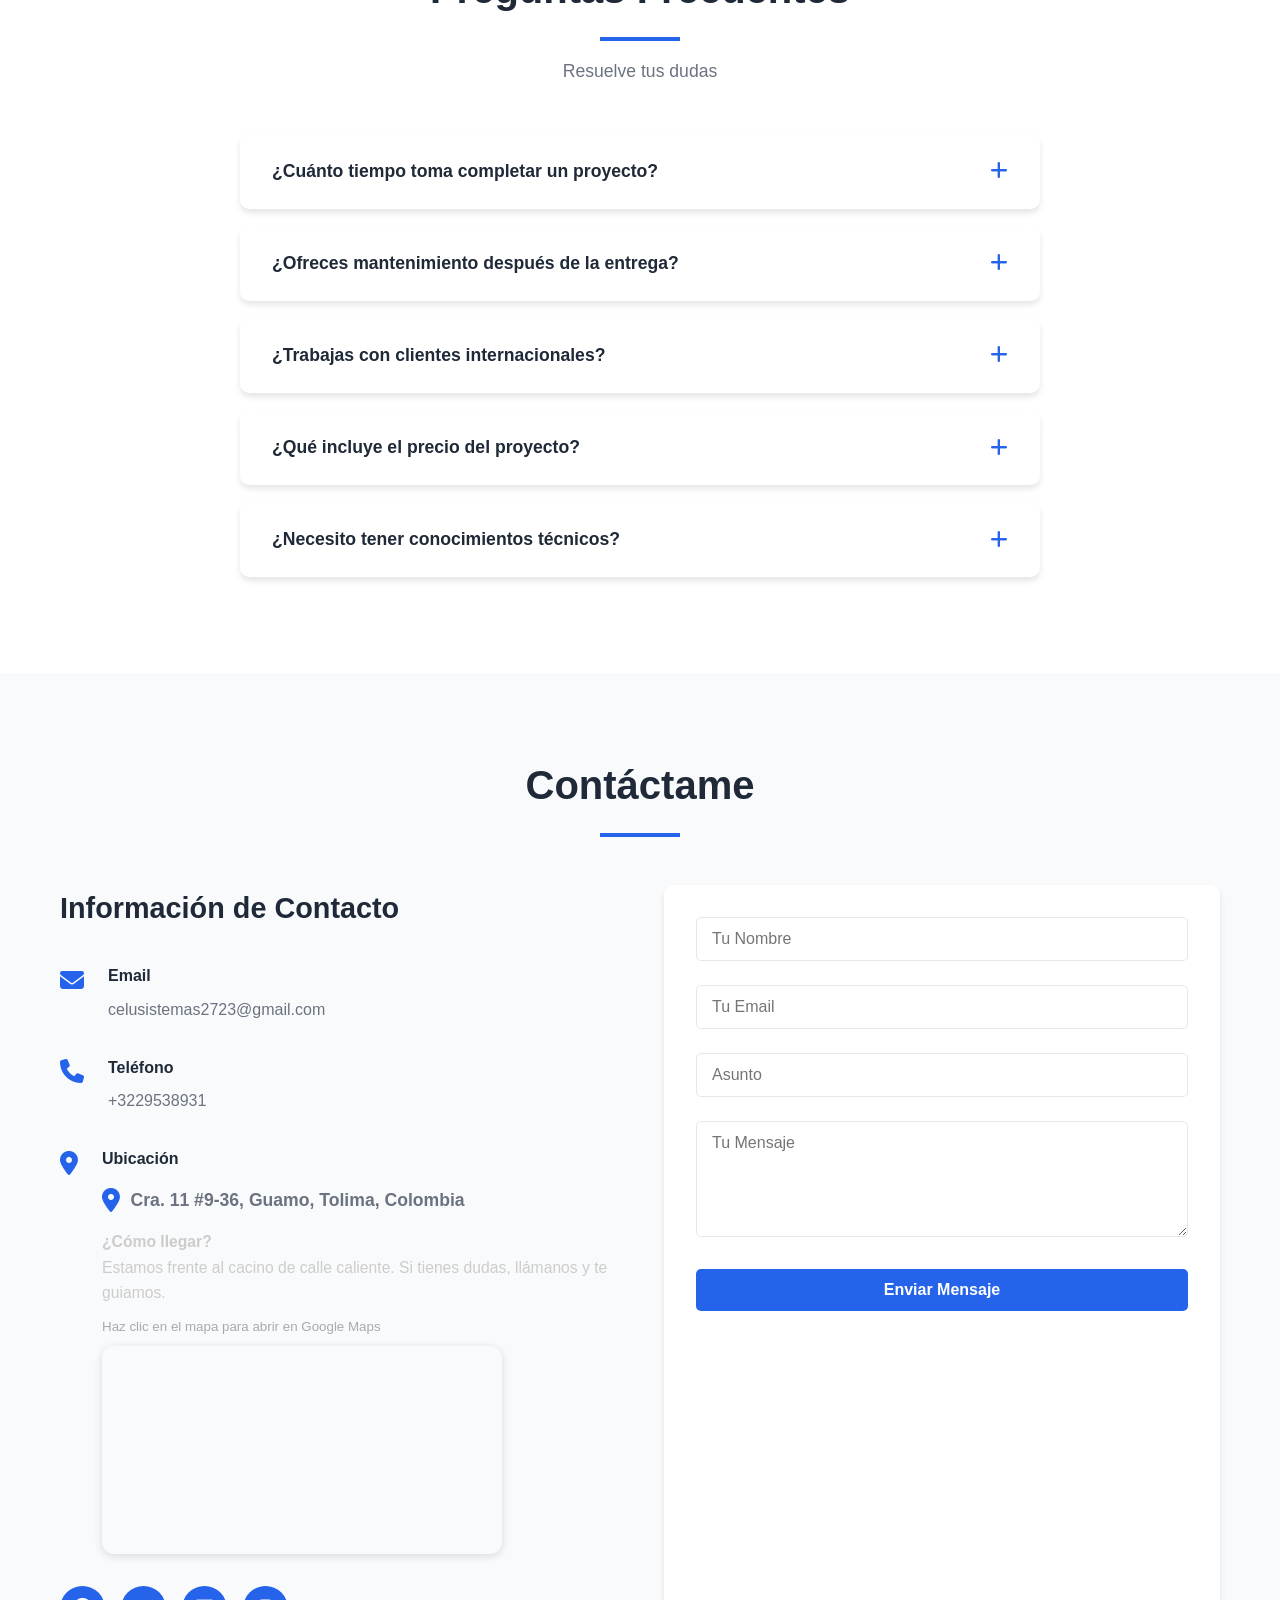
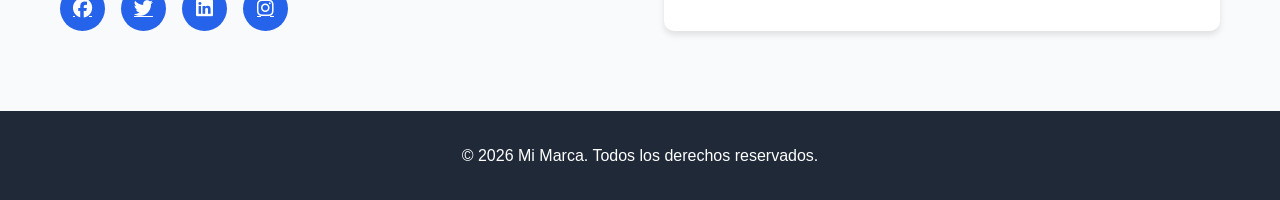
==== commit 1356e377: "actualizar imagenes y index" ====
--- a/index.html
+++ b/index.html
@@ -475,6 +475,18 @@
                         </a>
                     </div>
                 </div>
+                <!-- Producto 9: Cargador tipo C -->
+                <div class="accesorio-card">
+                    <div class="accesorio-imagen">
+                        <img src="C:\Users\Aguirre\Documents\GitHub\solucionesWebPro\imagenes\cargador_tipo_c.jpg" alt="Cargador tipo C">
+                    </div>
+                    <div class="accesorio-info">
+                        <h3 class="accesorio-nombre">Cargador tipo C</h3>
+                        <p class="accesorio-descripcion">Cargador tipo C para varios modelos.</p>
+                        <div class="accesorio-precio">$18.000</div>
+                        <a href="https://wa.me/573229538931?text=Hola,%20quiero%20pedir%20a%20domicilio:%20Cargador%20tipo%20C%20-%20%2418.000" class="accesorio-btn" target="_blank">
+                            <i class="fab fa-whatsapp"></i> Pedir a domicilio
+                        </a>
 
             </div>
         </div>
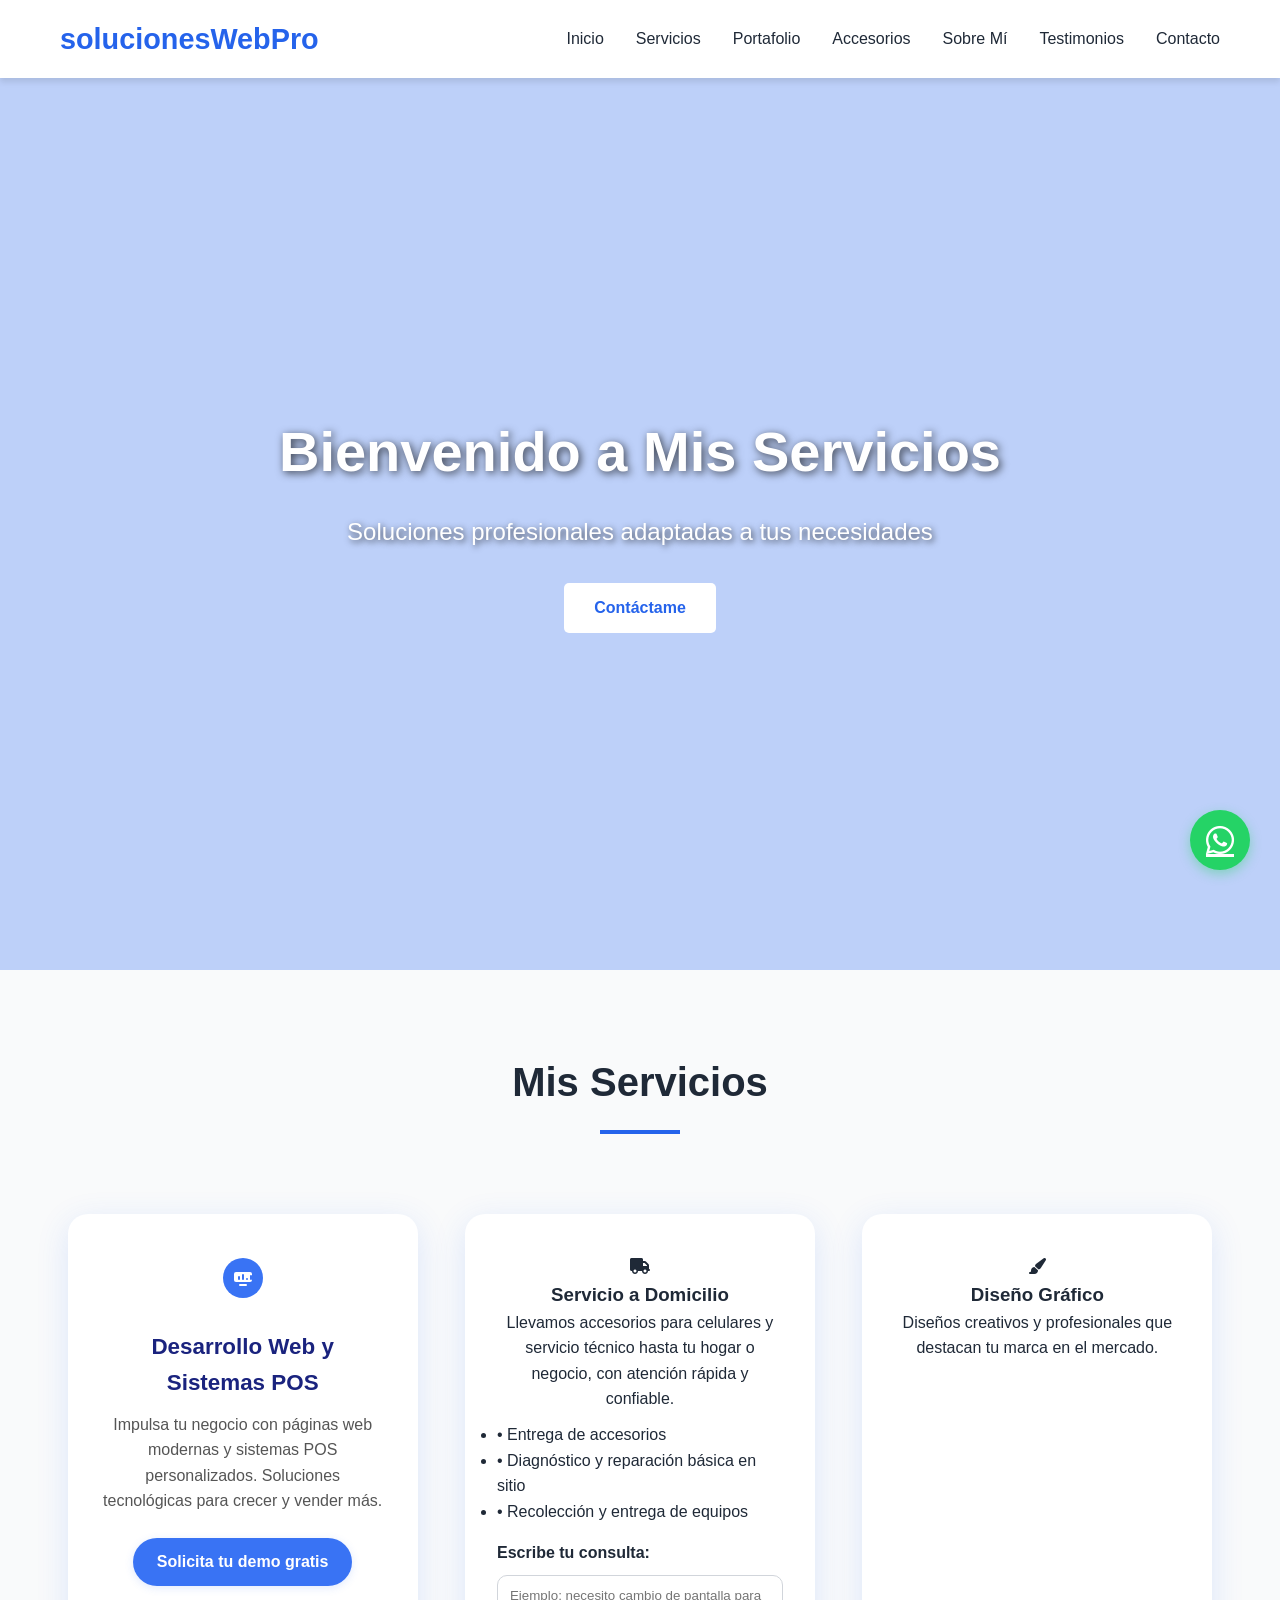
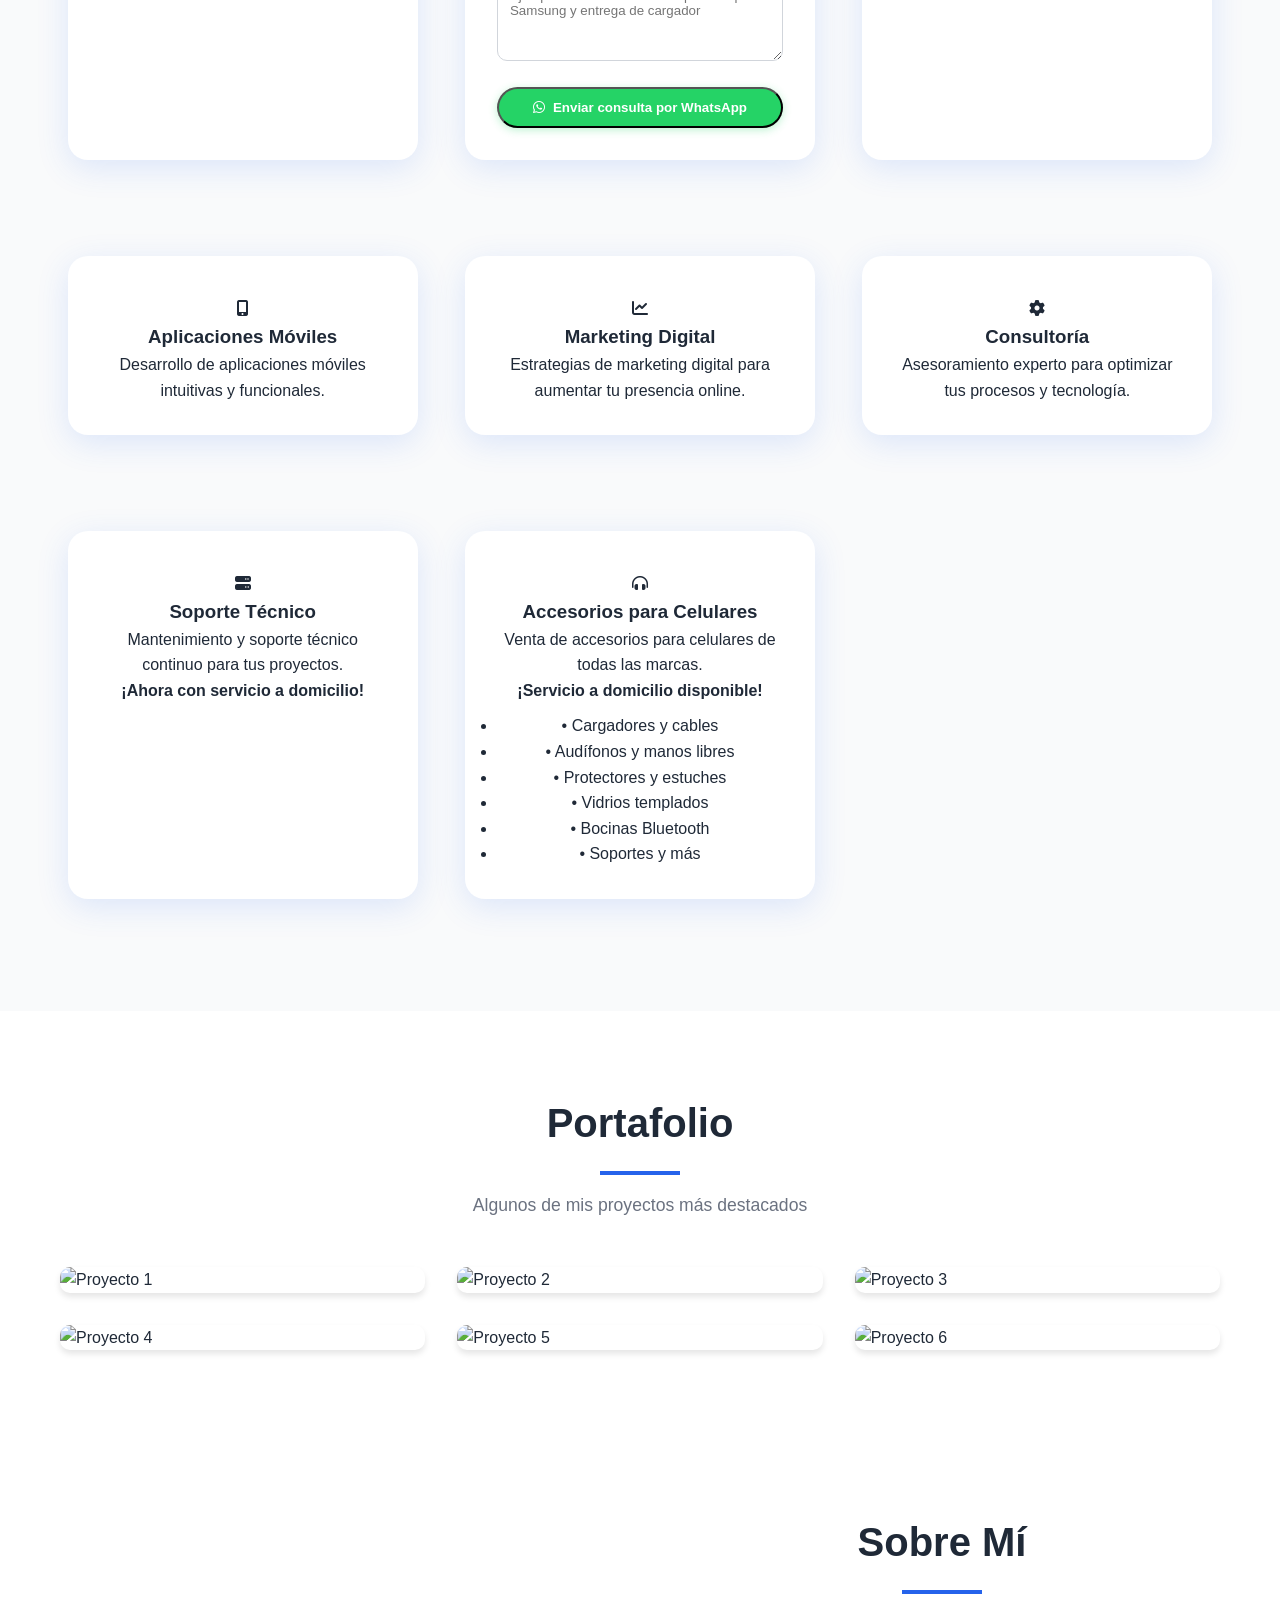
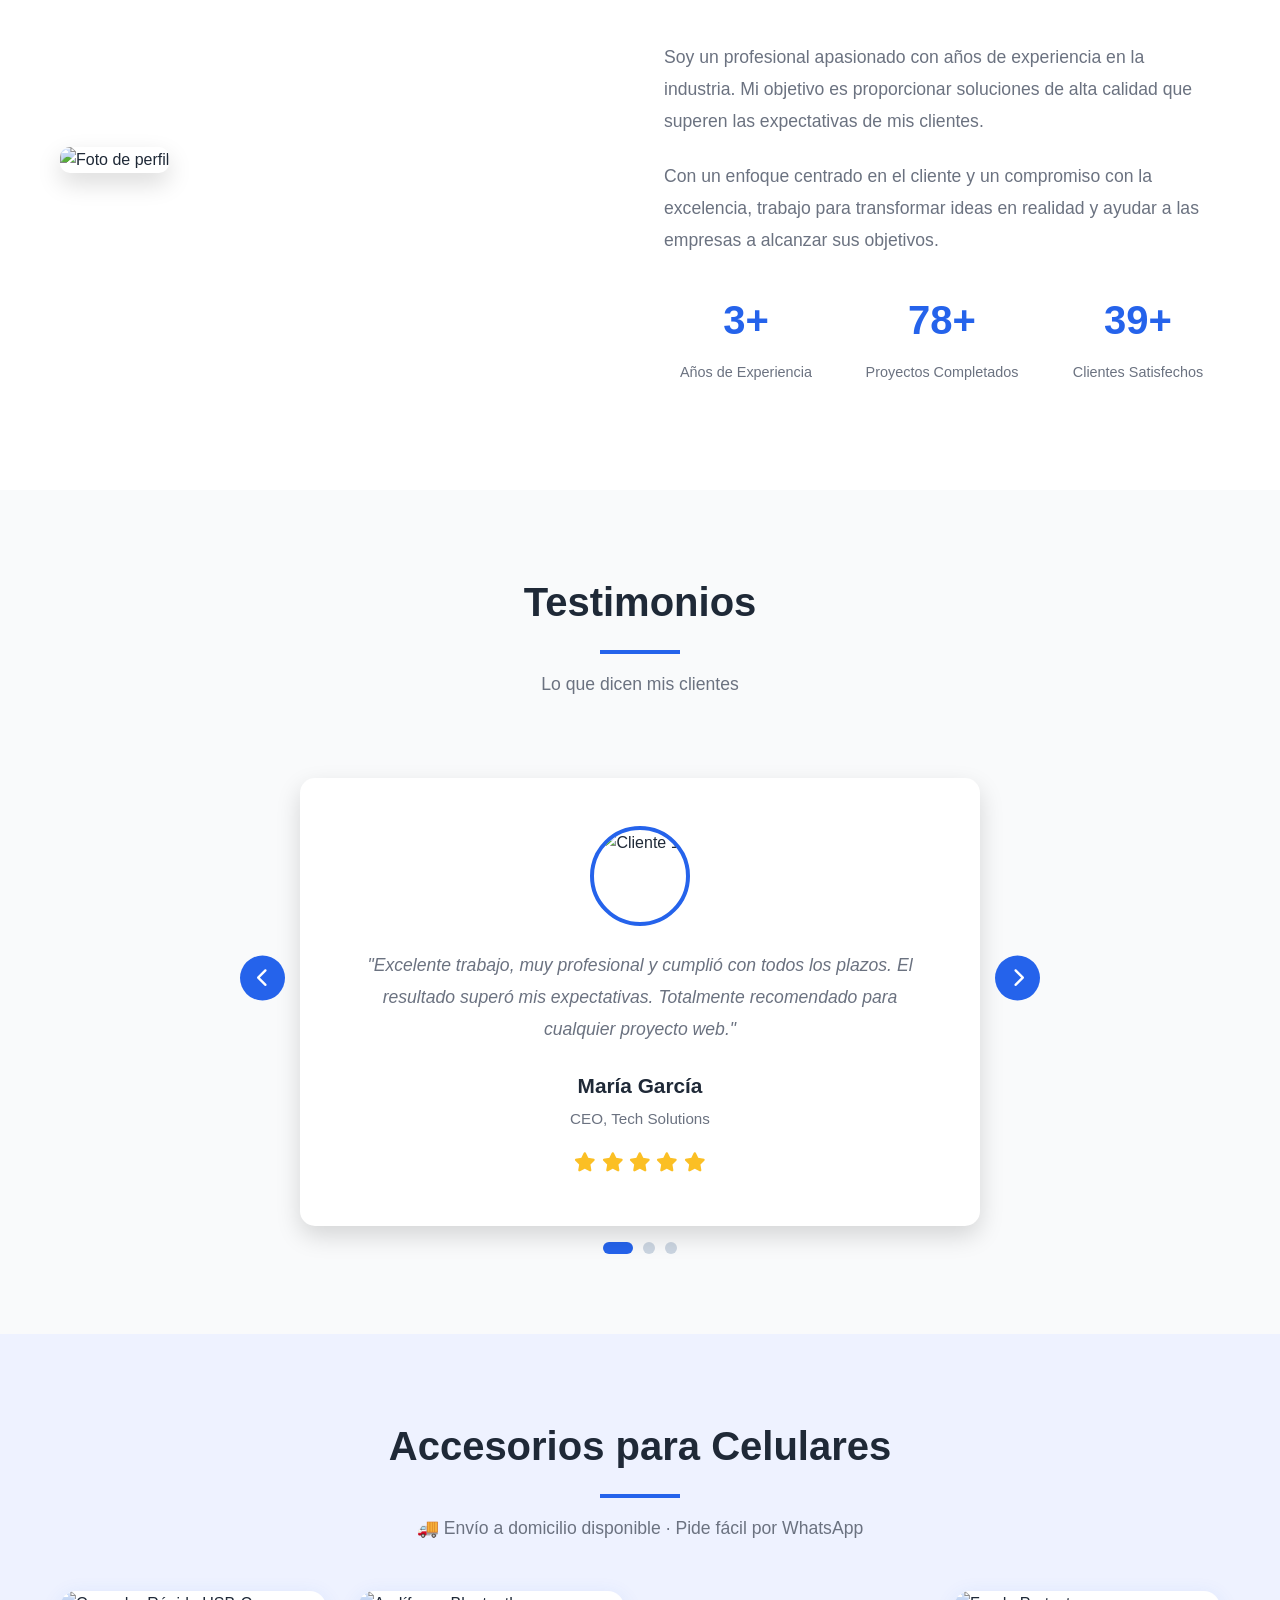
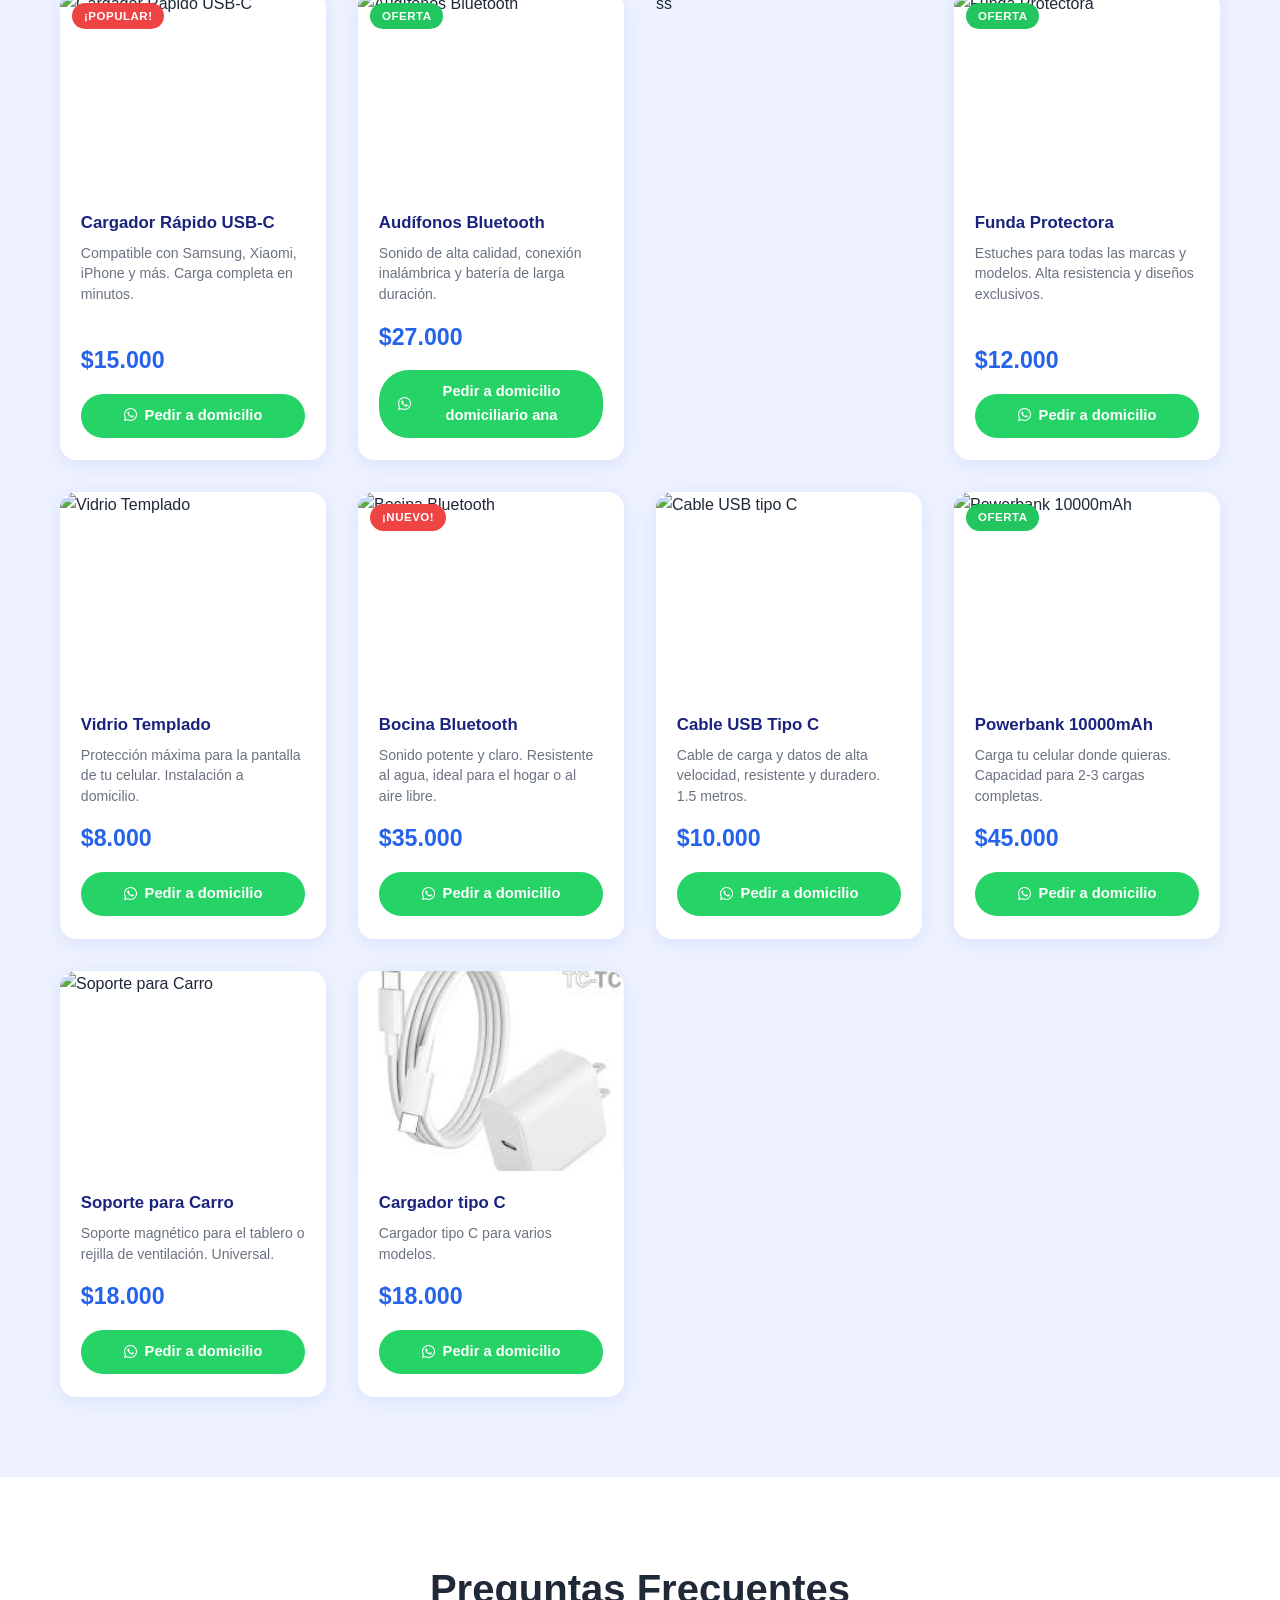
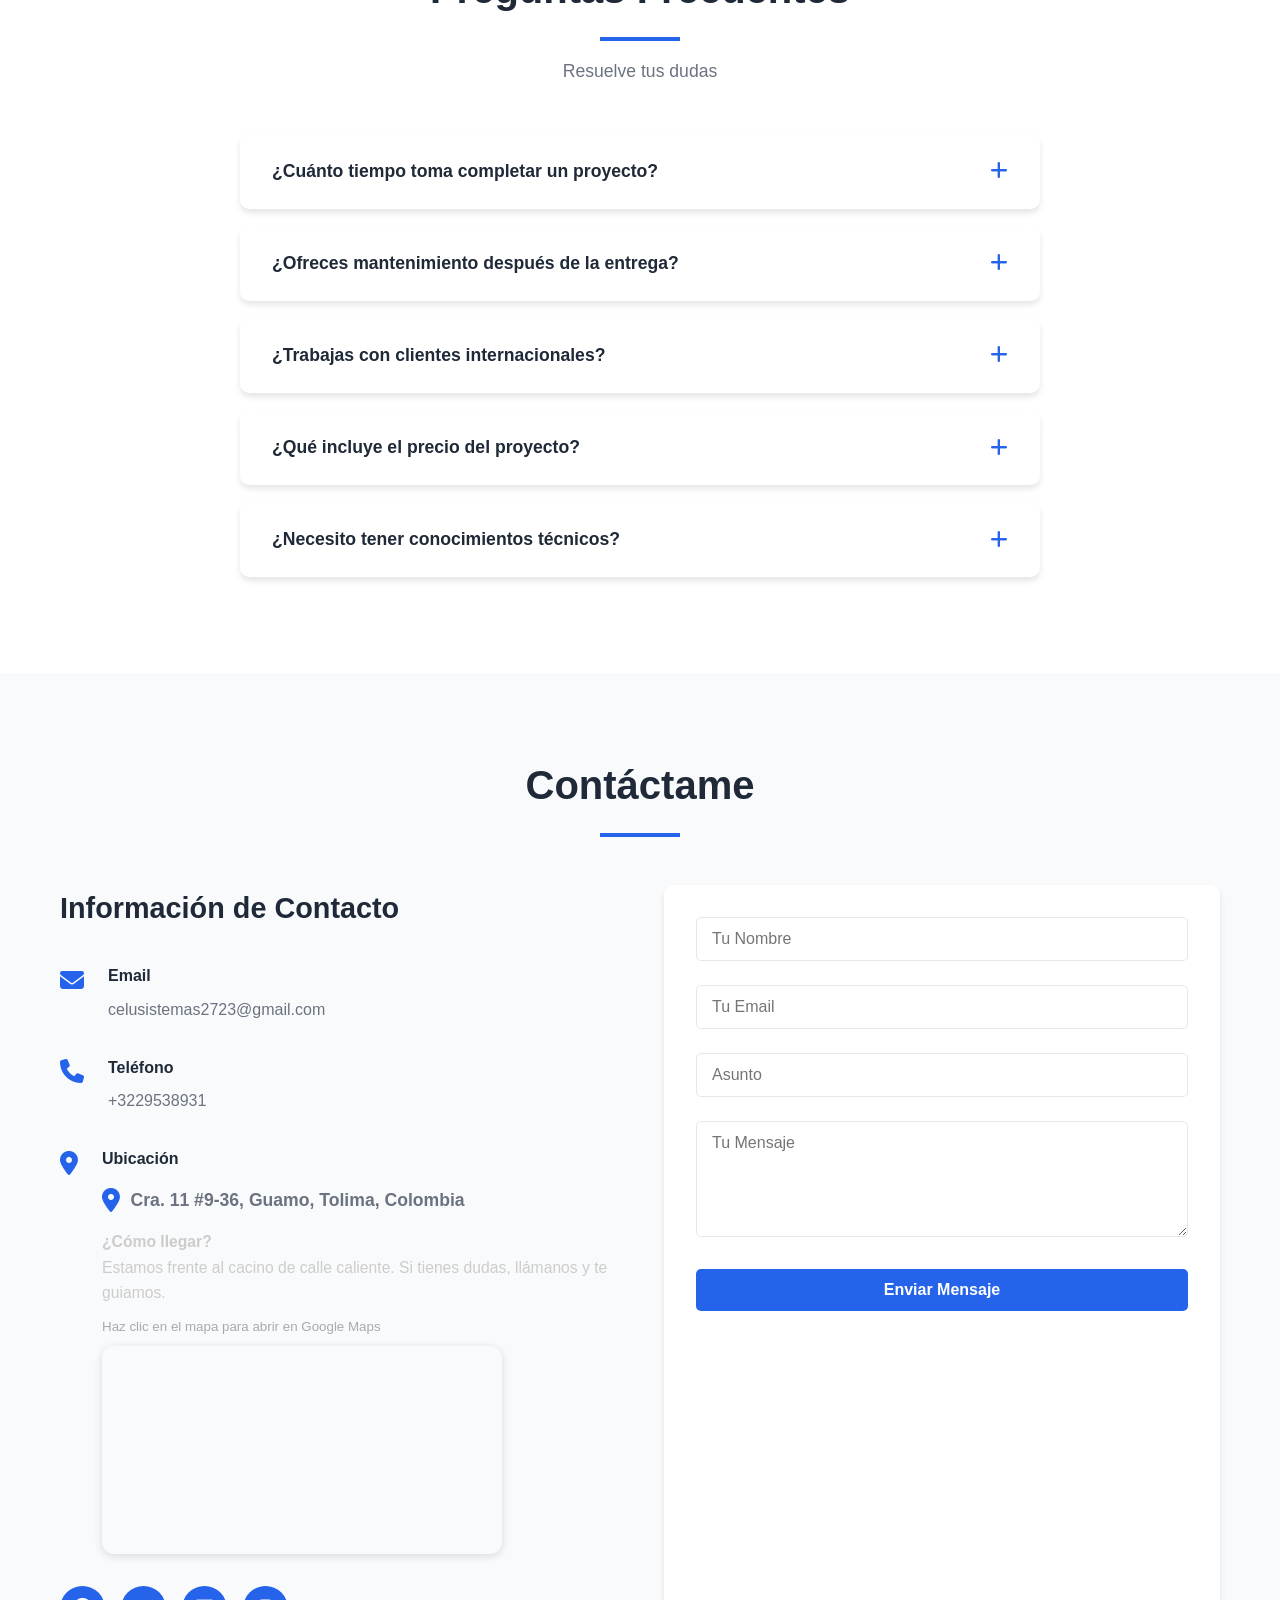
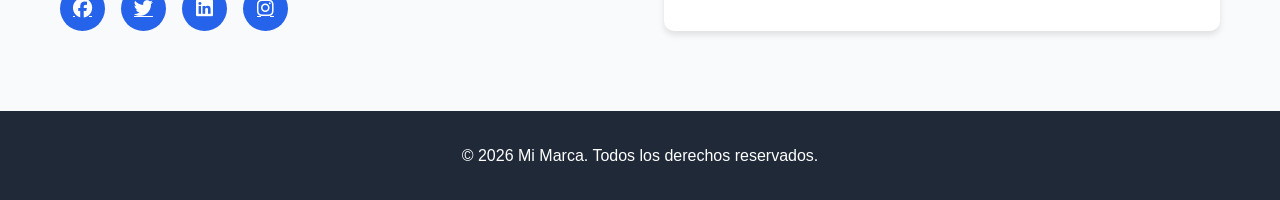
==== commit 8dfe7ac7: "actualizar index, imagenes" ====
--- a/index.html
+++ b/index.html
@@ -478,13 +478,13 @@
                 <!-- Producto 9: Cargador tipo C -->
                 <div class="accesorio-card">
                     <div class="accesorio-imagen">
-                        <img src="C:\Users\Aguirre\Documents\GitHub\solucionesWebPro\imagenes\cargador_tipo_c.jpg" alt="Cargador tipo C">
+                        <img src="imagenes/cargadortipoc.jpg" alt="Cargador tipo C">
                     </div>
                     <div class="accesorio-info">
                         <h3 class="accesorio-nombre">Cargador tipo C</h3>
                         <p class="accesorio-descripcion">Cargador tipo C para varios modelos.</p>
                         <div class="accesorio-precio">$18.000</div>
-                        <a href="https://wa.me/573229538931?text=Hola,%20quiero%20pedir%20a%20domicilio:%20Cargador%20tipo%20C%20-%20%2418.000" class="accesorio-btn" target="_blank">
+                        <a href="https://wa.me/573229538931?text=Hola,%20quiero%20pedir%20a%20domicilio:%20Cargador%20tipo%20Cs%20-%20%2418.000" class="accesorio-btn" target="_blank">
                             <i class="fab fa-whatsapp"></i> Pedir a domicilio
                         </a>
 
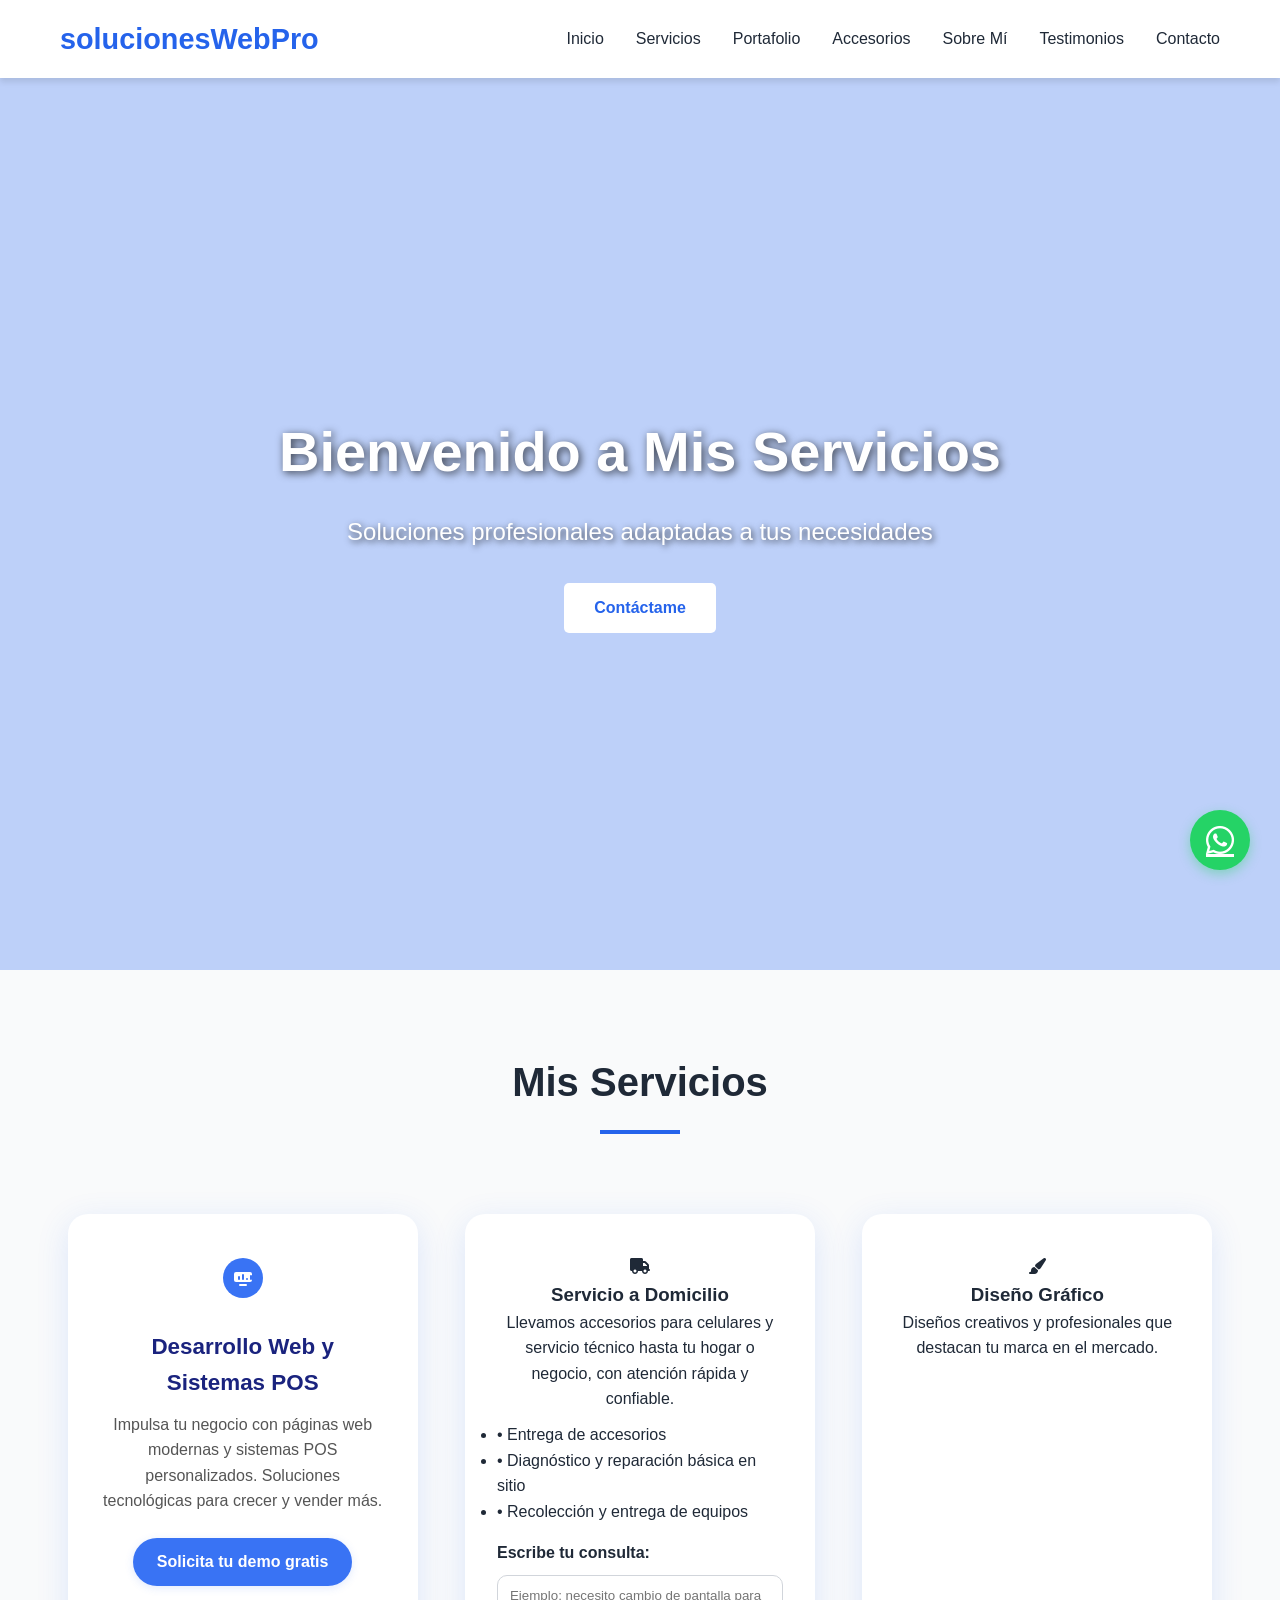
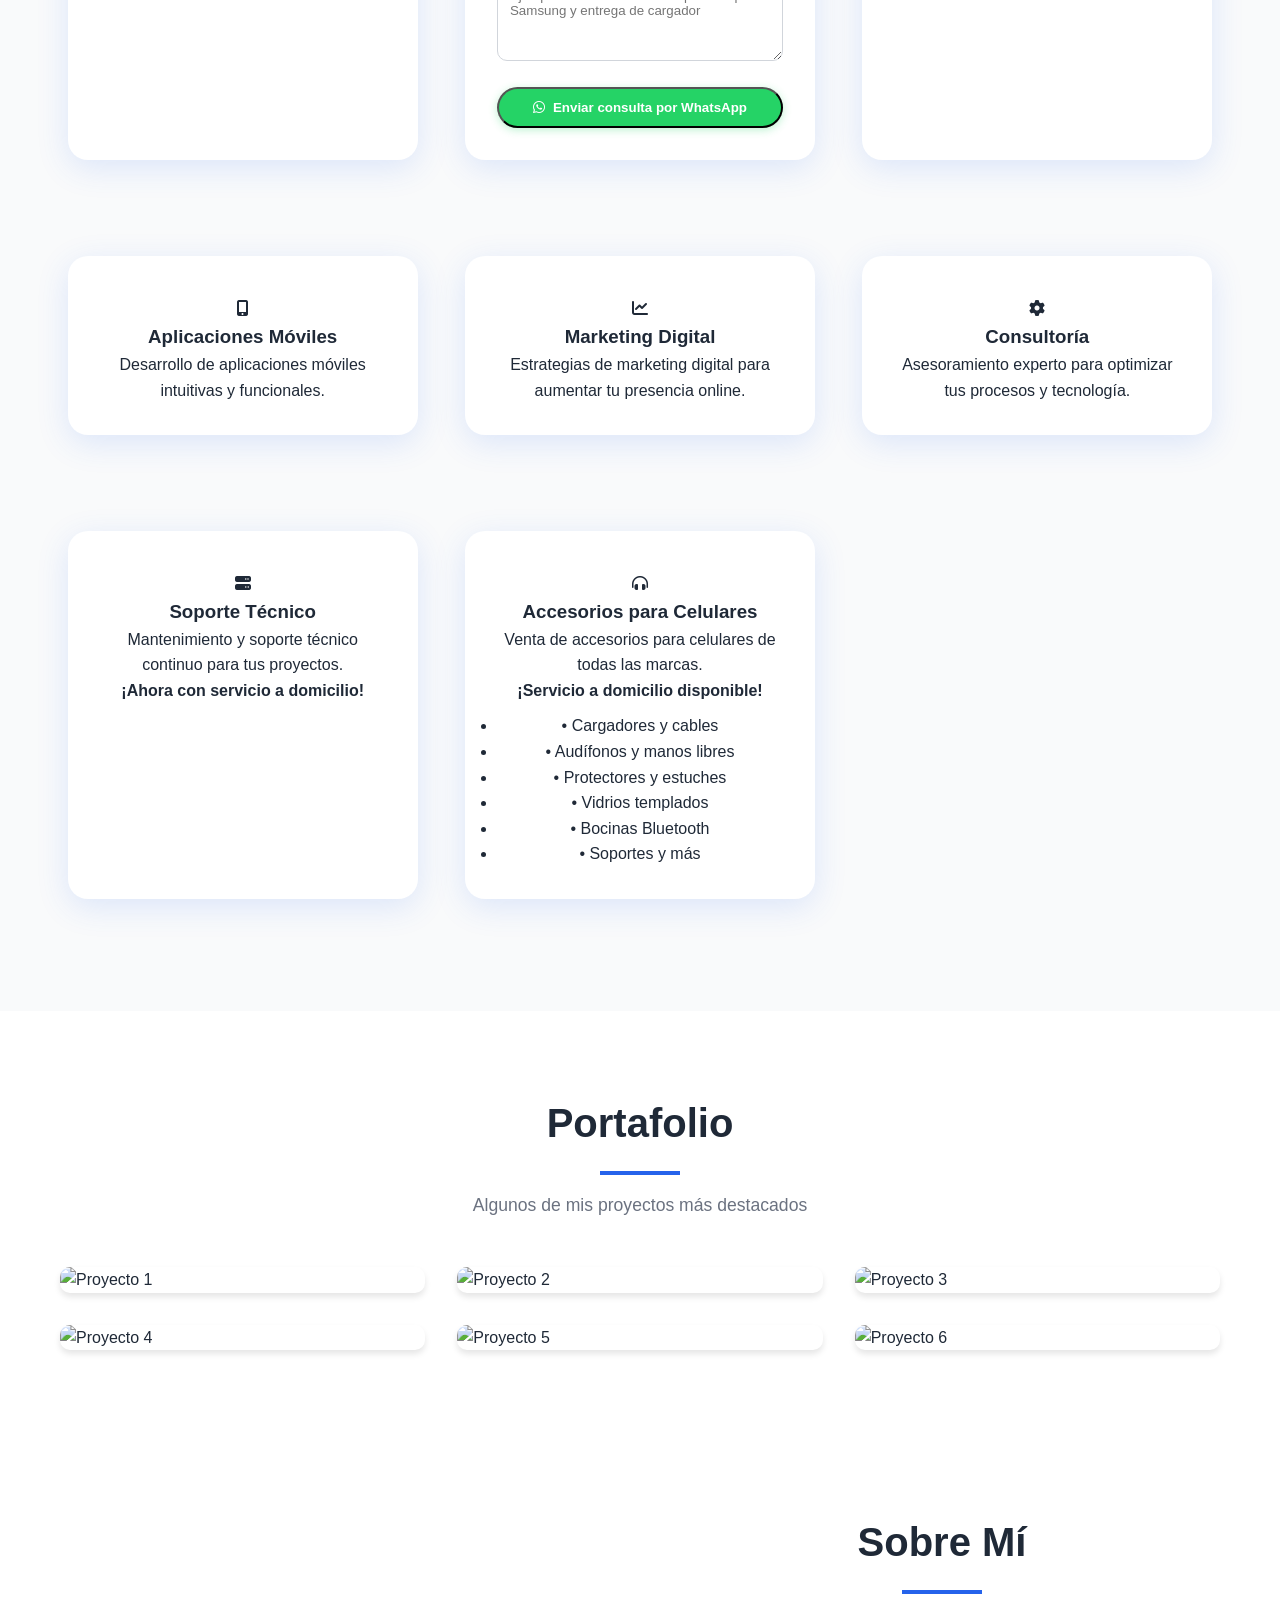
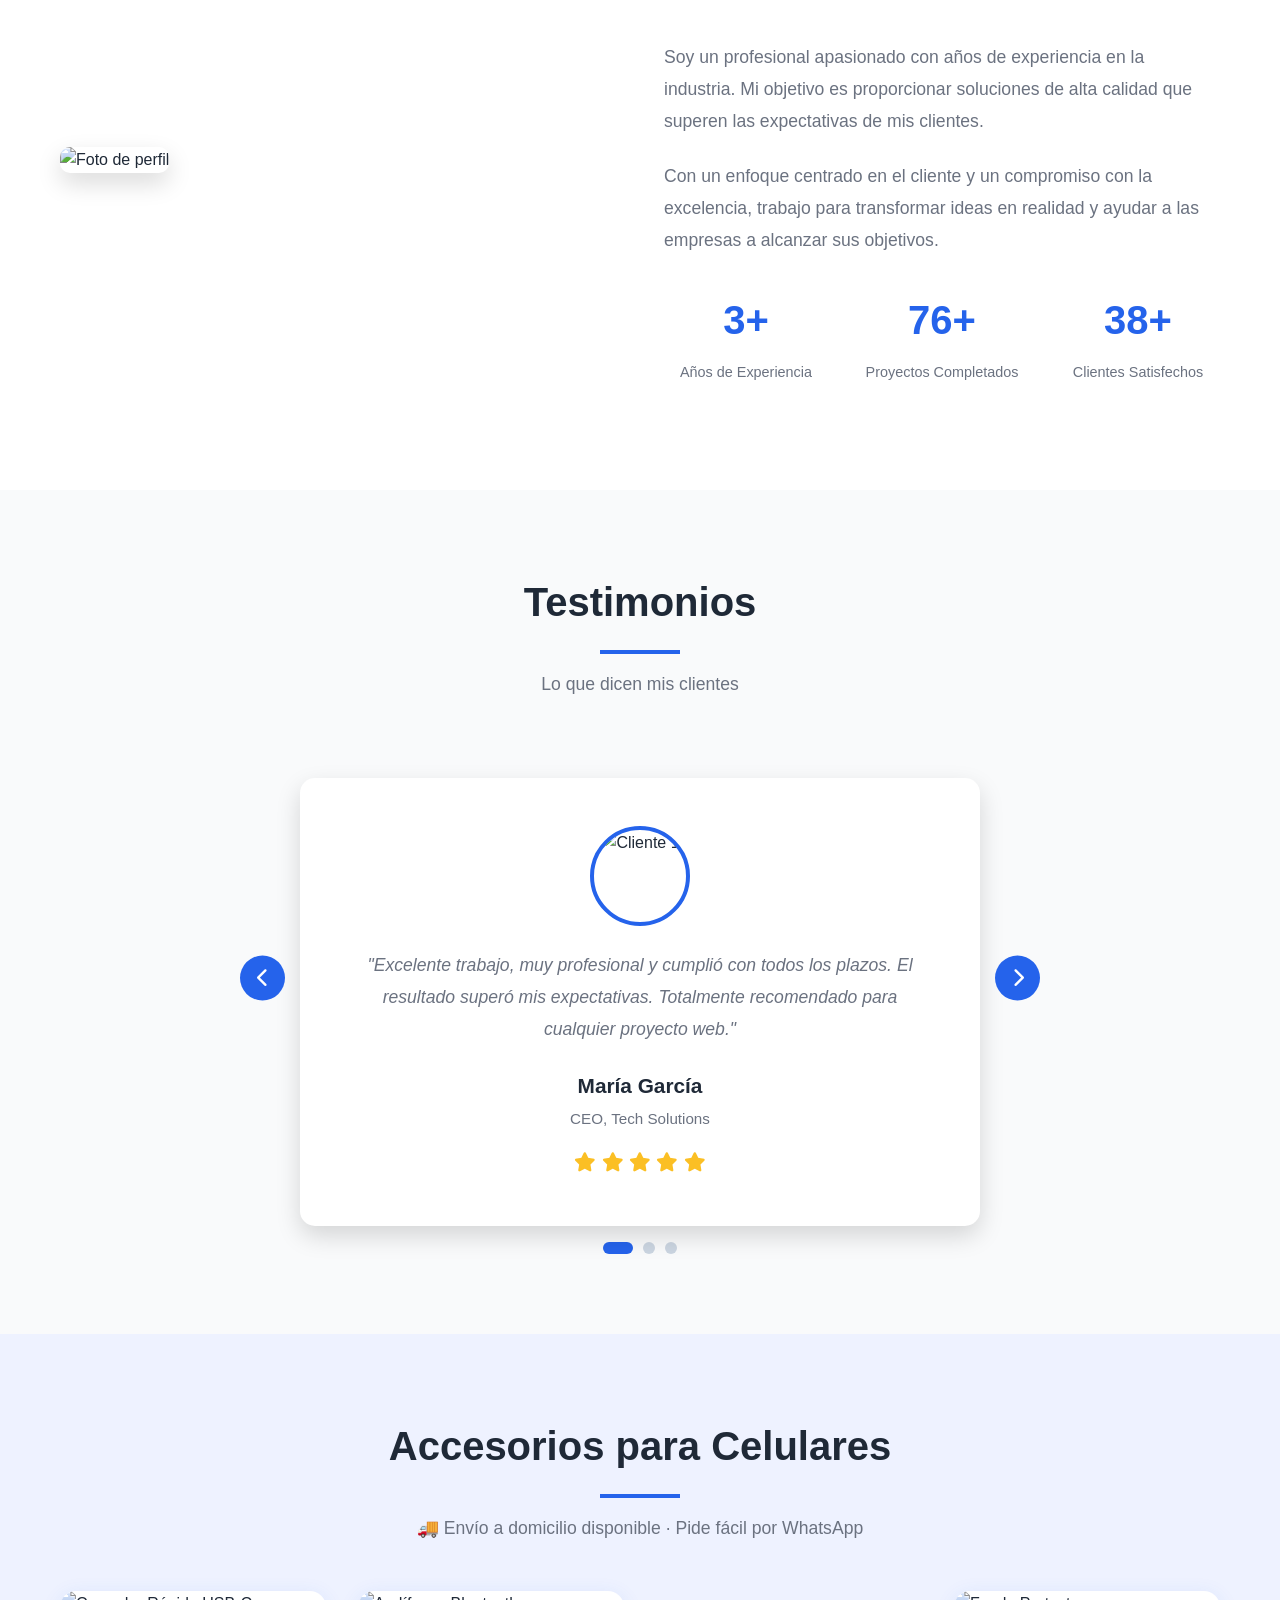
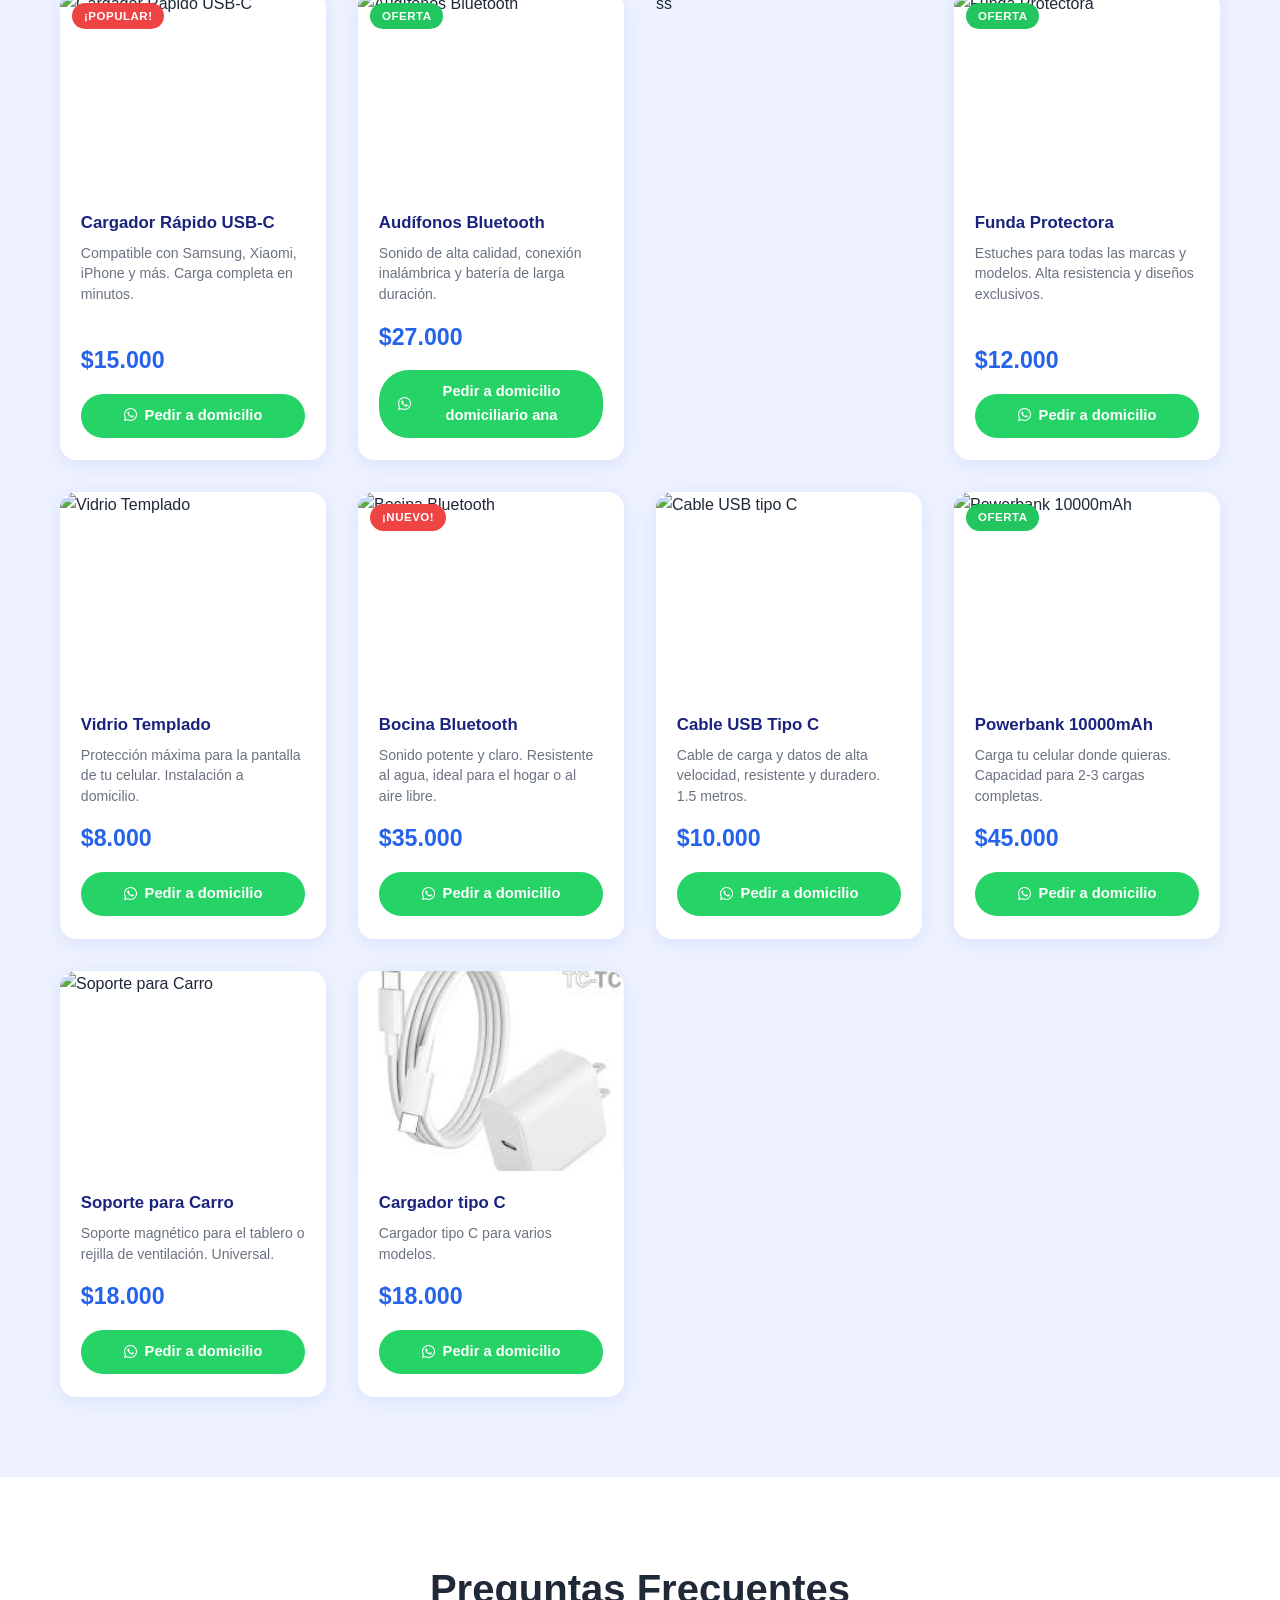
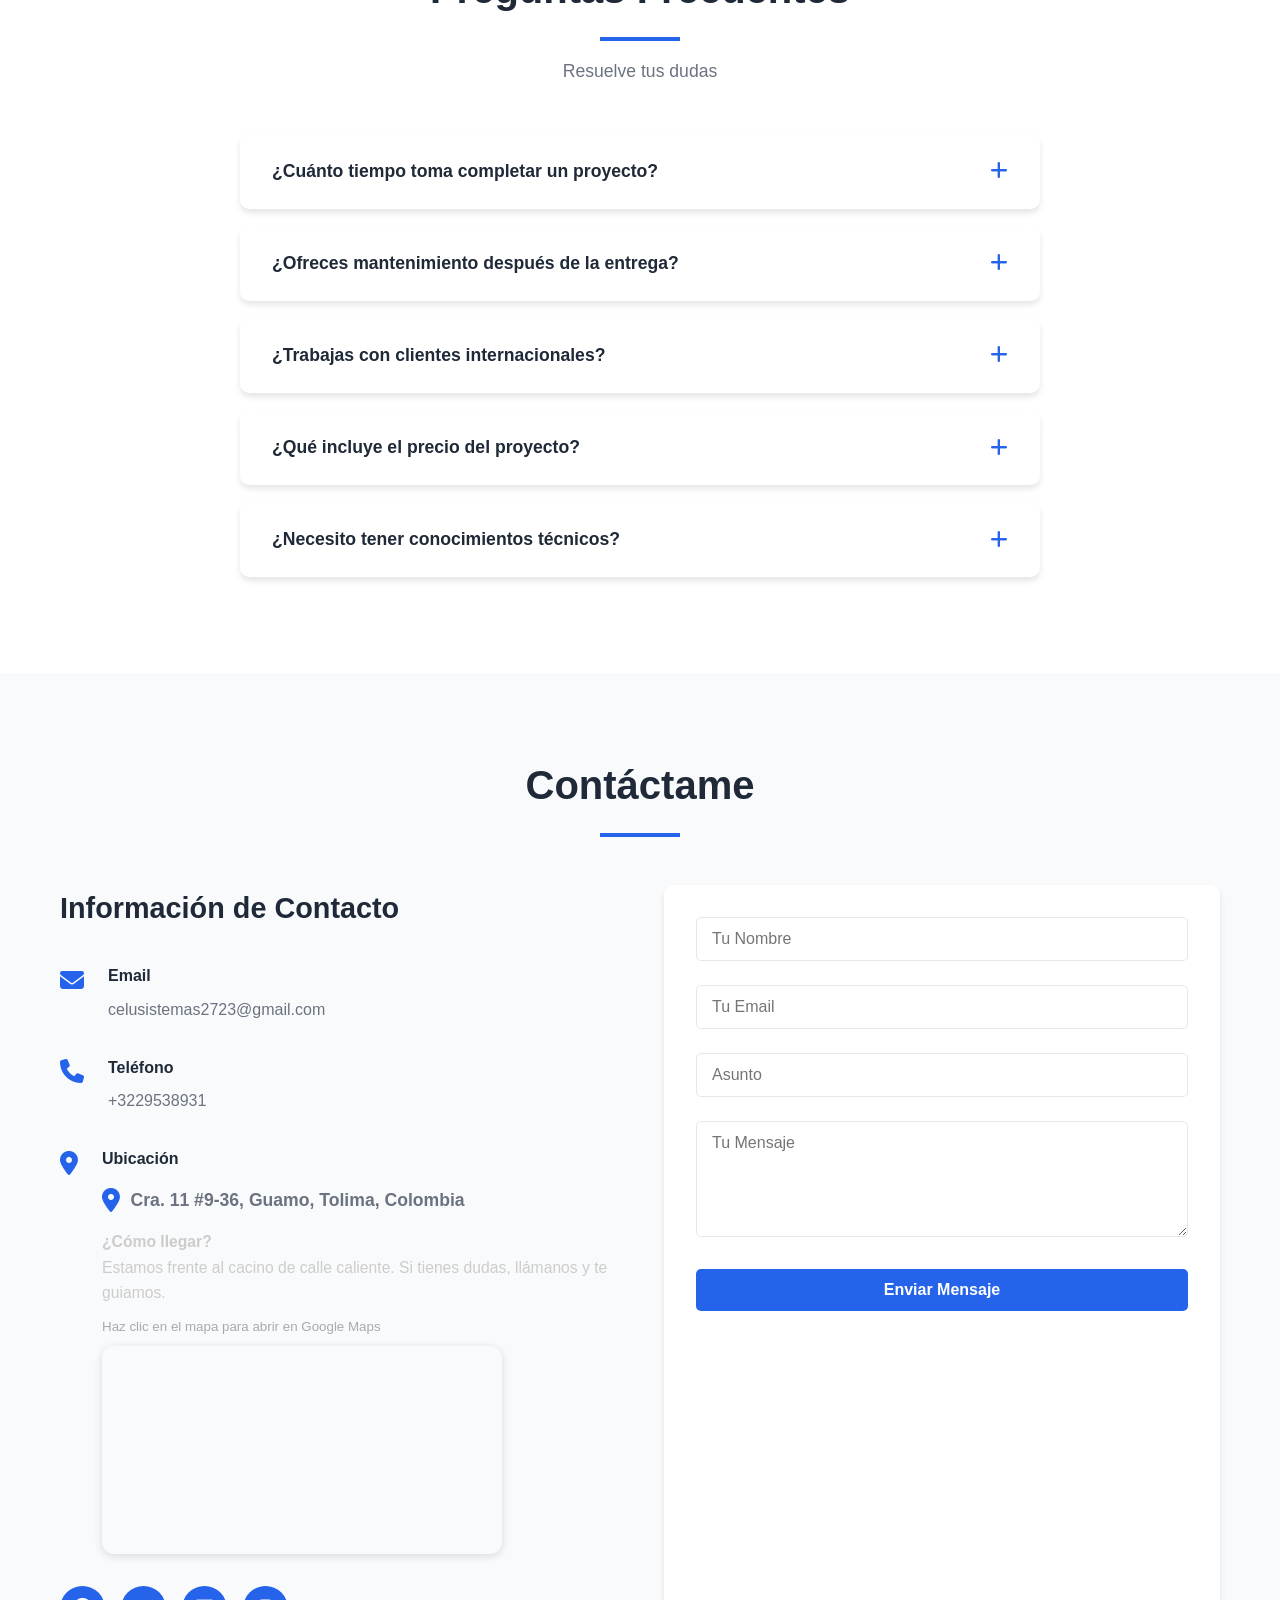
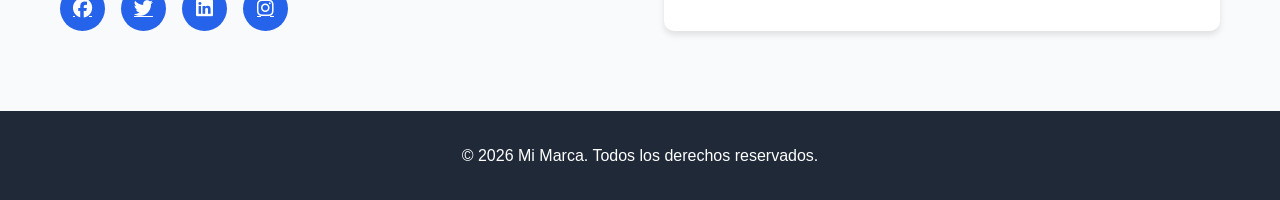
==== commit 0a6a8698: "actualizar imagen" ====
--- a/index.html
+++ b/index.html
@@ -323,10 +323,10 @@
                     </div>
                     <div class="testimonio-card">
                         <div class="testimonio-imagen">
-                            <img src="https://i.pravatar.cc/100?img=5" alt="Cliente 3">
+                            <img src="imagenes/cliente3.jpg" alt="Cliente 3">
                         </div>
                         <p class="testimonio-texto">"Profesionalismo de primera. No solo entregó lo que pedimos, sino que aportó ideas valiosas que mejoraron el proyecto. Definitivamente volveremos a trabajar juntos."</p>
-                        <h4 class="testimonio-nombre">Ana Martínez</h4>
+                        <h4 class="testimonio-nombre">Ana Preciado</h4>
                         <p class="testimonio-cargo">Fundadora, Estudio Creativo</p>
                         <div class="testimonio-estrellas">
                             <i class="fas fa-star"></i>
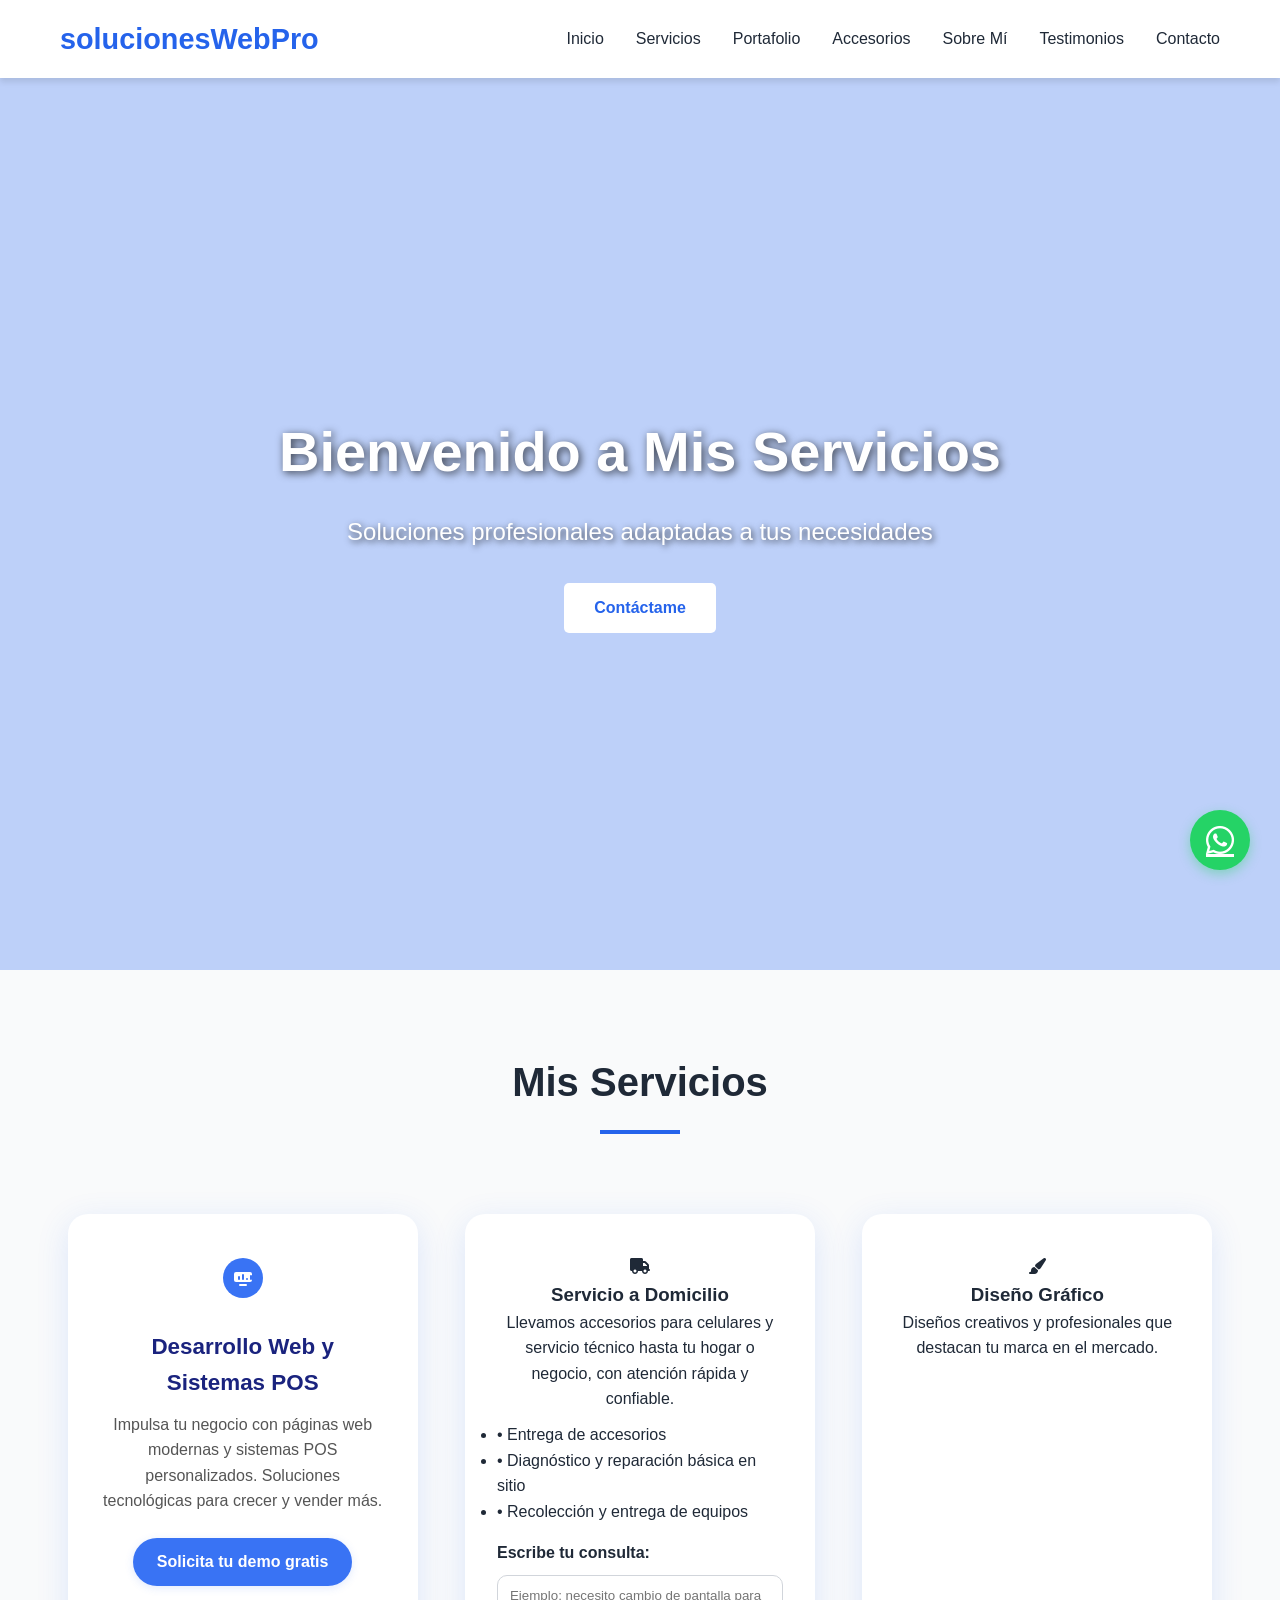
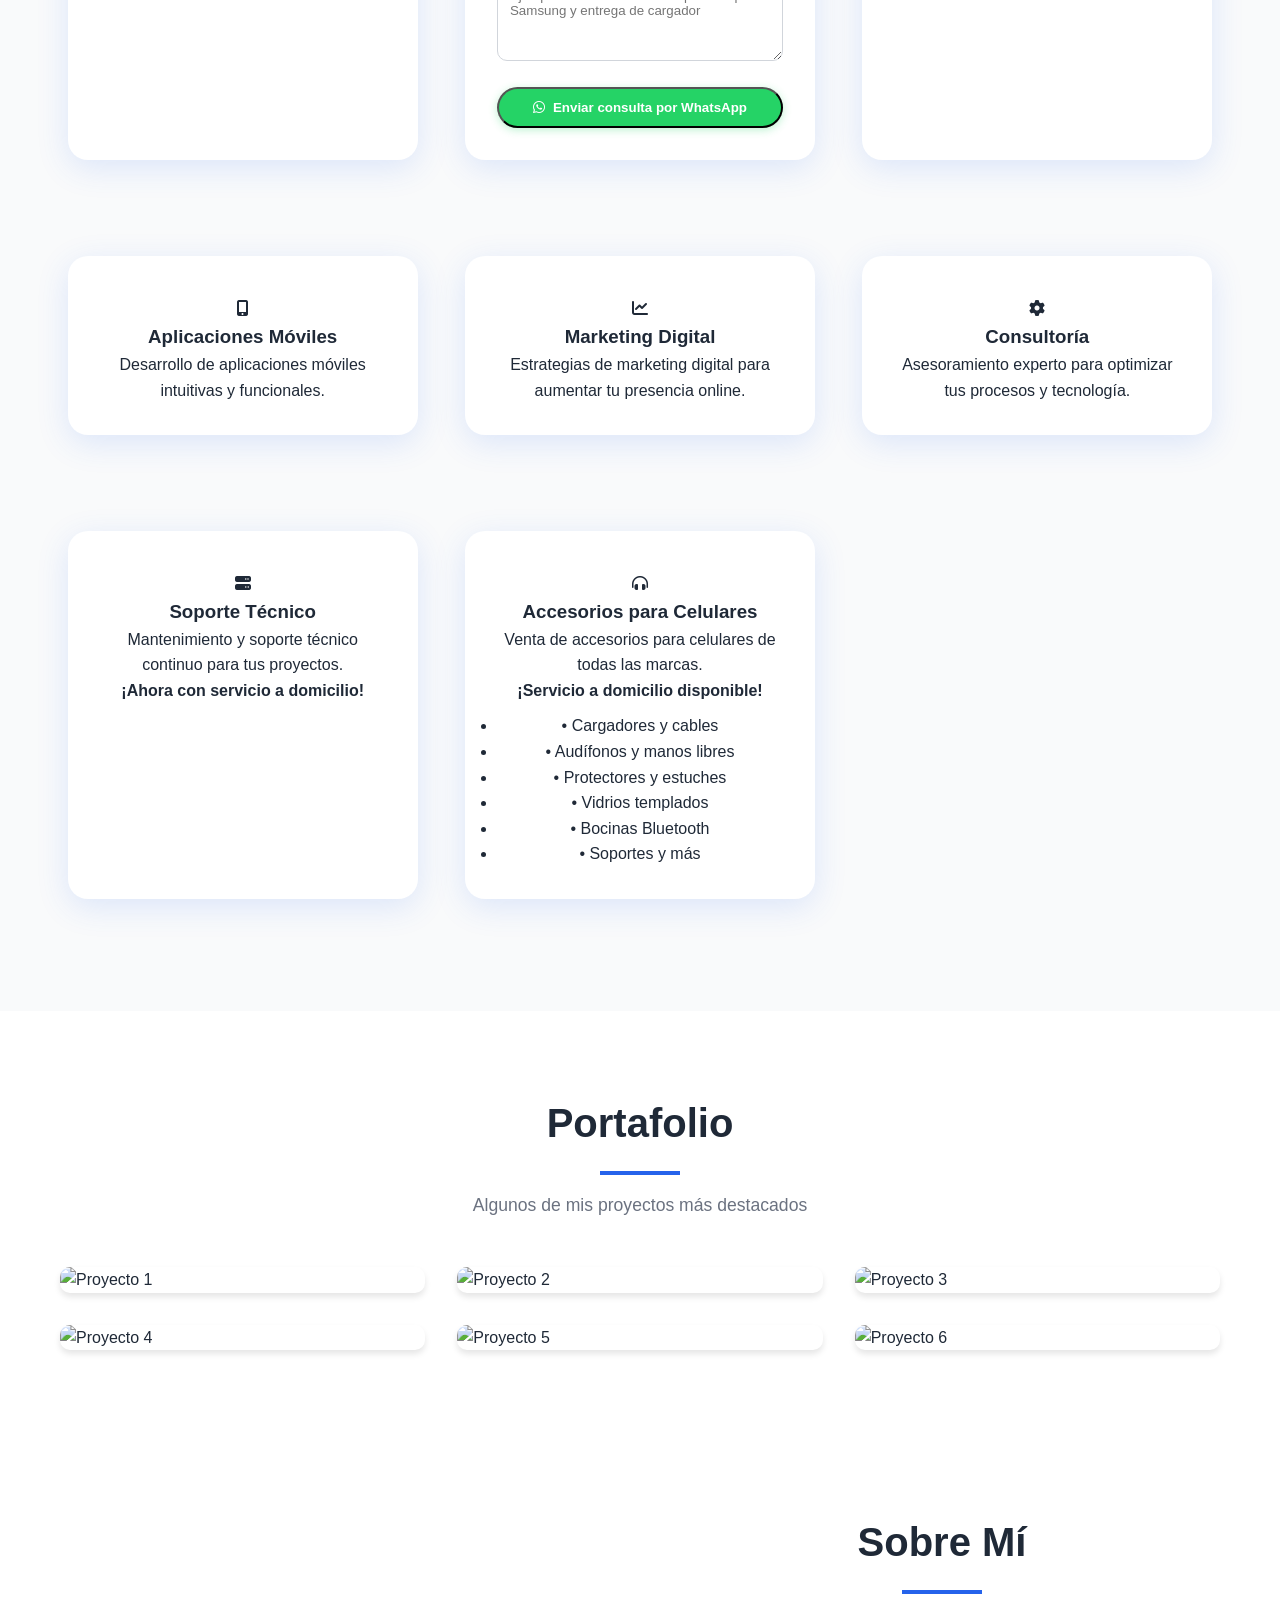
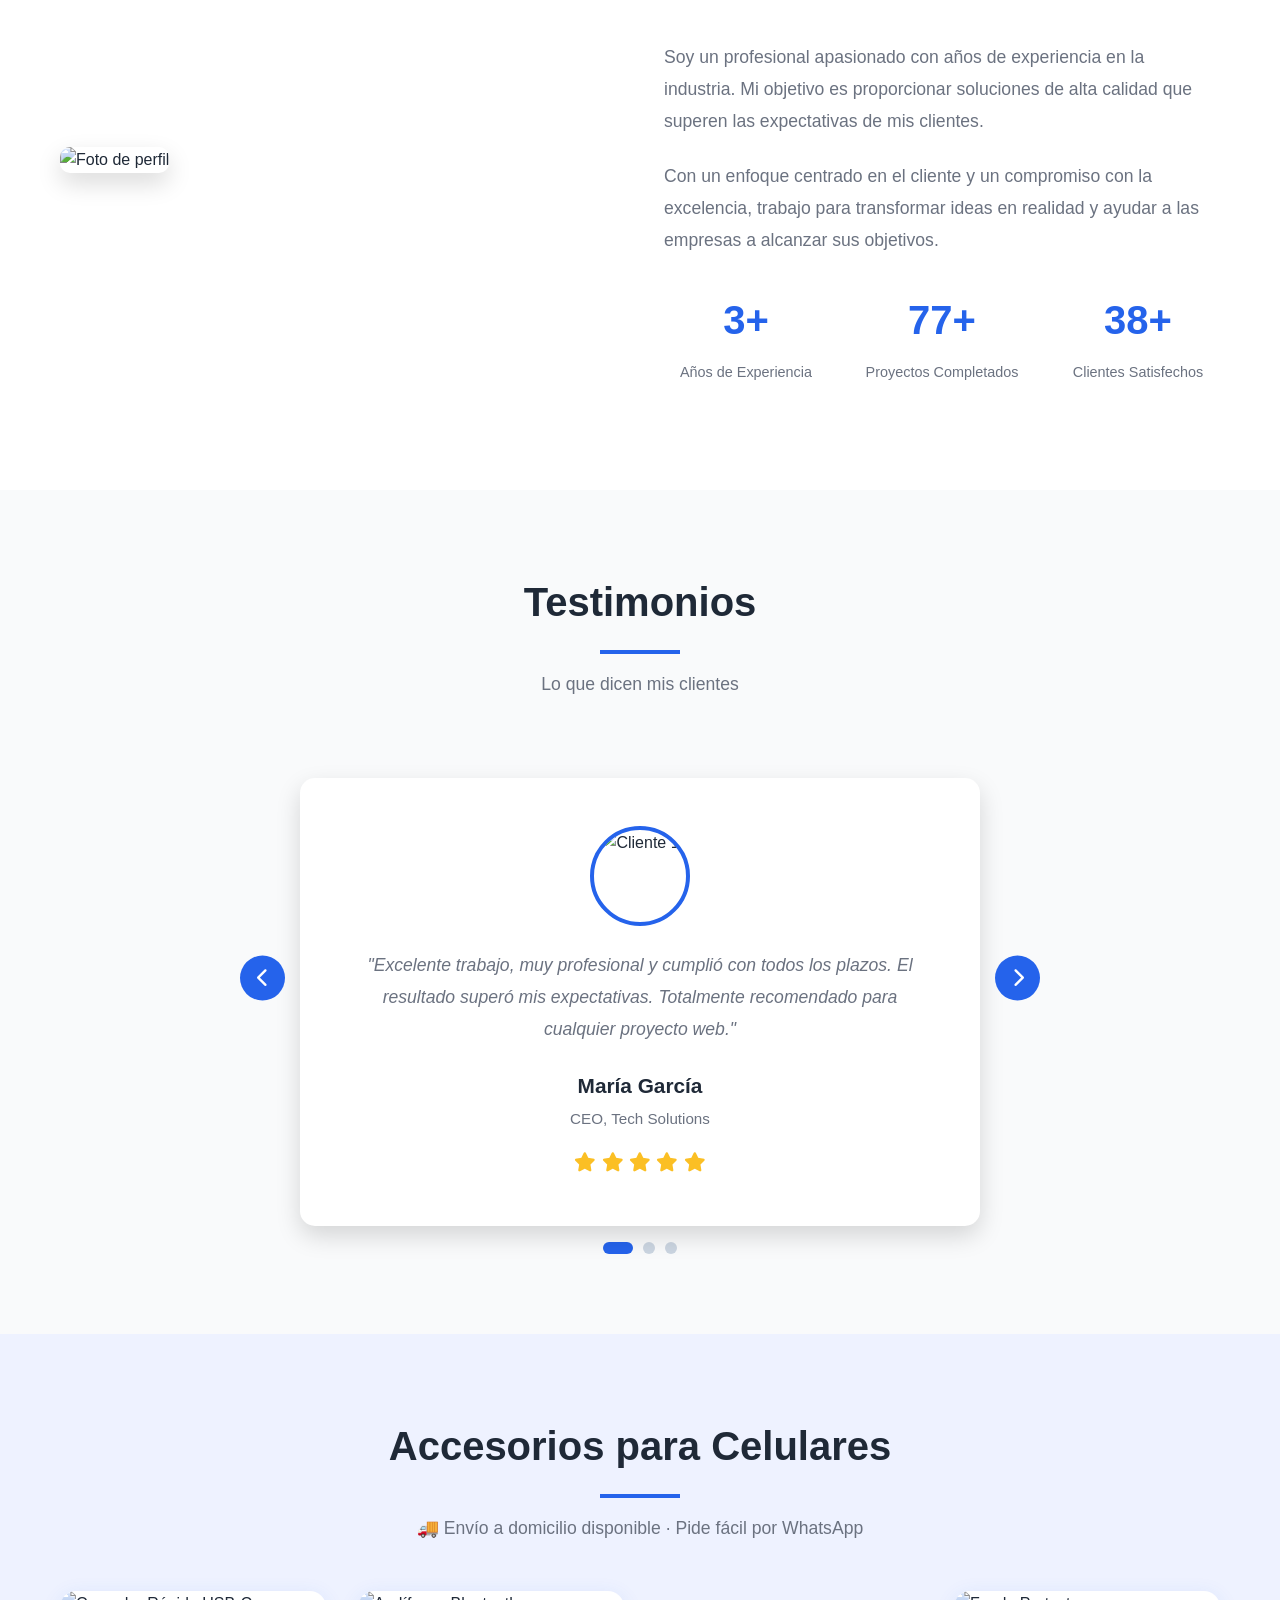
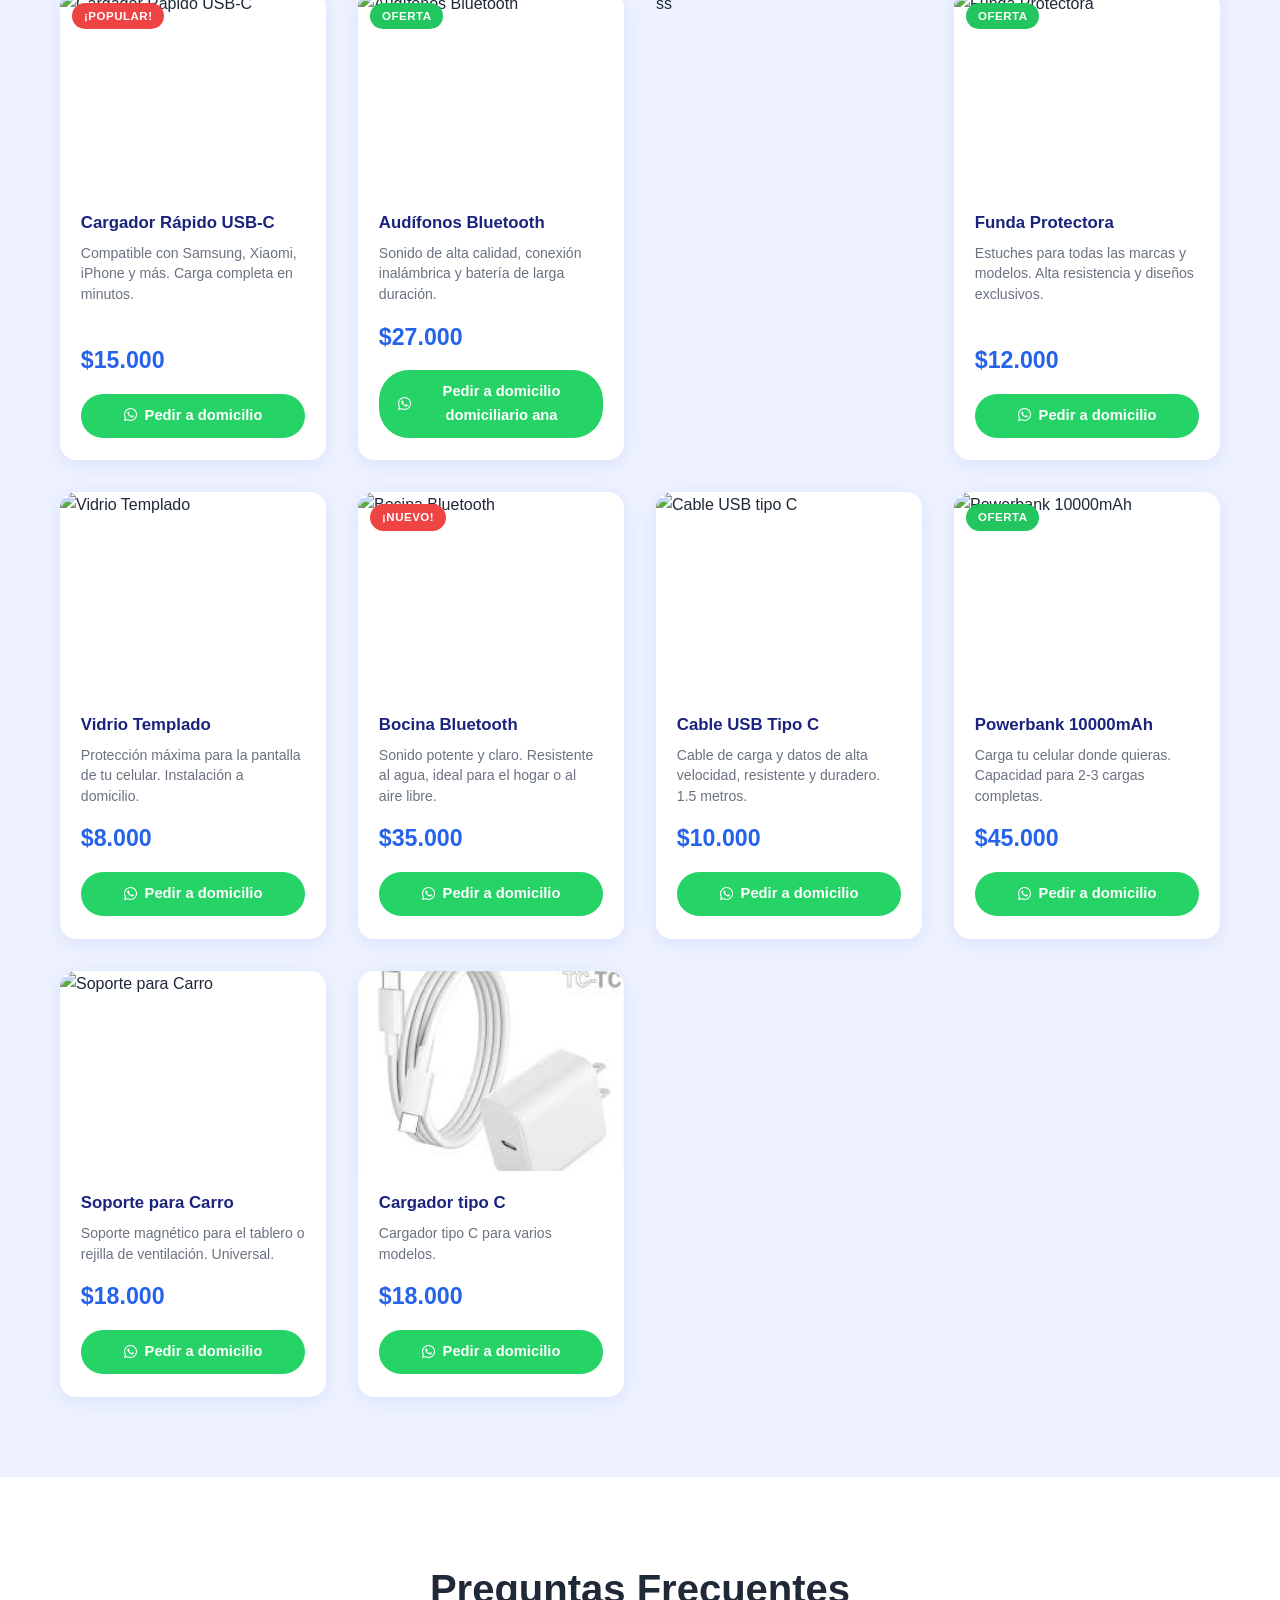
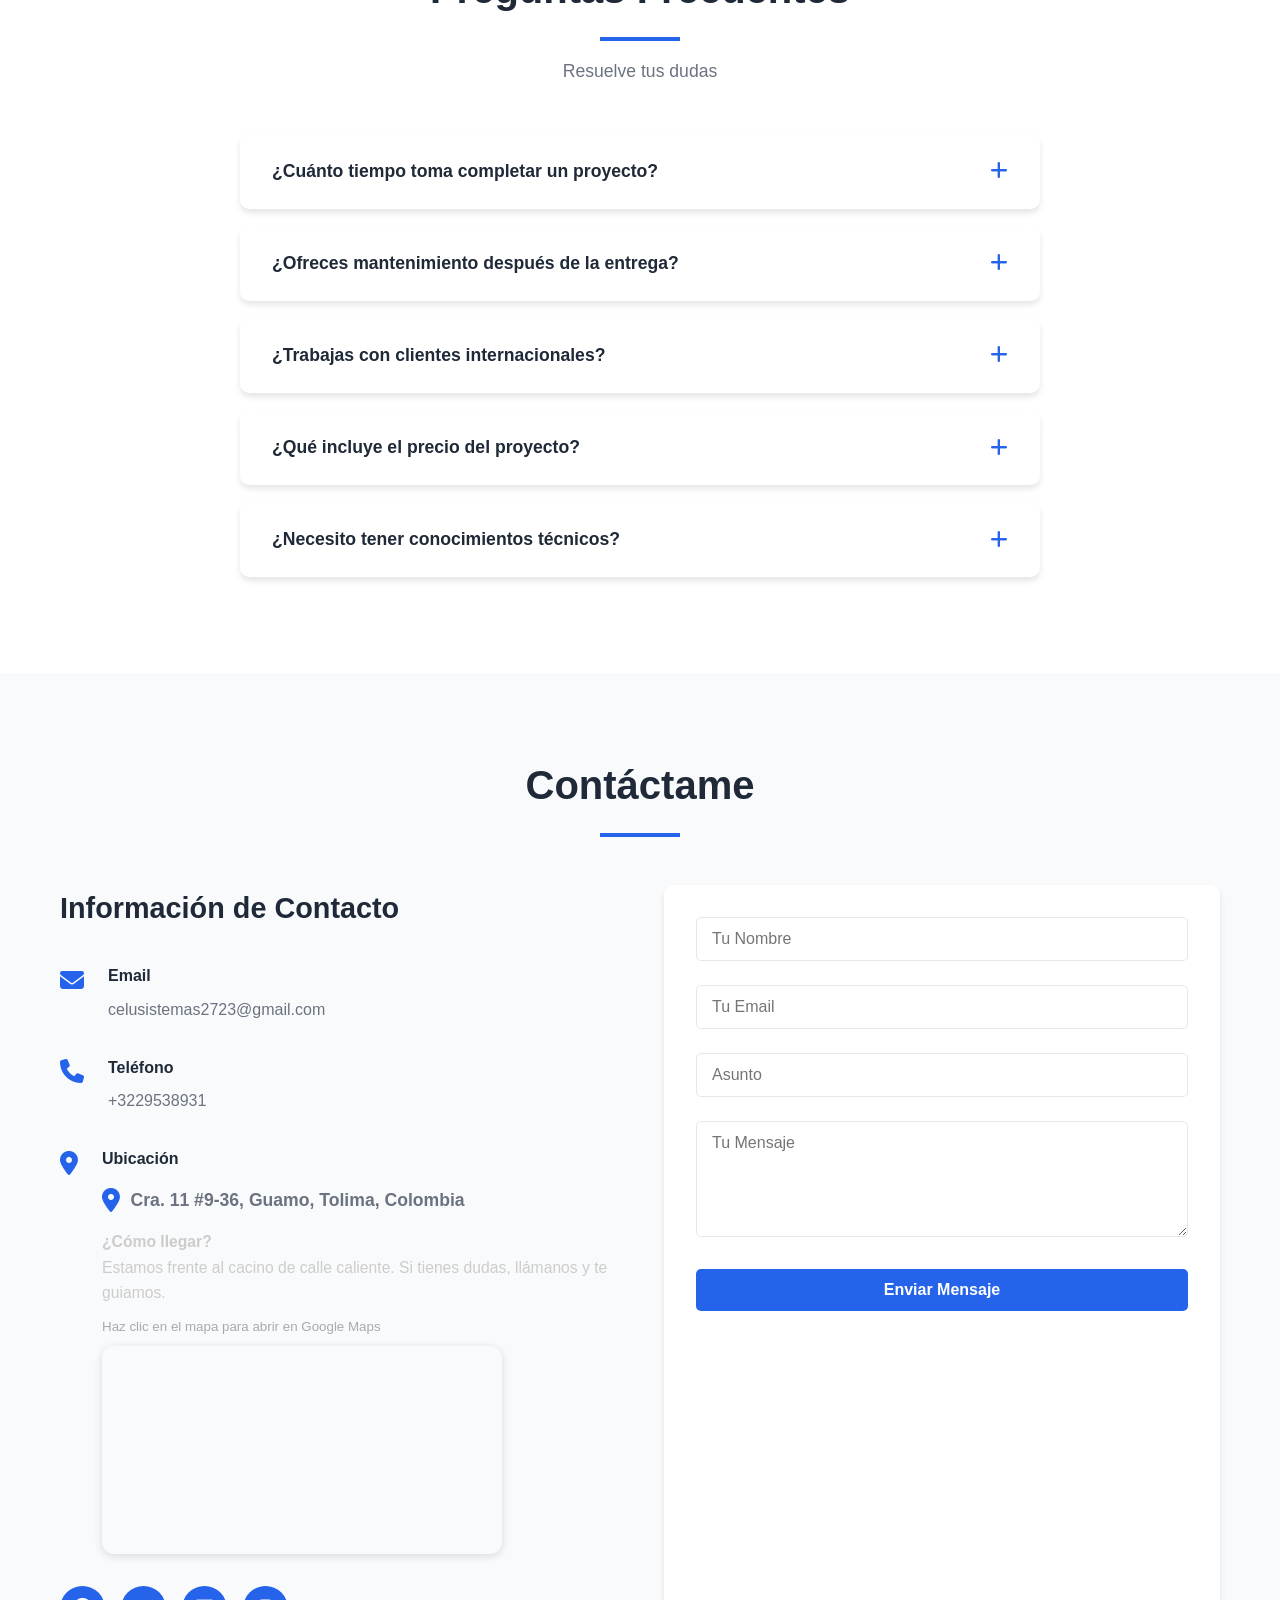
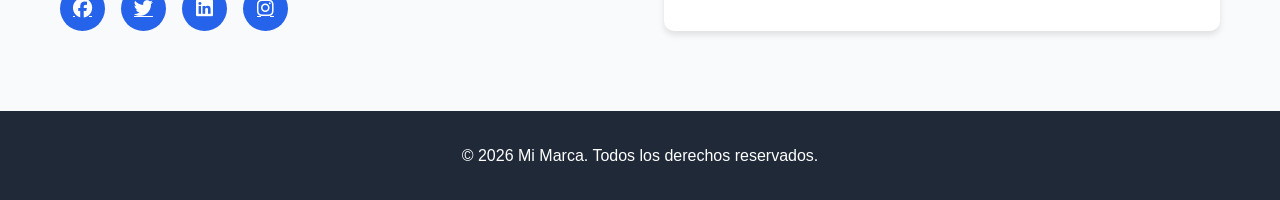
==== commit f4861ee2: "actualizar index,imagenes" ====
--- a/index.html
+++ b/index.html
@@ -323,7 +323,7 @@
                     </div>
                     <div class="testimonio-card">
                         <div class="testimonio-imagen">
-                            <img src="imagenes/cliente3.jpg" alt="Cliente 3">
+                            <img src="imagenes/cliente3.jpeg" alt="Cliente 3">
                         </div>
                         <p class="testimonio-texto">"Profesionalismo de primera. No solo entregó lo que pedimos, sino que aportó ideas valiosas que mejoraron el proyecto. Definitivamente volveremos a trabajar juntos."</p>
                         <h4 class="testimonio-nombre">Ana Preciado</h4>
